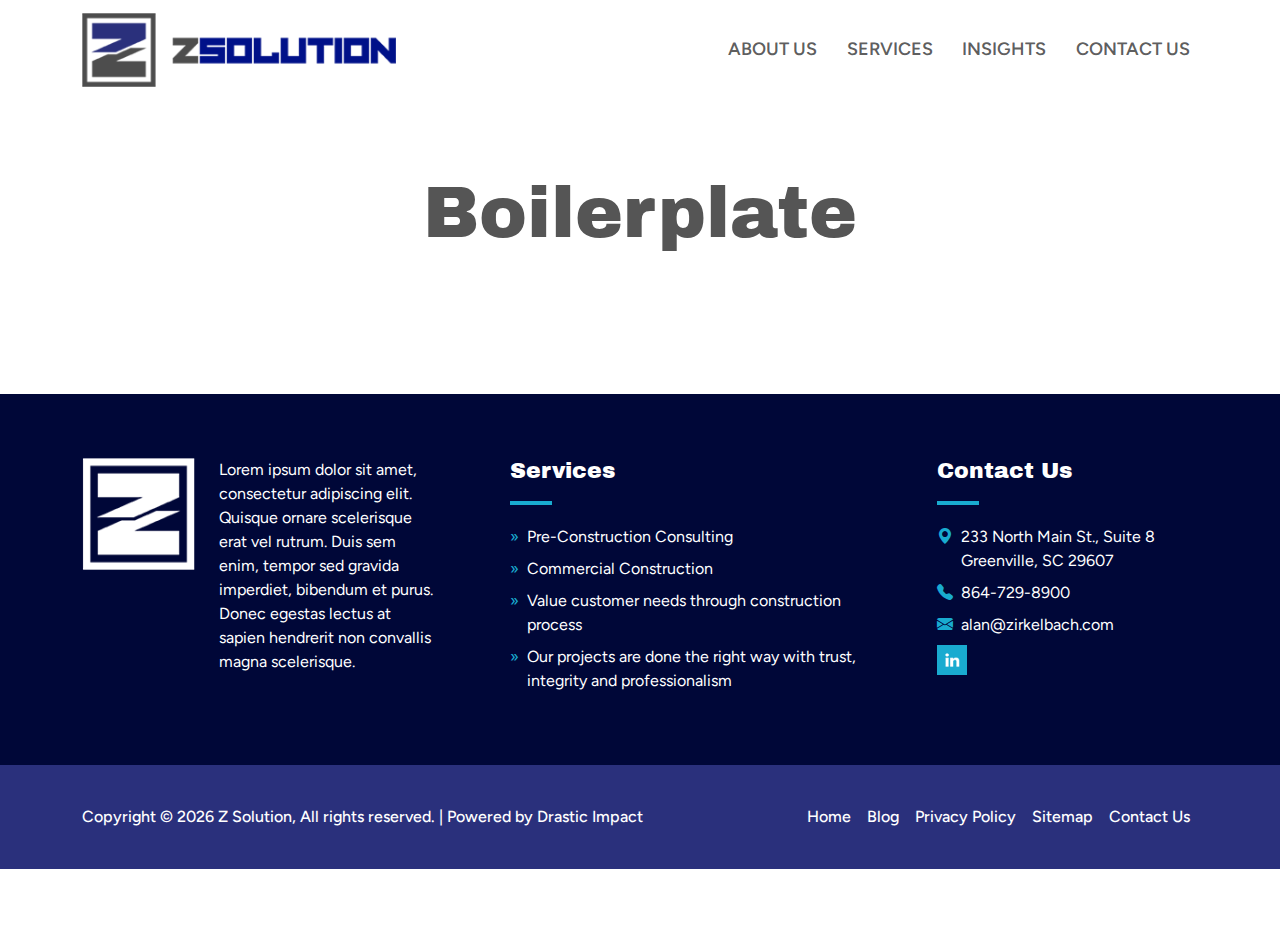
==== index.html @ bc0e9e6b "Z-Solutions-Website init" ====
<!DOCTYPE html>
<html lang="en" xml:lang="en" xmlns="http://www.w3.org/1999/xhtml">
<head>
	<meta charset="UTF-8" />
	<meta name="viewport" content="width=device-width, initial-scale=1, shrink-to-fit=no" />

	<!-- Site Meta Tags -->
	<title>Z-Solutions</title>
	<meta name="title" content="Z-Solutions" />
	<meta name="description" content="Z-Solutions Website" />
    <meta name="author" content="Z-Solutions" />
    <meta name="keywords" content="Z-Solutions" />

	<!-- Open Graph / Facebook -->
	<meta property="og:type" content="website" />
	<meta property="og:url" content="https://github.com/Developer-Zahid/Z-Solutions-Website" />
	<meta property="og:title" content="Z-Solutions" />
	<meta property="og:description" content="Z-Solutions Website" />
	<meta property="og:image" content="https://github.com/Developer-Zahid/Z-Solutions-Website/assets/images/og/og.jpg" />
	<!-- Twitter -->
	<meta property="twitter:card" content="summary_large_image" />
	<meta property="twitter:url" content="https://github.com/Developer-Zahid/Z-Solutions-Website" />
	<meta property="twitter:title" content="Z-Solutions" />
	<meta property="twitter:description" content="Z-Solutions Website" />
	<meta property="twitter:image" content="https://github.com/Developer-Zahid/Z-Solutions-Website/assets/images/og/og.jpg" />

	<!-- Favicon Link -->
	<link rel="icon" type="image/png" sizes="512x512" href="https://github.com/Developer-Zahid/Z-Solutions-Website/assets/images/favicon/android-chrome-512x512.png" />
	<link rel="icon" type="image/png" sizes="192x192" href="https://github.com/Developer-Zahid/Z-Solutions-Website/assets/images/favicon/android-chrome-192x192.png" />
	<link rel="apple-touch-icon" sizes="180x180" href="https://github.com/Developer-Zahid/Z-Solutions-Website/assets/images/favicon/apple-touch-icon.png" />
	<link rel="icon" type="image/png" sizes="32x32" href="https://github.com/Developer-Zahid/Z-Solutions-Website/assets/images/favicon/favicon-32x32.png" />
	<link rel="icon" type="image/png" sizes="16x16" href="https://github.com/Developer-Zahid/Z-Solutions-Website/assets/images/favicon/favicon-16x16.png" />
	<link rel="icon" type="image/x-icon" href="https://github.com/Developer-Zahid/Z-Solutions-Website/assets/images/favicon/favicon.ico" />
	<link rel="manifest" href="https://github.com/Developer-Zahid/Z-Solutions-Website/assets/images/favicon/site.webmanifest" />
	
	<!-- All CSS -->
	<link rel="stylesheet" href="https://cdn.jsdelivr.net/npm/bootstrap-icons@1.11.3/font/bootstrap-icons.min.css">
	<link rel="stylesheet" href="./assets/plugins/bootstrap/css/bootstrap.min.css" />
	<link rel="stylesheet" href="./assets/css/style.min.css" />
</head>
<body>
	<!-- Header Section -->
	<header class="header position-absolute top-0 start-0 end-0 bg-white">
		<div class="container">
			<nav class="navbar navbar-expand-lg">
				<a class="navbar-brand" href="./">
					<img class="navbar-brand__image" src="./assets/images/logo/logo.png" alt="Z-Solutions" loading="eager" />
				</a>
				<button class="navbar-toggler" type="button" data-bs-toggle="collapse" data-bs-target="#navbarNav" aria-controls="navbarNav" aria-expanded="false" aria-label="Toggle navigation">
					<i class="bi bi-list"></i>
				</button>
				<div class="collapse navbar-collapse" id="navbarNav">
					<ul class="navbar-nav ms-lg-auto pt-3 pt-lg-0">
						<li class="nav-item">
							<a href="#!" class="nav-link">About us</a>
						</li>			  
						<li class="nav-item">
							<a href="#!" class="nav-link">Services</a>
						</li>
						<li class="nav-item">
							<a href="#!" class="nav-link">Insights</a>
						</li>
						<li class="nav-item">
							<a href="#!" class="nav-link">Contact us</a>
						</li>
					</ul>
				</div>
			</nav>
		</div>
	</header>

	<!-- Banner Section -->
	<section class="banner section-gap">
		<div class="container">
			<h1 class="display-2 text-center">Boilerplate</h1>
		</div>
	</section>

	<!-- Footer Section -->
	<footer class="footer text-white">
		<div class="footer__top bg-primary py-5">
			<div class="container py-3">
				<div class="row justify-content-between">
					<div class="col-lg-4 mb-4 mb-lg-0">
						<div class="d-flex gap-4 flex-wrap flex-xl-nowrap align-items-start">
							<a href="./" class="footer-brand flex-shrink-0">
								<img class="footer-brand__image" src="./assets/images/logo/logo-mark.png" alt="Z-Solutions" loading="lazy" />
							</a>
							<p>Lorem ipsum dolor sit amet, consectetur adipiscing elit. Quisque ornare scelerisque erat vel rutrum. Duis sem enim, tempor sed gravida imperdiet, bibendum et purus. Donec egestas lectus at sapien hendrerit non convallis magna scelerisque.</p>
						</div>
					</div>
					<div class="col-lg-4 mb-4 mb-lg-0">
						<div class="footer__block">
							<h3 class="footer__block__title">Services</h3>
							<ul class="footer__list footer__list--arrow list-unstyled mb-0">
								<li class="footer__list__item">
									<a href="#!" class="footer__list__link">Pre-Construction Consulting</a>
								</li>
								<li class="footer__list__item">
									<a href="#!" class="footer__list__link">Commercial Construction</a>
								</li>
								<li class="footer__list__item">
									<a href="#!" class="footer__list__link">Value customer needs through construction process</a>
								</li>
								<li class="footer__list__item">
									<a href="#!" class="footer__list__link">Our projects are done the right way with trust, <br>integrity and professionalism</a>
								</li>
							</ul>
						</div>
					</div>
					<div class="col-lg-3">
						<div class="footer__block">
							<h3 class="footer__block__title">Contact Us</h3>
							<ul class="footer__list list-unstyled mb-0">
								<li class="footer__list__item">
									<i class="bi bi-geo-alt-fill text-secondary flex-shrink-0"></i>
									<a href="https://maps.app.goo.gl/KM6q6TGUAdBbfYhx7" target="_blank" class="footer__list__link">233 North Main St., Suite 8 Greenville, SC 29607</a>
								</li>
								<li class="footer__list__item">
									<i class="bi bi-telephone-fill text-secondary flex-shrink-0"></i>
									<a href="tel:8647298900" class="footer__list__link">864-729-8900</a>
								</li>
								<li class="footer__list__item">
									<i class="bi bi-envelope-fill text-secondary flex-shrink-0"></i>
									<a href="mailto:alan@zirkelbach.com" class="footer__list__link">alan@zirkelbach.com</a>
								</li>
								<li class="footer__list__item">
									<a href="https://www.linkedin.com/company/z-construction-llc" title="Linkedin" target="_blank" class="footer__list__link">
										<img src="./assets/images/icons/linkedin.png" alt="linkedin" width="30" height="30" loading="lazy" />
									</a>
								</li>
							</ul>
						</div>
					</div>
				</div>
			</div>
		</div>
		<div class="footer__bottom bg-tertiary py-4">
			<div class="container py-2">
				<div class="row">
					<div class="col">
						<div class="d-flex gap-3 align-items-center justify-content-between flex-wrap fw-medium flex-column flex-xl-row text-center">
							<p class="mb-0">Copyright © <span data-target="currentYear">2025</span> Z Solution, All rights reserved. | Powered by <a href="https://drasticimpact.com/" target="_blank" class="text-underline-hover">Drastic Impact</a></p>
							<ul class="nav justify-content-center">
								<li class="nav-item">
									<a class="nav-link" aria-current="page" href="./">Home</a>
								</li>
								<li class="nav-item">
									<a class="nav-link" href="#">Blog</a>
								</li>
								<li class="nav-item">
									<a class="nav-link" href="#">Privacy Policy</a>
								</li>
								<li class="nav-item">
									<a class="nav-link" href="#">Sitemap</a>
								</li>
								<li class="nav-item">
									<a class="nav-link" href="#">Contact Us</a>
								</li>    
							</ul>
						</div>
					</div>
				</div>
			</div>
		</div>
	</footer>

	<!-- Scroll To Top Button -->
	<div class="scroll-top position-fixed">
		<button type="button" class="scroll-top__btn border-0 d-inline-flex align-items-center justify-content-center">
			<i class="fa-solid fa-chevron-up"></i>
		</button>
	</div>

	<!-- All Scripts -->
	<script src="./assets/plugins/jquery/jquery-3.6.4.min.js"></script>
	<script src="./assets/plugins/bootstrap/js/bootstrap.bundle.min.js"></script>
	<script src="./assets/js/script.js" defer></script>
</body>
</html>
---- assets/css/style.min.css ----
:root{--bs-body-font-family: Figtree, serif;--bs-font-secondary: Archivo Black, serif;--bs-body-color: #555555;--bs-primary: #000738;--bs-primary-rgb: 0, 7, 56;--bs-secondary: #19ABD0;--bs-secondary-rgb: 25, 171, 208;--bs-tertiary: #2A307C;--bs-tertiary-rgb: 42, 48, 124;--bs-nav-link-color: #4D4D4D;--bs-link-color: inherit}.footer__copyright__link,.navbar-toggler{transition:all ease-in-out .25s}.navbar .nav-link{text-transform:uppercase}select:not(:disabled){cursor:pointer}.section-header__title{font-weight:700}.footer__block__title{position:relative}.footer__block__title::after{content:"";position:absolute}.footer .nav-link:hover,.footer__list__link:hover,.text-underline-hover:hover,.footer .nav-link:focus,.footer__list__link:focus,.text-underline-hover:focus{text-decoration:underline}*{-webkit-tap-highlight-color:rgba(0,0,0,0)}html,body{scroll-behavior:smooth}body{overflow-x:clip}a,button,input,select,textarea{font:inherit;word-wrap:anywhere}a,button,input,select,textarea{color:inherit}a,a:hover,a:focus,a:active{text-decoration:none}img,svg{display:block;max-width:100%}img{-o-object-fit:cover;object-fit:cover}.user-select-none{pointer-events:none}.list-inline{font-size:0}.list-inline-item{font-size:1rem}.bg-tertiary{background-color:var(--bs-tertiary)}.section-gap{--_section-gap: 1.875rem;padding:var(--_section-gap) 0}@media(min-width: 992px){.section-gap{--_section-gap: 3.125rem}}@media(min-width: 1200px){.section-gap{--_section-gap: 4.375rem}}.section-gap--fix{padding-bottom:calc(var(--_section-gap) - 24px)}.section-header{color:var(--bs-primary);text-align:center;margin-bottom:1.25rem}.section-header__title{font-size:1.875rem}@media(min-width: 992px){.section-header__title{font-size:2.5rem}}.match-height>[class*=col]{display:flex;flex-flow:column}.match-height>[class*=col]>*{flex:1 1 auto}.text-underline{text-decoration:underline}@font-face{font-family:"Figtree";src:url("../fonts/Figtree-Light.woff2") format("woff2");font-weight:300;font-style:normal;font-display:swap}@font-face{font-family:"Figtree";src:url("../fonts/Figtree-Regular.woff2") format("woff2");font-weight:400;font-style:normal;font-display:swap}@font-face{font-family:"Figtree";src:url("../fonts/Figtree-Medium.woff2") format("woff2");font-weight:500;font-style:normal;font-display:swap}@font-face{font-family:"Figtree";src:url("../fonts/Figtree-SemiBold.woff2") format("woff2");font-weight:600;font-style:normal;font-display:swap}@font-face{font-family:"Figtree";src:url("../fonts/Figtree-Bold.woff2") format("woff2");font-weight:700;font-style:normal;font-display:swap}@font-face{font-family:"Figtree";src:url("../fonts/Figtree-ExtraBold.woff2") format("woff2");font-weight:800;font-style:normal;font-display:swap}@font-face{font-family:"Archivo Black";src:url("../fonts/ArchivoBlack-Regular.woff2") format("woff2");font-weight:400;font-style:normal;font-display:swap}h1,.h1,h2,.h2,h3,.h3,h4,.h4,h5,.h5,h6,.h6{font-family:var(--bs-font-secondary);font-weight:400}.btn{box-shadow:none !important}.btn-primary{--bs-btn-bg: inherit;--bs-btn-border-color: inherit;--bs-btn-hover-bg: inherit;--bs-btn-hover-border-color: inherit;--bs-btn-active-bg: inherit;--bs-btn-active-border-color: inherit}.btn-primary:focus{color:inherit}.scroll-top{bottom:0.9375rem;right:0.9375rem;display:none;cursor:pointer;z-index:7}.scroll-top__btn{width:1.875rem;height:1.875rem;font-size:1.1rem;color:#fff;background-color:var(--bs-primary)}.form-control{--_padding-inline: 0.75rem;padding-left:var(--_padding-inline);padding-right:var(--_padding-inline);font-size:0.875rem}.form-control::-moz-placeholder{opacity:1;color:currentColor}.form-control::placeholder{opacity:1;color:currentColor}.form-control:focus{box-shadow:none}input::-webkit-outer-spin-button,input::-webkit-inner-spin-button{-webkit-appearance:none;appearance:none;margin:0}input:-webkit-autofill,input:-webkit-autofill:hover,input:-webkit-autofill:focus,input:-webkit-autofill:active{box-shadow:0 0 0px 6.25rem unset inset !important;-webkit-text-fill-color:var(--bs-body-color)}input:-internal-autofill-selected{-webkit-appearance:menulist-button;-moz-appearance:menulist-button;appearance:menulist-button;background-image:none !important;background-color:unset !important;color:var(--bs-body-color) !important}input[type=number]{-moz-appearance:textfield;-webkit-appearance:textfield;appearance:textfield}input[type=search]::-webkit-search-decoration,input[type=search]::-webkit-search-cancel-button,input[type=search]::-webkit-search-results-button,input[type=search]::-webkit-search-results-decoration{display:none}select{-webkit-appearance:initial;-moz-appearance:initial;appearance:initial}select:not(:disabled){--_bg-size: 0.75rem;background-image:url("data:image/svg+xml,%3Csvg width='100%' height='100%' viewBox='0 0 448 448' fill='none' xmlns='http://www.w3.org/2000/svg'%3E%3Cpath fill='%23000000' d='M79.9966 175.997H367.997C371.161 175.996 374.253 175.057 376.884 173.299C379.514 171.541 381.565 169.042 382.775 166.119C383.986 163.196 384.303 159.979 383.686 156.876C383.069 153.773 381.546 150.922 379.309 148.685L235.309 4.68458C232.308 1.68504 228.239 0 223.997 0C219.754 0 215.685 1.68504 212.685 4.68458L68.6846 148.685C66.4476 150.922 64.9243 153.773 64.3073 156.876C63.6902 159.979 64.007 163.196 65.2177 166.119C66.4285 169.042 68.4787 171.541 71.1093 173.299C73.7398 175.057 76.8326 175.996 79.9966 175.997ZM367.997 271.997H79.9966C76.8326 271.997 73.7398 272.936 71.1093 274.694C68.4787 276.452 66.4285 278.951 65.2177 281.874C64.007 284.797 63.6902 288.014 64.3073 291.117C64.9243 294.22 66.4476 297.071 68.6846 299.309L212.685 443.309C215.685 446.308 219.754 447.993 223.997 447.993C228.239 447.993 232.308 446.308 235.309 443.309L379.309 299.309C381.546 297.071 383.069 294.22 383.686 291.117C384.303 288.014 383.986 284.797 382.775 281.874C381.565 278.951 379.514 276.452 376.884 274.694C374.253 272.936 371.161 271.997 367.997 271.997Z' /%3E%3C/svg%3E");background-size:var(--_bg-size);background-repeat:no-repeat;background-position:calc(100% - var(--_padding-inline)) center}[data-theme=dark] select:not(:disabled){background-image:url("data:image/svg+xml,%3Csvg width='100%' height='100%' viewBox='0 0 448 448' fill='none' xmlns='http://www.w3.org/2000/svg'%3E%3Cpath fill='%23ffffff' d='M79.9966 175.997H367.997C371.161 175.996 374.253 175.057 376.884 173.299C379.514 171.541 381.565 169.042 382.775 166.119C383.986 163.196 384.303 159.979 383.686 156.876C383.069 153.773 381.546 150.922 379.309 148.685L235.309 4.68458C232.308 1.68504 228.239 0 223.997 0C219.754 0 215.685 1.68504 212.685 4.68458L68.6846 148.685C66.4476 150.922 64.9243 153.773 64.3073 156.876C63.6902 159.979 64.007 163.196 65.2177 166.119C66.4285 169.042 68.4787 171.541 71.1093 173.299C73.7398 175.057 76.8326 175.996 79.9966 175.997ZM367.997 271.997H79.9966C76.8326 271.997 73.7398 272.936 71.1093 274.694C68.4787 276.452 66.4285 278.951 65.2177 281.874C64.007 284.797 63.6902 288.014 64.3073 291.117C64.9243 294.22 66.4476 297.071 68.6846 299.309L212.685 443.309C215.685 446.308 219.754 447.993 223.997 447.993C228.239 447.993 232.308 446.308 235.309 443.309L379.309 299.309C381.546 297.071 383.069 294.22 383.686 291.117C384.303 288.014 383.986 284.797 382.775 281.874C381.565 278.951 379.514 276.452 376.884 274.694C374.253 272.936 371.161 271.997 367.997 271.997Z' /%3E%3C/svg%3E")}.navbar-brand{--bs-navbar-brand-color: var(--bs-body-color)}.navbar-brand__image{max-width:clamp(12rem,13.7274vw + 8.654rem,21rem)}.navbar-toggler{--bs-navbar-color: var(--bs-primary);--bs-navbar-toggler-font-size: 1.5rem;--bs-navbar-toggler-border-radius: 0;--bs-navbar-toggler-focus-width: 2px;--bs-navbar-toggler-padding-x: var(--bs-navbar-toggler-padding-y);z-index:8}.navbar-toggler[aria-expanded=true],.navbar-toggler:hover{color:var(--bs-primary)}.navbar-nav{gap:clamp(0rem,1.5253vw - .3718rem,1rem)}.navbar .nav-link{--bs-nav-link-font-size: 1.125rem;--bs-nav-link-font-weight: 600}.navbar .nav-link.active,.navbar .nav-link:hover,.navbar .nav-link:focus-visible{color:var(--bs-primary)}.footer{padding-top:3.75rem;padding-bottom:3.75rem}.footer-brand__image{max-width:clamp(3.75rem,5.9104vw + 2.3093rem,7.625rem)}.footer .nav{--bs-nav-link-hover-color: unset;--bs-nav-link-padding-x: 0.5rem}.footer__block__title{font-size:1.375rem;padding-bottom:1.25rem;margin-bottom:1.25rem}.footer__block__title::after{bottom:0;display:block;width:2.625rem;height:0.25rem;background-color:var(--bs-secondary)}.footer__text{font-size:0.75rem}.footer__list--arrow .footer__list__item::before{content:"»";flex-shrink:0;color:var(--bs-secondary)}.footer__list__item{display:flex;gap:0.5rem;margin-bottom:0.5rem}.footer__copyright{font-size:0.875rem}.footer__copyright__link:hover,.footer__copyright__link:focus{text-decoration:underline}/*# sourceMappingURL=style.min.css.map */
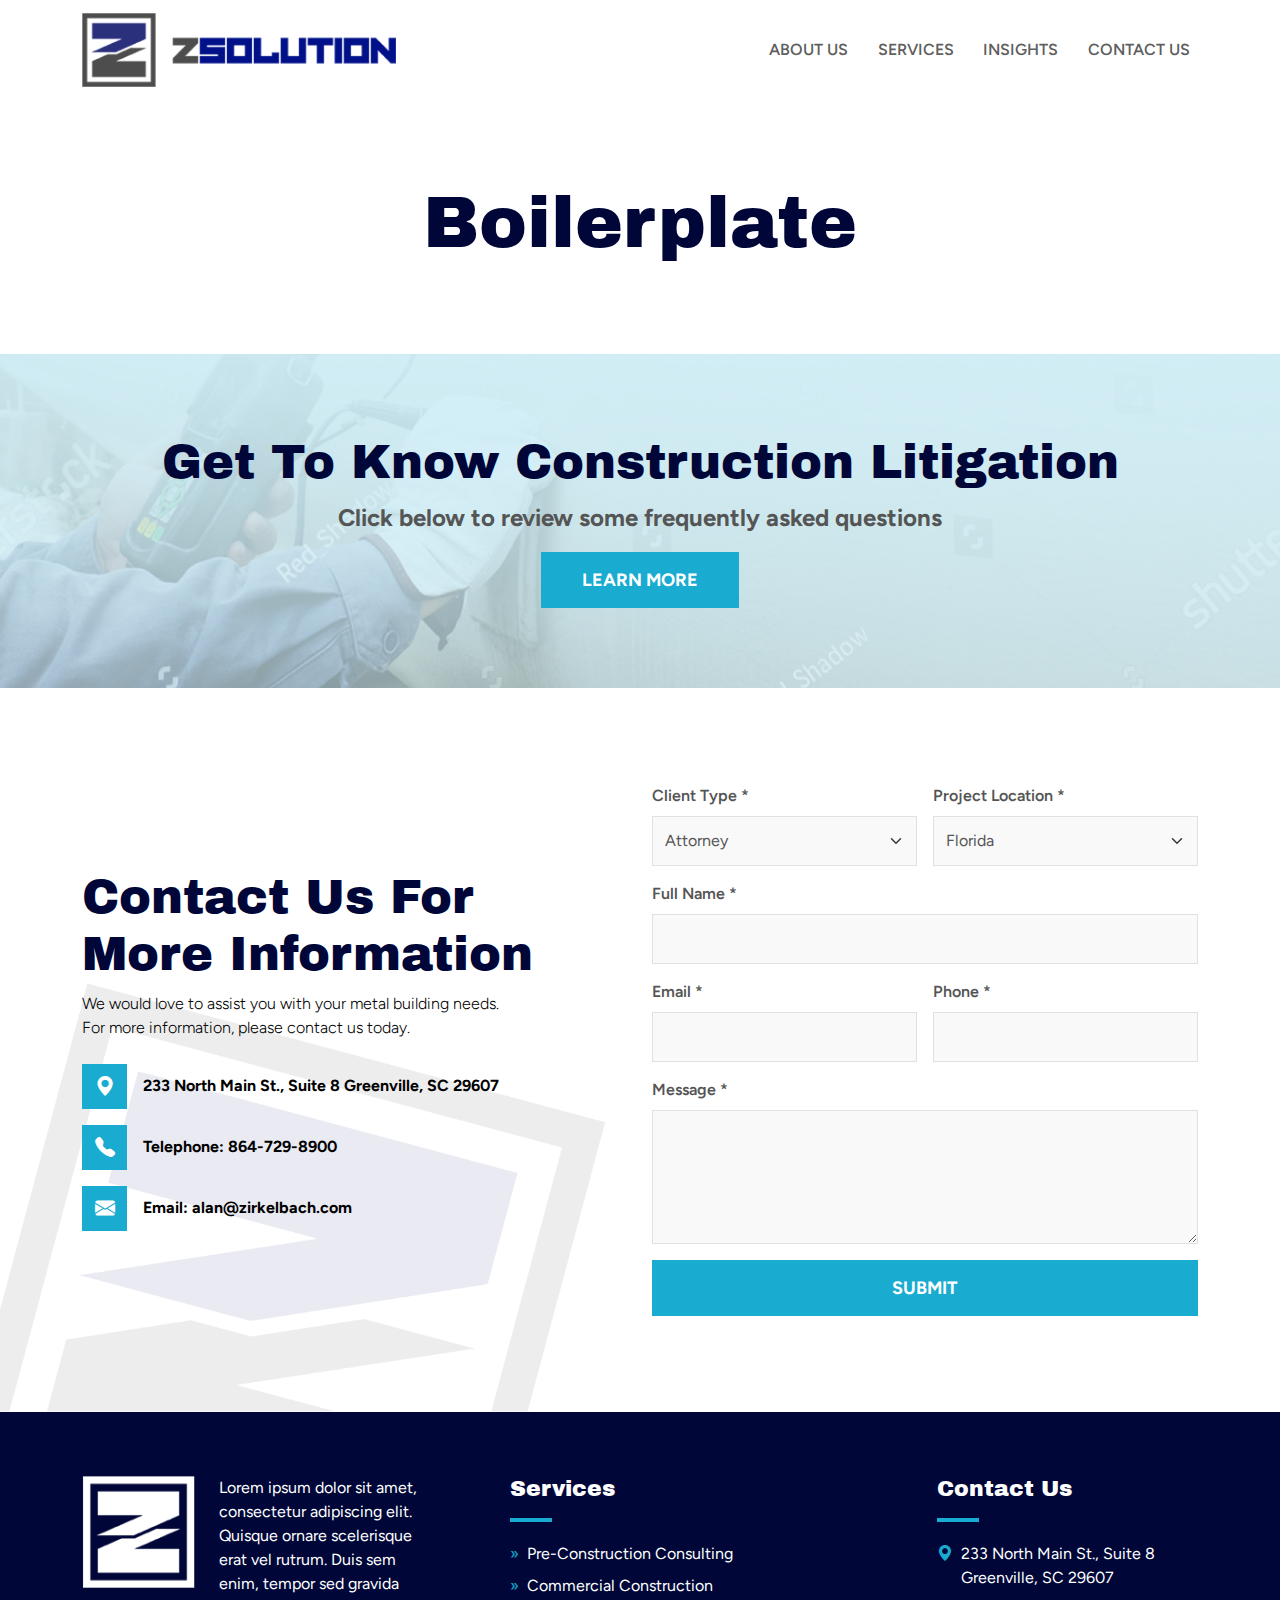
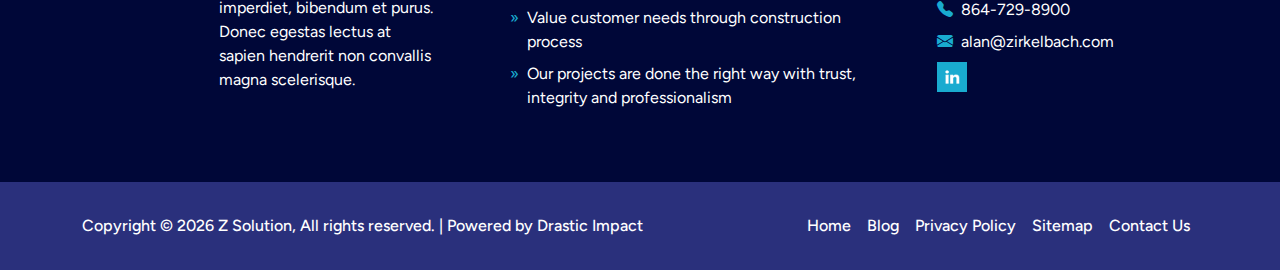
==== commit b4581934: "Added CTA & Contact Section" ====
--- a/index.html
+++ b/index.html
@@ -13,25 +13,25 @@
 
 	<!-- Open Graph / Facebook -->
 	<meta property="og:type" content="website" />
-	<meta property="og:url" content="https://github.com/Developer-Zahid/Z-Solutions-Website" />
+	<meta property="og:url" content="https://developer-zahid.github.io/Z-Solutions-Website" />
 	<meta property="og:title" content="Z-Solutions" />
 	<meta property="og:description" content="Z-Solutions Website" />
-	<meta property="og:image" content="https://github.com/Developer-Zahid/Z-Solutions-Website/assets/images/og/og.jpg" />
+	<meta property="og:image" content="https://developer-zahid.github.io/Z-Solutions-Website/assets/images/og/og.jpg" />
 	<!-- Twitter -->
 	<meta property="twitter:card" content="summary_large_image" />
-	<meta property="twitter:url" content="https://github.com/Developer-Zahid/Z-Solutions-Website" />
+	<meta property="twitter:url" content="https://developer-zahid.github.io/Z-Solutions-Website" />
 	<meta property="twitter:title" content="Z-Solutions" />
 	<meta property="twitter:description" content="Z-Solutions Website" />
-	<meta property="twitter:image" content="https://github.com/Developer-Zahid/Z-Solutions-Website/assets/images/og/og.jpg" />
+	<meta property="twitter:image" content="https://developer-zahid.github.io/Z-Solutions-Website/assets/images/og/og.jpg" />
 
 	<!-- Favicon Link -->
-	<link rel="icon" type="image/png" sizes="512x512" href="https://github.com/Developer-Zahid/Z-Solutions-Website/assets/images/favicon/android-chrome-512x512.png" />
-	<link rel="icon" type="image/png" sizes="192x192" href="https://github.com/Developer-Zahid/Z-Solutions-Website/assets/images/favicon/android-chrome-192x192.png" />
-	<link rel="apple-touch-icon" sizes="180x180" href="https://github.com/Developer-Zahid/Z-Solutions-Website/assets/images/favicon/apple-touch-icon.png" />
-	<link rel="icon" type="image/png" sizes="32x32" href="https://github.com/Developer-Zahid/Z-Solutions-Website/assets/images/favicon/favicon-32x32.png" />
-	<link rel="icon" type="image/png" sizes="16x16" href="https://github.com/Developer-Zahid/Z-Solutions-Website/assets/images/favicon/favicon-16x16.png" />
-	<link rel="icon" type="image/x-icon" href="https://github.com/Developer-Zahid/Z-Solutions-Website/assets/images/favicon/favicon.ico" />
-	<link rel="manifest" href="https://github.com/Developer-Zahid/Z-Solutions-Website/assets/images/favicon/site.webmanifest" />
+	<link rel="icon" type="image/png" sizes="512x512" href="https://developer-zahid.github.io/Z-Solutions-Website/assets/images/favicon/android-chrome-512x512.png" />
+	<link rel="icon" type="image/png" sizes="192x192" href="https://developer-zahid.github.io/Z-Solutions-Website/assets/images/favicon/android-chrome-192x192.png" />
+	<link rel="apple-touch-icon" sizes="180x180" href="https://developer-zahid.github.io/Z-Solutions-Website/assets/images/favicon/apple-touch-icon.png" />
+	<link rel="icon" type="image/png" sizes="32x32" href="https://developer-zahid.github.io/Z-Solutions-Website/assets/images/favicon/favicon-32x32.png" />
+	<link rel="icon" type="image/png" sizes="16x16" href="https://developer-zahid.github.io/Z-Solutions-Website/assets/images/favicon/favicon-16x16.png" />
+	<link rel="icon" type="image/x-icon" href="https://developer-zahid.github.io/Z-Solutions-Website/assets/images/favicon/favicon.ico" />
+	<link rel="manifest" href="https://developer-zahid.github.io/Z-Solutions-Website/assets/images/favicon/site.webmanifest" />
 	
 	<!-- All CSS -->
 	<link rel="stylesheet" href="https://cdn.jsdelivr.net/npm/bootstrap-icons@1.11.3/font/bootstrap-icons.min.css">
@@ -39,12 +39,12 @@
 	<link rel="stylesheet" href="./assets/css/style.min.css" />
 </head>
 <body>
-	<!-- Header Section -->
+	<!-- Section Header -->
 	<header class="header position-absolute top-0 start-0 end-0 bg-white">
 		<div class="container">
 			<nav class="navbar navbar-expand-lg">
 				<a class="navbar-brand" href="./">
-					<img class="navbar-brand__image" src="./assets/images/logo/logo.png" alt="Z-Solutions" loading="eager" />
+					<img class="navbar-brand__image" src="./assets/images/logo/logo.png" alt="Z-Solutions" loading="eager" fetchpriority="high" decoding="sync" />
 				</a>
 				<button class="navbar-toggler" type="button" data-bs-toggle="collapse" data-bs-target="#navbarNav" aria-controls="navbarNav" aria-expanded="false" aria-label="Toggle navigation">
 					<i class="bi bi-list"></i>
@@ -61,7 +61,7 @@
 							<a href="#!" class="nav-link">Insights</a>
 						</li>
 						<li class="nav-item">
-							<a href="#!" class="nav-link">Contact us</a>
+							<a href="#section-contact" class="nav-link">Contact us</a>
 						</li>
 					</ul>
 				</div>
@@ -69,14 +69,106 @@
 		</div>
 	</header>
 
-	<!-- Banner Section -->
+	<!-- Section Banner -->
 	<section class="banner section-gap">
 		<div class="container">
 			<h1 class="display-2 text-center">Boilerplate</h1>
 		</div>
 	</section>
 
-	<!-- Footer Section -->
+	<!-- Section CTA -->
+	<section class="section-cta section-gap text-center position-relative">
+		<img class="u-cover" src="./assets/images/common/cta-bg.png" alt="cta background" loading="lazy" fetchpriority="low" decoding="async" />
+		<div class="container position-relative ">
+			<h2 class="display-5 fw-normal">Get To Know Construction Litigation</h2>
+			<p class="fs-4 fw-bold">Click below to review some frequently asked questions</p>
+			<a class="btn btn-primary" href="#" role="button">Learn More</a>
+		</div>
+	</section>
+
+	<!-- Section Contact -->
+	<section id="section-contact" class="section-contact section-gap position-relative">
+		<img class="section-contact__shape position-absolute bottom-0 z-n1" src="./assets/images/common/contact-shape.png" alt="logo shape" loading="lazy" fetchpriority="low" decoding="async" />
+		<div class="container py-3">
+			<div class="row align-items-center">
+				<div class="col-lg-6 mb-5 mb-lg-0">
+					<h2 class="section-contact__title display-5 fw-normal">Contact Us For More Information</h2>
+					<p class="section-contact__text fw-light text-black mb-4">We would love to assist you with your metal building needs. For more information, please contact us today.</p>
+					<address class="mb-0">
+						<ul class="nav flex-column gap-3">
+							<li class="d-flex gap-3 align-items-center">
+								<span class="section-contact__icon ratio ratio-1x1 text-white bg-secondary flex-shrink-0">
+									<span class="d-flex justify-content-center align-items-center fs-5">
+										<i class="bi bi-geo-alt-fill"></i>
+									</span>
+								</span>
+								<a href="https://maps.app.goo.gl/KM6q6TGUAdBbfYhx7" target="_blank" class="text-underline-hover fw-bold text-black">233 North Main St., Suite 8 Greenville, SC 29607</a>
+							</li>
+							<li class="d-flex gap-3 align-items-center">
+								<span class="section-contact__icon ratio ratio-1x1 text-white bg-secondary flex-shrink-0">
+									<span class="d-flex justify-content-center align-items-center fs-5">
+										<i class="bi bi-telephone-fill"></i>
+									</span>
+								</span>
+								<a href="tel:8647298900" class="text-underline-hover fw-bold text-black">Telephone: 864-729-8900</a>
+							</li>
+							<li class="d-flex gap-3 align-items-center">
+								<span class="section-contact__icon ratio ratio-1x1 text-white bg-secondary flex-shrink-0">
+									<span class="d-flex justify-content-center align-items-center fs-5">
+										<i class="bi bi-envelope-fill"></i>
+									</span>
+								</span>
+								<a href="mailto:alan@zirkelbach.com" class="text-underline-hover fw-bold text-black">Email: alan@zirkelbach.com</a>
+							</li>
+						</ul>
+					</address>
+				</div>
+				<div class="col-lg-6">
+					<form action="#!">
+						<div class="row g-3">
+							<div class="col-md-6">
+								<label for="client-type" class="form-label fw-semibold">Client Type *</label>
+								<select id="client-type" name="client-type" class="form-select" required>
+									<option selected>Attorney</option>
+									<option value="1">One</option>
+									<option value="2">Two</option>
+									<option value="3">Three</option>
+								</select>
+							</div>
+							<div class="col-md-6">
+								<label for="project-location" class="form-label fw-semibold">Project Location *</label>
+								<select id="project-location" name="project-location" class="form-select" required>
+									<option selected>Florida</option>
+									<option value="1">One</option>
+									<option value="2">Two</option>
+									<option value="3">Three</option>
+								</select>
+							</div>
+							<div class="col-12">
+								<label for="full-name" class="form-label fw-semibold">Full Name *</label>
+								<input id="full-name" name="full-name" type="text" class="form-control" required/>
+							</div>
+							<div class="col-md-6">
+								<label for="email" class="form-label fw-semibold">Email *</label>
+								<input id="email" name="email" type="text" class="form-control" required/>
+							</div>
+							<div class="col-md-6">
+								<label for="phone" class="form-label fw-semibold">Phone *</label>
+								<input id="phone" name="phone" type="text" class="form-control" required/>
+							</div>
+							<div class="mb-3">
+								<label for="message" class="form-label fw-semibold">Message *</label>
+								<textarea id="message" name="message" class="form-control" rows="5" required></textarea>
+							</div>
+						</div>
+						<button type="submit" class="btn btn-primary w-100">Submit</button>
+					</form>
+				</div>
+			</div>
+		</div>
+	</section>
+
+	<!-- Section Footer -->
 	<footer class="footer text-white">
 		<div class="footer__top bg-primary py-5">
 			<div class="container py-3">
@@ -86,7 +178,7 @@
 							<a href="./" class="footer-brand flex-shrink-0">
 								<img class="footer-brand__image" src="./assets/images/logo/logo-mark.png" alt="Z-Solutions" loading="lazy" />
 							</a>
-							<p>Lorem ipsum dolor sit amet, consectetur adipiscing elit. Quisque ornare scelerisque erat vel rutrum. Duis sem enim, tempor sed gravida imperdiet, bibendum et purus. Donec egestas lectus at sapien hendrerit non convallis magna scelerisque.</p>
+							<p class="mb-0">Lorem ipsum dolor sit amet, consectetur adipiscing elit. Quisque ornare scelerisque erat vel rutrum. Duis sem enim, tempor sed gravida imperdiet, bibendum et purus. Donec egestas lectus at sapien hendrerit non convallis magna scelerisque.</p>
 						</div>
 					</div>
 					<div class="col-lg-4 mb-4 mb-lg-0">
@@ -126,7 +218,7 @@
 								</li>
 								<li class="footer__list__item">
 									<a href="https://www.linkedin.com/company/z-construction-llc" title="Linkedin" target="_blank" class="footer__list__link">
-										<img src="./assets/images/icons/linkedin.png" alt="linkedin" width="30" height="30" loading="lazy" />
+										<img src="./assets/images/icons/linkedin.png" alt="linkedin" width="30" height="30" loading="lazy" fetchpriority="low" decoding="async" />
 									</a>
 								</li>
 							</ul>
@@ -136,7 +228,7 @@
 			</div>
 		</div>
 		<div class="footer__bottom bg-tertiary py-4">
-			<div class="container py-2">
+			<div class="container">
 				<div class="row">
 					<div class="col">
 						<div class="d-flex gap-3 align-items-center justify-content-between flex-wrap fw-medium flex-column flex-xl-row text-center">
@@ -155,7 +247,7 @@
 									<a class="nav-link" href="#">Sitemap</a>
 								</li>
 								<li class="nav-item">
-									<a class="nav-link" href="#">Contact Us</a>
+									<a class="nav-link" href="#section-contact">Contact Us</a>
 								</li>    
 							</ul>
 						</div>
@@ -167,8 +259,8 @@
 
 	<!-- Scroll To Top Button -->
 	<div class="scroll-top position-fixed">
-		<button type="button" class="scroll-top__btn border-0 d-inline-flex align-items-center justify-content-center">
-			<i class="fa-solid fa-chevron-up"></i>
+		<button type="button" class="scroll-top__btn border-0 d-inline-flex align-items-center justify-content-center p-0">
+			<i class="bi bi-chevron-up"></i>
 		</button>
 	</div>
 
--- a/assets/css/style.min.css
+++ b/assets/css/style.min.css
@@ -1 +1 @@
-:root{--bs-body-font-family: Figtree, serif;--bs-font-secondary: Archivo Black, serif;--bs-body-color: #555555;--bs-primary: #000738;--bs-primary-rgb: 0, 7, 56;--bs-secondary: #19ABD0;--bs-secondary-rgb: 25, 171, 208;--bs-tertiary: #2A307C;--bs-tertiary-rgb: 42, 48, 124;--bs-nav-link-color: #4D4D4D;--bs-link-color: inherit}.footer__copyright__link,.navbar-toggler{transition:all ease-in-out .25s}.navbar .nav-link{text-transform:uppercase}select:not(:disabled){cursor:pointer}.section-header__title{font-weight:700}.footer__block__title{position:relative}.footer__block__title::after{content:"";position:absolute}.footer .nav-link:hover,.footer__list__link:hover,.text-underline-hover:hover,.footer .nav-link:focus,.footer__list__link:focus,.text-underline-hover:focus{text-decoration:underline}*{-webkit-tap-highlight-color:rgba(0,0,0,0)}html,body{scroll-behavior:smooth}body{overflow-x:clip}a,button,input,select,textarea{font:inherit;word-wrap:anywhere}a,button,input,select,textarea{color:inherit}a,a:hover,a:focus,a:active{text-decoration:none}img,svg{display:block;max-width:100%}img{-o-object-fit:cover;object-fit:cover}.user-select-none{pointer-events:none}.list-inline{font-size:0}.list-inline-item{font-size:1rem}.bg-tertiary{background-color:var(--bs-tertiary)}.section-gap{--_section-gap: 1.875rem;padding:var(--_section-gap) 0}@media(min-width: 992px){.section-gap{--_section-gap: 3.125rem}}@media(min-width: 1200px){.section-gap{--_section-gap: 4.375rem}}.section-gap--fix{padding-bottom:calc(var(--_section-gap) - 24px)}.section-header{color:var(--bs-primary);text-align:center;margin-bottom:1.25rem}.section-header__title{font-size:1.875rem}@media(min-width: 992px){.section-header__title{font-size:2.5rem}}.match-height>[class*=col]{display:flex;flex-flow:column}.match-height>[class*=col]>*{flex:1 1 auto}.text-underline{text-decoration:underline}@font-face{font-family:"Figtree";src:url("../fonts/Figtree-Light.woff2") format("woff2");font-weight:300;font-style:normal;font-display:swap}@font-face{font-family:"Figtree";src:url("../fonts/Figtree-Regular.woff2") format("woff2");font-weight:400;font-style:normal;font-display:swap}@font-face{font-family:"Figtree";src:url("../fonts/Figtree-Medium.woff2") format("woff2");font-weight:500;font-style:normal;font-display:swap}@font-face{font-family:"Figtree";src:url("../fonts/Figtree-SemiBold.woff2") format("woff2");font-weight:600;font-style:normal;font-display:swap}@font-face{font-family:"Figtree";src:url("../fonts/Figtree-Bold.woff2") format("woff2");font-weight:700;font-style:normal;font-display:swap}@font-face{font-family:"Figtree";src:url("../fonts/Figtree-ExtraBold.woff2") format("woff2");font-weight:800;font-style:normal;font-display:swap}@font-face{font-family:"Archivo Black";src:url("../fonts/ArchivoBlack-Regular.woff2") format("woff2");font-weight:400;font-style:normal;font-display:swap}h1,.h1,h2,.h2,h3,.h3,h4,.h4,h5,.h5,h6,.h6{font-family:var(--bs-font-secondary);font-weight:400}.btn{box-shadow:none !important}.btn-primary{--bs-btn-bg: inherit;--bs-btn-border-color: inherit;--bs-btn-hover-bg: inherit;--bs-btn-hover-border-color: inherit;--bs-btn-active-bg: inherit;--bs-btn-active-border-color: inherit}.btn-primary:focus{color:inherit}.scroll-top{bottom:0.9375rem;right:0.9375rem;display:none;cursor:pointer;z-index:7}.scroll-top__btn{width:1.875rem;height:1.875rem;font-size:1.1rem;color:#fff;background-color:var(--bs-primary)}.form-control{--_padding-inline: 0.75rem;padding-left:var(--_padding-inline);padding-right:var(--_padding-inline);font-size:0.875rem}.form-control::-moz-placeholder{opacity:1;color:currentColor}.form-control::placeholder{opacity:1;color:currentColor}.form-control:focus{box-shadow:none}input::-webkit-outer-spin-button,input::-webkit-inner-spin-button{-webkit-appearance:none;appearance:none;margin:0}input:-webkit-autofill,input:-webkit-autofill:hover,input:-webkit-autofill:focus,input:-webkit-autofill:active{box-shadow:0 0 0px 6.25rem unset inset !important;-webkit-text-fill-color:var(--bs-body-color)}input:-internal-autofill-selected{-webkit-appearance:menulist-button;-moz-appearance:menulist-button;appearance:menulist-button;background-image:none !important;background-color:unset !important;color:var(--bs-body-color) !important}input[type=number]{-moz-appearance:textfield;-webkit-appearance:textfield;appearance:textfield}input[type=search]::-webkit-search-decoration,input[type=search]::-webkit-search-cancel-button,input[type=search]::-webkit-search-results-button,input[type=search]::-webkit-search-results-decoration{display:none}select{-webkit-appearance:initial;-moz-appearance:initial;appearance:initial}select:not(:disabled){--_bg-size: 0.75rem;background-image:url("data:image/svg+xml,%3Csvg width='100%' height='100%' viewBox='0 0 448 448' fill='none' xmlns='http://www.w3.org/2000/svg'%3E%3Cpath fill='%23000000' d='M79.9966 175.997H367.997C371.161 175.996 374.253 175.057 376.884 173.299C379.514 171.541 381.565 169.042 382.775 166.119C383.986 163.196 384.303 159.979 383.686 156.876C383.069 153.773 381.546 150.922 379.309 148.685L235.309 4.68458C232.308 1.68504 228.239 0 223.997 0C219.754 0 215.685 1.68504 212.685 4.68458L68.6846 148.685C66.4476 150.922 64.9243 153.773 64.3073 156.876C63.6902 159.979 64.007 163.196 65.2177 166.119C66.4285 169.042 68.4787 171.541 71.1093 173.299C73.7398 175.057 76.8326 175.996 79.9966 175.997ZM367.997 271.997H79.9966C76.8326 271.997 73.7398 272.936 71.1093 274.694C68.4787 276.452 66.4285 278.951 65.2177 281.874C64.007 284.797 63.6902 288.014 64.3073 291.117C64.9243 294.22 66.4476 297.071 68.6846 299.309L212.685 443.309C215.685 446.308 219.754 447.993 223.997 447.993C228.239 447.993 232.308 446.308 235.309 443.309L379.309 299.309C381.546 297.071 383.069 294.22 383.686 291.117C384.303 288.014 383.986 284.797 382.775 281.874C381.565 278.951 379.514 276.452 376.884 274.694C374.253 272.936 371.161 271.997 367.997 271.997Z' /%3E%3C/svg%3E");background-size:var(--_bg-size);background-repeat:no-repeat;background-position:calc(100% - var(--_padding-inline)) center}[data-theme=dark] select:not(:disabled){background-image:url("data:image/svg+xml,%3Csvg width='100%' height='100%' viewBox='0 0 448 448' fill='none' xmlns='http://www.w3.org/2000/svg'%3E%3Cpath fill='%23ffffff' d='M79.9966 175.997H367.997C371.161 175.996 374.253 175.057 376.884 173.299C379.514 171.541 381.565 169.042 382.775 166.119C383.986 163.196 384.303 159.979 383.686 156.876C383.069 153.773 381.546 150.922 379.309 148.685L235.309 4.68458C232.308 1.68504 228.239 0 223.997 0C219.754 0 215.685 1.68504 212.685 4.68458L68.6846 148.685C66.4476 150.922 64.9243 153.773 64.3073 156.876C63.6902 159.979 64.007 163.196 65.2177 166.119C66.4285 169.042 68.4787 171.541 71.1093 173.299C73.7398 175.057 76.8326 175.996 79.9966 175.997ZM367.997 271.997H79.9966C76.8326 271.997 73.7398 272.936 71.1093 274.694C68.4787 276.452 66.4285 278.951 65.2177 281.874C64.007 284.797 63.6902 288.014 64.3073 291.117C64.9243 294.22 66.4476 297.071 68.6846 299.309L212.685 443.309C215.685 446.308 219.754 447.993 223.997 447.993C228.239 447.993 232.308 446.308 235.309 443.309L379.309 299.309C381.546 297.071 383.069 294.22 383.686 291.117C384.303 288.014 383.986 284.797 382.775 281.874C381.565 278.951 379.514 276.452 376.884 274.694C374.253 272.936 371.161 271.997 367.997 271.997Z' /%3E%3C/svg%3E")}.navbar-brand{--bs-navbar-brand-color: var(--bs-body-color)}.navbar-brand__image{max-width:clamp(12rem,13.7274vw + 8.654rem,21rem)}.navbar-toggler{--bs-navbar-color: var(--bs-primary);--bs-navbar-toggler-font-size: 1.5rem;--bs-navbar-toggler-border-radius: 0;--bs-navbar-toggler-focus-width: 2px;--bs-navbar-toggler-padding-x: var(--bs-navbar-toggler-padding-y);z-index:8}.navbar-toggler[aria-expanded=true],.navbar-toggler:hover{color:var(--bs-primary)}.navbar-nav{gap:clamp(0rem,1.5253vw - .3718rem,1rem)}.navbar .nav-link{--bs-nav-link-font-size: 1.125rem;--bs-nav-link-font-weight: 600}.navbar .nav-link.active,.navbar .nav-link:hover,.navbar .nav-link:focus-visible{color:var(--bs-primary)}.footer{padding-top:3.75rem;padding-bottom:3.75rem}.footer-brand__image{max-width:clamp(3.75rem,5.9104vw + 2.3093rem,7.625rem)}.footer .nav{--bs-nav-link-hover-color: unset;--bs-nav-link-padding-x: 0.5rem}.footer__block__title{font-size:1.375rem;padding-bottom:1.25rem;margin-bottom:1.25rem}.footer__block__title::after{bottom:0;display:block;width:2.625rem;height:0.25rem;background-color:var(--bs-secondary)}.footer__text{font-size:0.75rem}.footer__list--arrow .footer__list__item::before{content:"»";flex-shrink:0;color:var(--bs-secondary)}.footer__list__item{display:flex;gap:0.5rem;margin-bottom:0.5rem}.footer__copyright{font-size:0.875rem}.footer__copyright__link:hover,.footer__copyright__link:focus{text-decoration:underline}/*# sourceMappingURL=style.min.css.map */+:root{--bs-body-font-family: Figtree, serif;--bs-secondary-font-family: Archivo Black, serif;--bs-body-color: #555555;--bs-primary: #000738;--bs-primary-rgb: 0, 7, 56;--bs-secondary: #19ABD0;--bs-secondary-rgb: 25, 171, 208;--bs-secondary-light: #d1eef6;--bs-secondary-light-rgb: 209, 238, 246;--bs-tertiary: #2A307C;--bs-tertiary-rgb: 42, 48, 124;--bs-nav-link-color: #4D4D4D;--bs-link-color: inherit;--bs-border-radius: 0}.footer__copyright__link,.navbar-toggler{transition:all ease-in-out .25s}.navbar .nav-link,.btn{text-transform:uppercase}select:not(:disabled){cursor:pointer}.section-header__title{font-weight:700}.footer__block__title{position:relative}.u-cover{position:absolute;top:0;right:0;bottom:0;left:0;width:100%;height:100%}.footer__block__title::after{content:"";position:absolute}.footer .nav-link:hover,.footer__list__link:hover,.text-underline-hover:hover,.footer .nav-link:focus,.footer__list__link:focus,.text-underline-hover:focus{text-decoration:underline}*{-webkit-tap-highlight-color:rgba(0,0,0,0)}html,body{scroll-behavior:smooth}body{overflow-x:clip}a,button,input,select,option,textarea{font:inherit;word-wrap:anywhere}a,button,input,select,textarea{color:inherit}a,a:hover,a:focus,a:active{text-decoration:none}img,svg{display:block;max-width:100%}h1,h2{color:var(--bs-primary)}img{-o-object-fit:cover;object-fit:cover}.user-select-none{pointer-events:none}.list-inline{font-size:0}.list-inline-item{font-size:1rem}.bg-tertiary{background-color:var(--bs-tertiary)}.section-gap{--_section-gap: 1.875rem;padding:var(--_section-gap) 0}@media(min-width: 992px){.section-gap{--_section-gap: 3.125rem}}@media(min-width: 1200px){.section-gap{--_section-gap: 5rem}}.section-gap--fix{padding-bottom:calc(var(--_section-gap) - 24px)}.section-header{color:var(--bs-primary);text-align:center;margin-bottom:1.25rem}.section-header__title{font-size:1.875rem}@media(min-width: 992px){.section-header__title{font-size:2.5rem}}.match-height>[class*=col]{display:flex;flex-flow:column}.match-height>[class*=col]>*{flex:1 1 auto}.text-underline{text-decoration:underline}@font-face{font-family:"Figtree";src:url("../fonts/Figtree-Light.woff2") format("woff2");font-weight:300;font-style:normal;font-display:swap}@font-face{font-family:"Figtree";src:url("../fonts/Figtree-Regular.woff2") format("woff2");font-weight:400;font-style:normal;font-display:swap}@font-face{font-family:"Figtree";src:url("../fonts/Figtree-Medium.woff2") format("woff2");font-weight:500;font-style:normal;font-display:swap}@font-face{font-family:"Figtree";src:url("../fonts/Figtree-SemiBold.woff2") format("woff2");font-weight:600;font-style:normal;font-display:swap}@font-face{font-family:"Figtree";src:url("../fonts/Figtree-Bold.woff2") format("woff2");font-weight:700;font-style:normal;font-display:swap}@font-face{font-family:"Figtree";src:url("../fonts/Figtree-ExtraBold.woff2") format("woff2");font-weight:800;font-style:normal;font-display:swap}@font-face{font-family:"Archivo Black";src:url("../fonts/ArchivoBlack-Regular.woff2") format("woff2");font-weight:400;font-style:normal;font-display:swap}h1,.h1,h2,.h2,h3,.h3,h4,.h4,h5,.h5,h6,.h6{font-family:var(--bs-secondary-font-family);font-weight:400}.btn{--bs-btn-font-size: 1.125rem;--bs-btn-padding-x: 2.5rem;--bs-btn-padding-y: 1.125rem;--bs-btn-font-weight: 700;--bs-btn-line-height: 1;box-shadow:none !important}.btn-primary{--bs-btn-bg: var(--bs-secondary);--bs-btn-border-color: var(--bs-btn-bg);--bs-btn-hover-bg: var(--bs-tertiary);--bs-btn-hover-border-color: var(--bs-btn-hover-bg);--bs-btn-active-bg: var(--bs-primary);--bs-btn-active-border-color: var(--bs-btn-bg)}.scroll-top{bottom:0.9375rem;right:0.9375rem;display:none;cursor:pointer;z-index:7}.scroll-top__btn{width:3.125rem;height:3.125rem;font-size:1.1rem;color:#fff;background-color:var(--bs-tertiary)}.form-control,.form-select{--bs-body-bg: #f9f9f9;min-height:3.125rem}.form-control:focus,.form-select:focus{box-shadow:none}.form-control{--_padding-inline: 0.75rem;padding-left:var(--_padding-inline);padding-right:var(--_padding-inline)}.form-control::-moz-placeholder{opacity:1;color:currentColor}.form-control::placeholder{opacity:1;color:currentColor}input::-webkit-outer-spin-button,input::-webkit-inner-spin-button{-webkit-appearance:none;appearance:none;margin:0}input:-webkit-autofill,input:-webkit-autofill:hover,input:-webkit-autofill:focus,input:-webkit-autofill:active{box-shadow:0 0 0px 6.25rem unset inset !important;-webkit-text-fill-color:var(--bs-body-color)}input:-internal-autofill-selected{-webkit-appearance:menulist-button;-moz-appearance:menulist-button;appearance:menulist-button;background-image:none !important;background-color:unset !important;color:var(--bs-body-color) !important}input[type=number]{-moz-appearance:textfield;-webkit-appearance:textfield;appearance:textfield}input[type=search]::-webkit-search-decoration,input[type=search]::-webkit-search-cancel-button,input[type=search]::-webkit-search-results-button,input[type=search]::-webkit-search-results-decoration{display:none}select{-webkit-appearance:initial;-moz-appearance:initial;appearance:initial}select:focus{box-shadow:none}.navbar-brand{--bs-navbar-brand-color: var(--bs-body-color)}.navbar-brand__image{max-width:clamp(12rem,13.7274vw + 8.654rem,21rem)}.navbar-toggler{--bs-navbar-color: var(--bs-primary);--bs-navbar-toggler-font-size: 1.5rem;--bs-navbar-toggler-border-radius: 0;--bs-navbar-toggler-focus-width: 2px;--bs-navbar-toggler-padding-x: var(--bs-navbar-toggler-padding-y);z-index:8}.navbar-toggler[aria-expanded=true],.navbar-toggler:hover{color:var(--bs-primary)}.navbar-nav{gap:clamp(0rem,1.5253vw - .3718rem,1rem)}.navbar .nav-link{--bs-nav-link-font-size: 1rem;--bs-nav-link-font-weight: 600}.navbar .nav-link.active,.navbar .nav-link:hover,.navbar .nav-link:focus-visible{color:var(--bs-primary)}.footer-brand__image{max-width:clamp(3.75rem,5.9104vw + 2.3093rem,7.625rem)}.footer .nav{--bs-nav-link-hover-color: unset;--bs-nav-link-padding-x: 0.5rem}.footer__block__title{font-size:1.375rem;padding-bottom:1.25rem;margin-bottom:1.25rem}.footer__block__title::after{bottom:0;display:block;width:2.625rem;height:0.25rem;background-color:var(--bs-secondary)}.footer__text{font-size:0.75rem}.footer__list--arrow .footer__list__item::before{content:"»";flex-shrink:0;color:var(--bs-secondary)}.footer__list__item{display:flex;gap:0.5rem;margin-bottom:0.5rem}.footer__copyright{font-size:0.875rem}.footer__copyright__link:hover,.footer__copyright__link:focus{text-decoration:underline}.section-cta{background-color:var(--bs-secondary-light)}.section-contact__shape{width:clamp(21.875rem,28.5987vw + 14.9041rem,40.625rem)}.section-contact__title{max-width:16ch}.section-contact__text{max-width:42ch}.section-contact__icon{width:2.8125rem}/*# sourceMappingURL=style.min.css.map */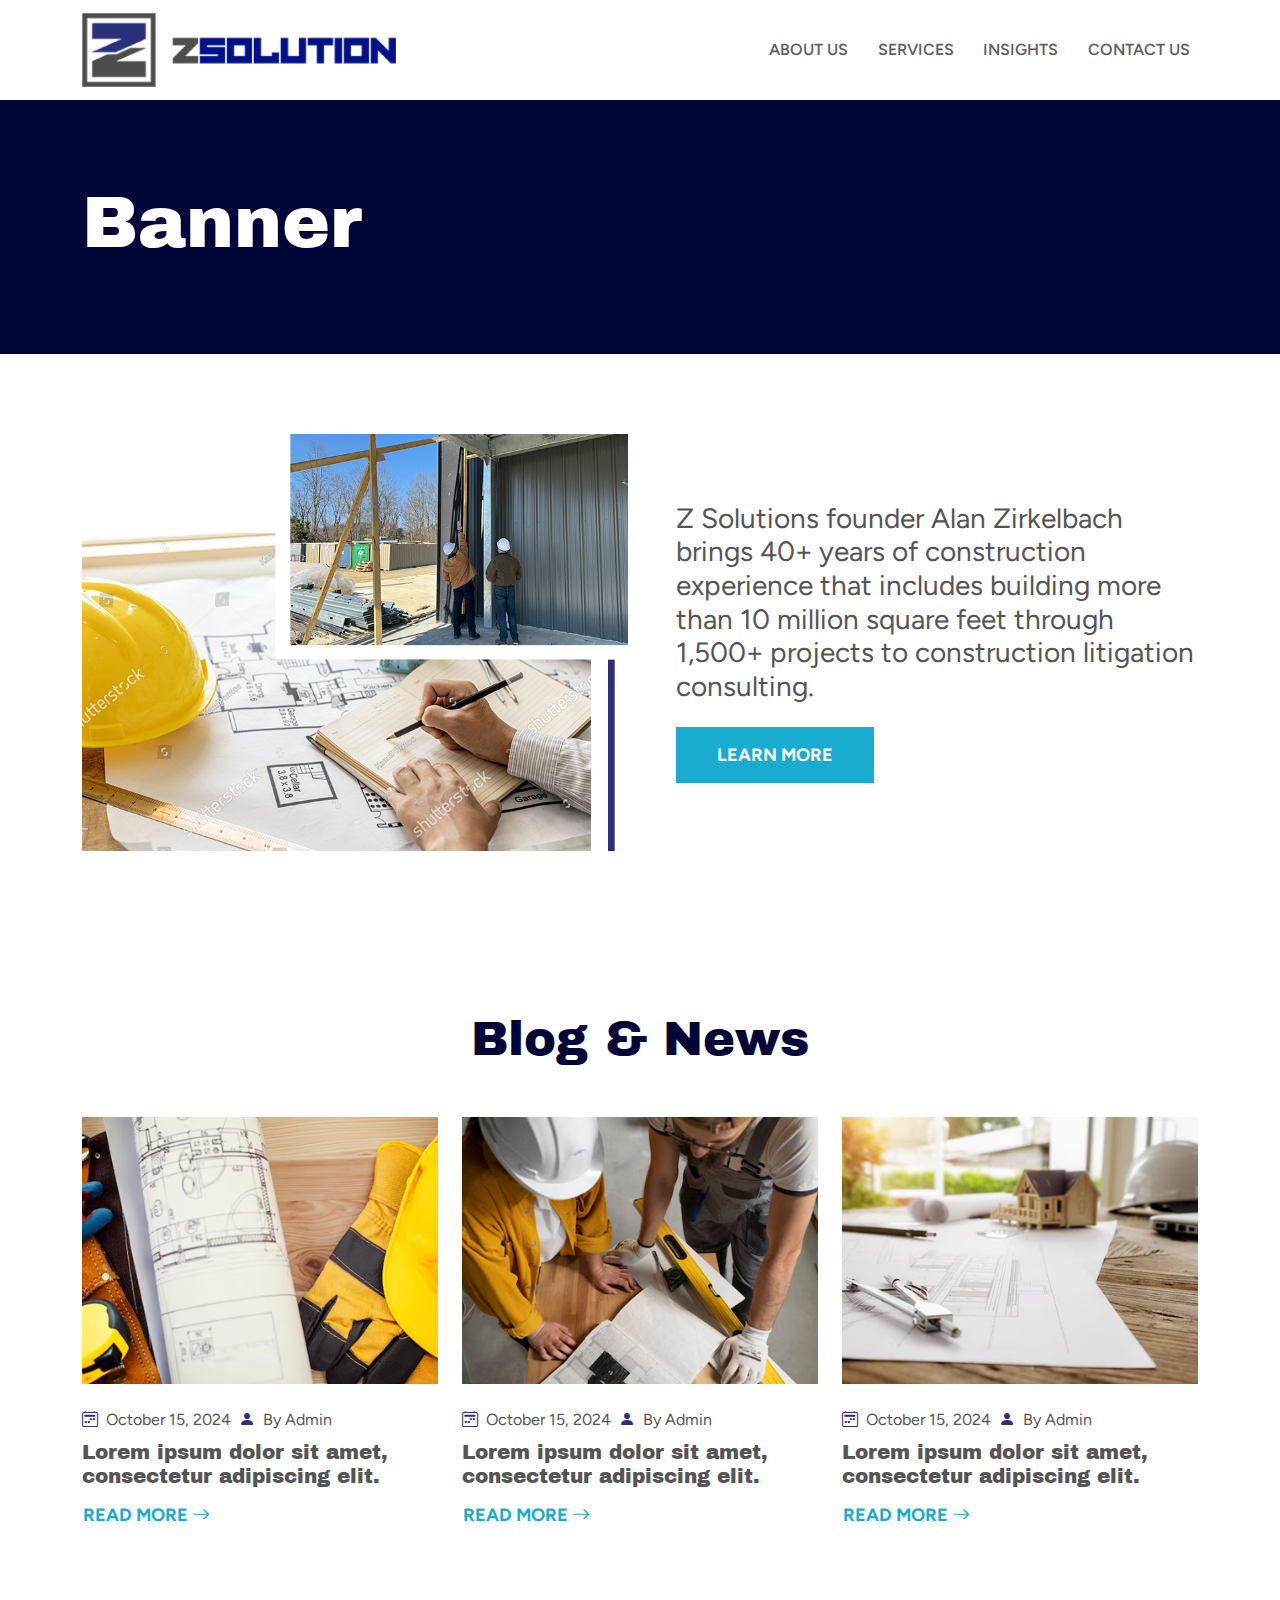
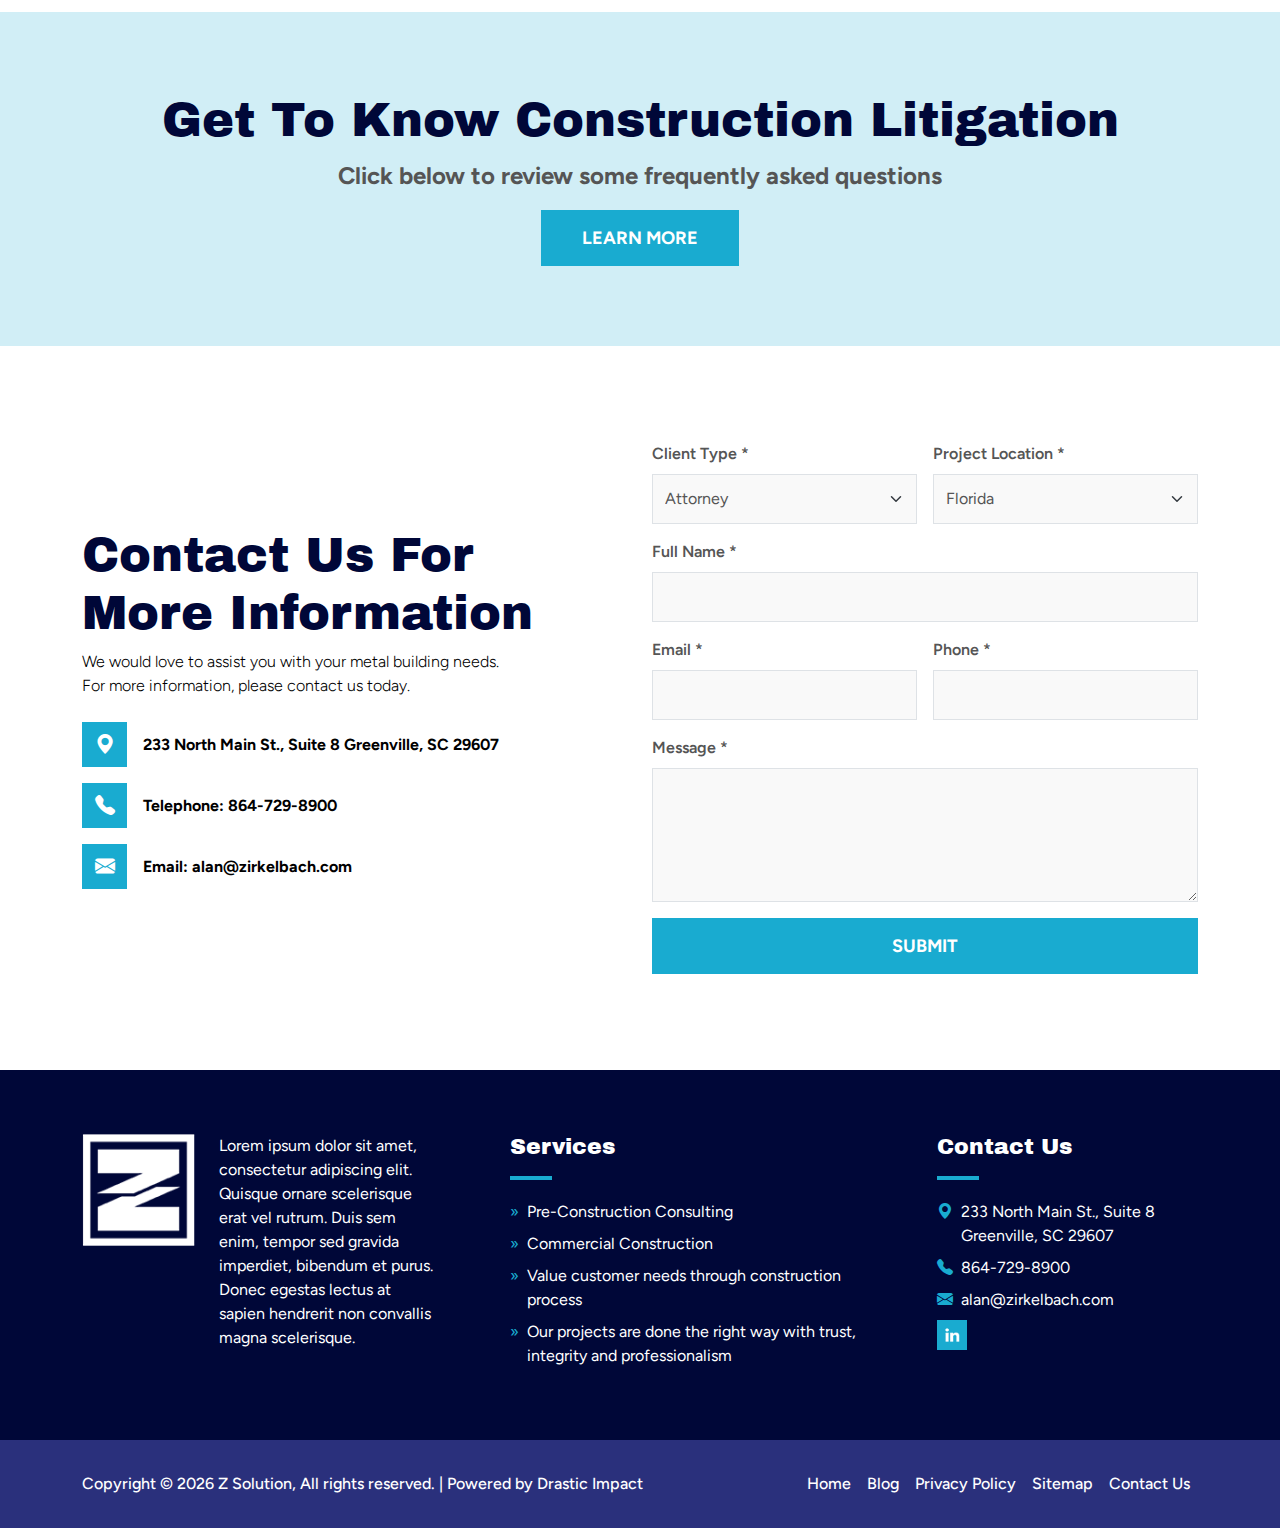
==== commit 697f4fb5: "Added Home Blog Section" ====
--- a/index.html
+++ b/index.html
@@ -52,10 +52,10 @@
 				<div class="collapse navbar-collapse" id="navbarNav">
 					<ul class="navbar-nav ms-lg-auto pt-3 pt-lg-0">
 						<li class="nav-item">
-							<a href="#!" class="nav-link">About us</a>
+							<a href="./about.html" class="nav-link">About us</a>
 						</li>			  
 						<li class="nav-item">
-							<a href="#!" class="nav-link">Services</a>
+							<a href="./services.html" class="nav-link">Services</a>
 						</li>
 						<li class="nav-item">
 							<a href="#!" class="nav-link">Insights</a>
@@ -70,29 +70,112 @@
 	</header>
 
 	<!-- Section Banner -->
-	<section class="banner section-gap">
+	<section class="section-banner section-gap bg-primary">
 		<div class="container">
-			<h1 class="display-2 text-center">Boilerplate</h1>
+			<h1 class="display-2 text-white">Banner</h1>
+		</div>
+	</section>
+
+	<!-- Section Home About -->
+	<section class="section-home-about section-gap">
+		<div class="container">
+			<div class="row align-items-center">
+				<div class="col-lg-6 mb-4 mb-lg-0">
+					<img src="./assets/images/pages/home/about.jpg" alt="about" height="486" loading="lazy" fetchpriority="low" decoding="async" />
+				</div>
+				<div class="col-lg-6">
+					<div class="ps-lg-4">
+						<h2 class="section-home-about__title fs-3 fw-normal ff-primary mb-4">Z Solutions founder Alan Zirkelbach brings 40+ years of construction experience that includes building more than 10 million square feet through 1,500+ projects to construction litigation consulting.</h2>
+						<a href="#!" class="btn btn-primary">Learn More</a>
+					</div>
+				</div>
+			</div>
+		</div>
+	</section>
+
+	<!-- Section Home Blog -->
+	<section class="section-home-blog section-gap">
+		<div class="container">
+			<h2 class="display-5 text-primary fw-normal text-center mb-4 mb-md-5">Blog & News</h2>
+			<div class="row">
+				<div class="col-lg-4 col-md-6 mb-3 mb-lg-0">
+					<article class="blog-card position-relative">
+						<figure class="blog-card__head ratio ratio-4x3 mb-4">
+							<img src="./assets/images/pages/home/blog-1.png" alt="blog preview" height="312" loading="lazy" fetchpriority="low" decoding="async" />
+						</figure>
+						<figcaption class="blog-card__body">
+							<div class="d-flex flex-wrap gap-2 align-items-center">
+								<span class="d-flex gap-2 align-items-center">
+									<i class="bi bi-calendar2-week text-tertiary"></i> October 15, 2024	
+								</span>
+								<span class="d-flex gap-2 align-items-center">
+									<i class="bi bi-person-fill text-tertiary"></i> By Admin
+								</span>
+							</div>
+							<h3 class="fs-5 fw-normal my-2">Lorem ipsum dolor sit amet, consectetur adipiscing elit.</h3>
+							<a href="#!" class="btn text-secondary p-2 ps-0 stretched-link">Read More <i class="bi bi-arrow-right"></i></a>
+						</figcaption>
+					</article>
+				</div>
+				<div class="col-lg-4 col-md-6 mb-3 mb-lg-0">
+					<article class="blog-card position-relative">
+						<figure class="blog-card__head ratio ratio-4x3 mb-4">
+							<img src="./assets/images/pages/home/blog-2.png" alt="blog preview" height="312" loading="lazy" fetchpriority="low" decoding="async" />
+						</figure>
+						<figcaption class="blog-card__body">
+							<div class="d-flex flex-wrap gap-2 align-items-center">
+								<span class="d-flex gap-2 align-items-center">
+									<i class="bi bi-calendar2-week text-tertiary"></i> October 15, 2024	
+								</span>
+								<span class="d-flex gap-2 align-items-center">
+									<i class="bi bi-person-fill text-tertiary"></i> By Admin
+								</span>
+							</div>
+							<h3 class="fs-5 fw-normal my-2">Lorem ipsum dolor sit amet, consectetur adipiscing elit.</h3>
+							<a href="#!" class="btn text-secondary p-2 ps-0 stretched-link">Read More <i class="bi bi-arrow-right"></i></a>
+						</figcaption>
+					</article>
+				</div>
+				<div class="col-lg-4 col-md-6 mb-3 mb-lg-0">
+					<article class="blog-card position-relative">
+						<figure class="blog-card__head ratio ratio-4x3 mb-4">
+							<img src="./assets/images/pages/home/blog-3.png" alt="blog preview" height="312" loading="lazy" fetchpriority="low" decoding="async" />
+						</figure>
+						<figcaption class="blog-card__body">
+							<div class="d-flex flex-wrap gap-2 align-items-center">
+								<span class="d-flex gap-2 align-items-center">
+									<i class="bi bi-calendar2-week text-tertiary"></i> October 15, 2024	
+								</span>
+								<span class="d-flex gap-2 align-items-center">
+									<i class="bi bi-person-fill text-tertiary"></i> By Admin
+								</span>
+							</div>
+							<h3 class="fs-5 fw-normal my-2">Lorem ipsum dolor sit amet, consectetur adipiscing elit.</h3>
+							<a href="#!" class="btn text-secondary p-2 ps-0 stretched-link">Read More <i class="bi bi-arrow-right"></i></a>
+						</figcaption>
+					</article>
+				</div>
+			</div>
 		</div>
 	</section>
 
 	<!-- Section CTA -->
-	<section class="section-cta section-gap text-center position-relative">
-		<img class="u-cover" src="./assets/images/common/cta-bg.png" alt="cta background" loading="lazy" fetchpriority="low" decoding="async" />
+	<section class="section-cta section-gap text-center position-relative z-0">
+		<img class="u-cover" src="./assets/images/common/cta-bg.png" alt="cta background" height="334" loading="lazy" fetchpriority="low" decoding="async" />
 		<div class="container position-relative ">
-			<h2 class="display-5 fw-normal">Get To Know Construction Litigation</h2>
+			<h2 class="display-5 text-primary fw-normal">Get To Know Construction Litigation</h2>
 			<p class="fs-4 fw-bold">Click below to review some frequently asked questions</p>
-			<a class="btn btn-primary" href="#" role="button">Learn More</a>
+			<a href="#!" class="btn btn-primary">Learn More</a>
 		</div>
 	</section>
 
 	<!-- Section Contact -->
 	<section id="section-contact" class="section-contact section-gap position-relative">
-		<img class="section-contact__shape position-absolute bottom-0 z-n1" src="./assets/images/common/contact-shape.png" alt="logo shape" loading="lazy" fetchpriority="low" decoding="async" />
+		<img class="section-contact__shape position-absolute bottom-0 z-n1" src="./assets/images/common/contact-shape.png" alt="logo shape" height="462" loading="lazy" fetchpriority="low" decoding="async" />
 		<div class="container py-3">
 			<div class="row align-items-center">
 				<div class="col-lg-6 mb-5 mb-lg-0">
-					<h2 class="section-contact__title display-5 fw-normal">Contact Us For More Information</h2>
+					<h2 class="section-contact__title text-primary display-5 fw-normal">Contact Us For More Information</h2>
 					<p class="section-contact__text fw-light text-black mb-4">We would love to assist you with your metal building needs. For more information, please contact us today.</p>
 					<address class="mb-0">
 						<ul class="nav flex-column gap-3">
@@ -238,13 +321,13 @@
 									<a class="nav-link" aria-current="page" href="./">Home</a>
 								</li>
 								<li class="nav-item">
-									<a class="nav-link" href="#">Blog</a>
-								</li>
-								<li class="nav-item">
-									<a class="nav-link" href="#">Privacy Policy</a>
-								</li>
-								<li class="nav-item">
-									<a class="nav-link" href="#">Sitemap</a>
+									<a class="nav-link" href="#!">Blog</a>
+								</li>
+								<li class="nav-item">
+									<a class="nav-link" href="#!">Privacy Policy</a>
+								</li>
+								<li class="nav-item">
+									<a class="nav-link" href="#!">Sitemap</a>
 								</li>
 								<li class="nav-item">
 									<a class="nav-link" href="#section-contact">Contact Us</a>
--- a/assets/css/style.min.css
+++ b/assets/css/style.min.css
@@ -1 +1 @@
-:root{--bs-body-font-family: Figtree, serif;--bs-secondary-font-family: Archivo Black, serif;--bs-body-color: #555555;--bs-primary: #000738;--bs-primary-rgb: 0, 7, 56;--bs-secondary: #19ABD0;--bs-secondary-rgb: 25, 171, 208;--bs-secondary-light: #d1eef6;--bs-secondary-light-rgb: 209, 238, 246;--bs-tertiary: #2A307C;--bs-tertiary-rgb: 42, 48, 124;--bs-nav-link-color: #4D4D4D;--bs-link-color: inherit;--bs-border-radius: 0}.footer__copyright__link,.navbar-toggler{transition:all ease-in-out .25s}.navbar .nav-link,.btn{text-transform:uppercase}select:not(:disabled){cursor:pointer}.section-header__title{font-weight:700}.footer__block__title{position:relative}.u-cover{position:absolute;top:0;right:0;bottom:0;left:0;width:100%;height:100%}.footer__block__title::after{content:"";position:absolute}.footer .nav-link:hover,.footer__list__link:hover,.text-underline-hover:hover,.footer .nav-link:focus,.footer__list__link:focus,.text-underline-hover:focus{text-decoration:underline}*{-webkit-tap-highlight-color:rgba(0,0,0,0)}html,body{scroll-behavior:smooth}body{overflow-x:clip}a,button,input,select,option,textarea{font:inherit;word-wrap:anywhere}a,button,input,select,textarea{color:inherit}a,a:hover,a:focus,a:active{text-decoration:none}img,svg{display:block;max-width:100%}h1,h2{color:var(--bs-primary)}img{-o-object-fit:cover;object-fit:cover}.user-select-none{pointer-events:none}.list-inline{font-size:0}.list-inline-item{font-size:1rem}.bg-tertiary{background-color:var(--bs-tertiary)}.section-gap{--_section-gap: 1.875rem;padding:var(--_section-gap) 0}@media(min-width: 992px){.section-gap{--_section-gap: 3.125rem}}@media(min-width: 1200px){.section-gap{--_section-gap: 5rem}}.section-gap--fix{padding-bottom:calc(var(--_section-gap) - 24px)}.section-header{color:var(--bs-primary);text-align:center;margin-bottom:1.25rem}.section-header__title{font-size:1.875rem}@media(min-width: 992px){.section-header__title{font-size:2.5rem}}.match-height>[class*=col]{display:flex;flex-flow:column}.match-height>[class*=col]>*{flex:1 1 auto}.text-underline{text-decoration:underline}@font-face{font-family:"Figtree";src:url("../fonts/Figtree-Light.woff2") format("woff2");font-weight:300;font-style:normal;font-display:swap}@font-face{font-family:"Figtree";src:url("../fonts/Figtree-Regular.woff2") format("woff2");font-weight:400;font-style:normal;font-display:swap}@font-face{font-family:"Figtree";src:url("../fonts/Figtree-Medium.woff2") format("woff2");font-weight:500;font-style:normal;font-display:swap}@font-face{font-family:"Figtree";src:url("../fonts/Figtree-SemiBold.woff2") format("woff2");font-weight:600;font-style:normal;font-display:swap}@font-face{font-family:"Figtree";src:url("../fonts/Figtree-Bold.woff2") format("woff2");font-weight:700;font-style:normal;font-display:swap}@font-face{font-family:"Figtree";src:url("../fonts/Figtree-ExtraBold.woff2") format("woff2");font-weight:800;font-style:normal;font-display:swap}@font-face{font-family:"Archivo Black";src:url("../fonts/ArchivoBlack-Regular.woff2") format("woff2");font-weight:400;font-style:normal;font-display:swap}h1,.h1,h2,.h2,h3,.h3,h4,.h4,h5,.h5,h6,.h6{font-family:var(--bs-secondary-font-family);font-weight:400}.btn{--bs-btn-font-size: 1.125rem;--bs-btn-padding-x: 2.5rem;--bs-btn-padding-y: 1.125rem;--bs-btn-font-weight: 700;--bs-btn-line-height: 1;box-shadow:none !important}.btn-primary{--bs-btn-bg: var(--bs-secondary);--bs-btn-border-color: var(--bs-btn-bg);--bs-btn-hover-bg: var(--bs-tertiary);--bs-btn-hover-border-color: var(--bs-btn-hover-bg);--bs-btn-active-bg: var(--bs-primary);--bs-btn-active-border-color: var(--bs-btn-bg)}.scroll-top{bottom:0.9375rem;right:0.9375rem;display:none;cursor:pointer;z-index:7}.scroll-top__btn{width:3.125rem;height:3.125rem;font-size:1.1rem;color:#fff;background-color:var(--bs-tertiary)}.form-control,.form-select{--bs-body-bg: #f9f9f9;min-height:3.125rem}.form-control:focus,.form-select:focus{box-shadow:none}.form-control{--_padding-inline: 0.75rem;padding-left:var(--_padding-inline);padding-right:var(--_padding-inline)}.form-control::-moz-placeholder{opacity:1;color:currentColor}.form-control::placeholder{opacity:1;color:currentColor}input::-webkit-outer-spin-button,input::-webkit-inner-spin-button{-webkit-appearance:none;appearance:none;margin:0}input:-webkit-autofill,input:-webkit-autofill:hover,input:-webkit-autofill:focus,input:-webkit-autofill:active{box-shadow:0 0 0px 6.25rem unset inset !important;-webkit-text-fill-color:var(--bs-body-color)}input:-internal-autofill-selected{-webkit-appearance:menulist-button;-moz-appearance:menulist-button;appearance:menulist-button;background-image:none !important;background-color:unset !important;color:var(--bs-body-color) !important}input[type=number]{-moz-appearance:textfield;-webkit-appearance:textfield;appearance:textfield}input[type=search]::-webkit-search-decoration,input[type=search]::-webkit-search-cancel-button,input[type=search]::-webkit-search-results-button,input[type=search]::-webkit-search-results-decoration{display:none}select{-webkit-appearance:initial;-moz-appearance:initial;appearance:initial}select:focus{box-shadow:none}.navbar-brand{--bs-navbar-brand-color: var(--bs-body-color)}.navbar-brand__image{max-width:clamp(12rem,13.7274vw + 8.654rem,21rem)}.navbar-toggler{--bs-navbar-color: var(--bs-primary);--bs-navbar-toggler-font-size: 1.5rem;--bs-navbar-toggler-border-radius: 0;--bs-navbar-toggler-focus-width: 2px;--bs-navbar-toggler-padding-x: var(--bs-navbar-toggler-padding-y);z-index:8}.navbar-toggler[aria-expanded=true],.navbar-toggler:hover{color:var(--bs-primary)}.navbar-nav{gap:clamp(0rem,1.5253vw - .3718rem,1rem)}.navbar .nav-link{--bs-nav-link-font-size: 1rem;--bs-nav-link-font-weight: 600}.navbar .nav-link.active,.navbar .nav-link:hover,.navbar .nav-link:focus-visible{color:var(--bs-primary)}.footer-brand__image{max-width:clamp(3.75rem,5.9104vw + 2.3093rem,7.625rem)}.footer .nav{--bs-nav-link-hover-color: unset;--bs-nav-link-padding-x: 0.5rem}.footer__block__title{font-size:1.375rem;padding-bottom:1.25rem;margin-bottom:1.25rem}.footer__block__title::after{bottom:0;display:block;width:2.625rem;height:0.25rem;background-color:var(--bs-secondary)}.footer__text{font-size:0.75rem}.footer__list--arrow .footer__list__item::before{content:"»";flex-shrink:0;color:var(--bs-secondary)}.footer__list__item{display:flex;gap:0.5rem;margin-bottom:0.5rem}.footer__copyright{font-size:0.875rem}.footer__copyright__link:hover,.footer__copyright__link:focus{text-decoration:underline}.section-cta{background-color:var(--bs-secondary-light)}.section-contact__shape{width:clamp(21.875rem,28.5987vw + 14.9041rem,40.625rem)}.section-contact__title{max-width:16ch}.section-contact__text{max-width:42ch}.section-contact__icon{width:2.8125rem}/*# sourceMappingURL=style.min.css.map */+:root{--bs-body-font-family: Figtree, serif;--bs-secondary-font-family: Archivo Black, serif;--bs-body-color: #555555;--bs-primary: #000738;--bs-primary-rgb: 0, 7, 56;--bs-secondary: #19ABD0;--bs-secondary-rgb: 25, 171, 208;--bs-secondary-light: #d1eef6;--bs-secondary-light-rgb: 209, 238, 246;--bs-tertiary: #2A307C;--bs-tertiary-rgb: 42, 48, 124;--bs-nav-link-color: #4D4D4D;--bs-link-color: inherit;--bs-border-radius: 0}.footer__copyright__link,.navbar-toggler{transition:all ease-in-out .25s}.section-services__card__title,.navbar .nav-link,.btn{text-transform:uppercase}select:not(:disabled){cursor:pointer}.section-header__title{font-weight:700}.section-common-banner__title,.footer__block__title{position:relative}.u-cover{position:absolute;top:0;right:0;bottom:0;left:0;width:100%;height:100%}.section-about__media::before,.section-common-banner__title::after,.footer__block__title::after{content:"";position:absolute}.u-cover{-webkit-user-select:none;-moz-user-select:none;user-select:none;pointer-events:none}.footer .nav-link:hover,.footer__list__link:hover,.text-underline-hover:hover,.footer .nav-link:focus,.footer__list__link:focus,.text-underline-hover:focus{text-decoration:underline}*{-webkit-tap-highlight-color:rgba(0,0,0,0)}html,body{scroll-behavior:smooth}body{overflow-x:clip}a,button,input,select,option,textarea{font:inherit;word-wrap:anywhere}a,button,input,select,textarea{color:inherit}a,a:hover,a:focus,a:active{text-decoration:none}figure{margin-bottom:0}img,svg{display:block;max-width:100%}img{-o-object-fit:cover;object-fit:cover;height:auto}.user-select-none{pointer-events:none}.list-inline{font-size:0}.list-inline-item{font-size:1rem}.text-tertiary{color:var(--bs-tertiary)}.bg-tertiary{background-color:var(--bs-tertiary)}.ff-primary{font-family:var(--bs-body-font-family)}.section-gap{--_section-gap: 1.875rem;padding-top:var(--_section-gap);padding-bottom:var(--_section-gap)}@media(min-width: 992px){.section-gap{--_section-gap: 3.125rem}}@media(min-width: 1200px){.section-gap{--_section-gap: 5rem}}.section-gap--fix{padding-bottom:calc(var(--_section-gap) - 24px)}.section-header{color:var(--bs-primary);text-align:center;margin-bottom:1.25rem}.section-header__title{font-size:1.875rem}@media(min-width: 992px){.section-header__title{font-size:2.5rem}}.match-height>[class*=col]{display:flex;flex-flow:column}.match-height>[class*=col]>*{flex:1 1 auto}.text-underline{text-decoration:underline}.u-cover{z-index:-1}@font-face{font-family:"Figtree";src:url("../fonts/Figtree-Light.woff2") format("woff2");font-weight:300;font-style:normal;font-display:swap}@font-face{font-family:"Figtree";src:url("../fonts/Figtree-Regular.woff2") format("woff2");font-weight:400;font-style:normal;font-display:swap}@font-face{font-family:"Figtree";src:url("../fonts/Figtree-Medium.woff2") format("woff2");font-weight:500;font-style:normal;font-display:swap}@font-face{font-family:"Figtree";src:url("../fonts/Figtree-SemiBold.woff2") format("woff2");font-weight:600;font-style:normal;font-display:swap}@font-face{font-family:"Figtree";src:url("../fonts/Figtree-Bold.woff2") format("woff2");font-weight:700;font-style:normal;font-display:swap}@font-face{font-family:"Figtree";src:url("../fonts/Figtree-ExtraBold.woff2") format("woff2");font-weight:800;font-style:normal;font-display:swap}@font-face{font-family:"Archivo Black";src:url("../fonts/ArchivoBlack-Regular.woff2") format("woff2");font-weight:400;font-style:normal;font-display:swap}h1,.h1,h2,.h2,h3,.h3,h4,.h4,h5,.h5,h6,.h6{font-family:var(--bs-secondary-font-family);font-weight:400}.btn{--bs-btn-font-size: 1.125rem;--bs-btn-padding-x: 2.5rem;--bs-btn-padding-y: 1.125rem;--bs-btn-font-weight: 700;--bs-btn-line-height: 1;box-shadow:none !important}.btn-primary{--bs-btn-bg: var(--bs-secondary);--bs-btn-border-color: var(--bs-btn-bg);--bs-btn-hover-bg: var(--bs-tertiary);--bs-btn-hover-border-color: var(--bs-btn-hover-bg);--bs-btn-active-bg: var(--bs-primary);--bs-btn-active-border-color: var(--bs-btn-bg)}.scroll-top{bottom:0.9375rem;right:0.9375rem;display:none;cursor:pointer;z-index:7}.scroll-top__btn{width:clamp(2rem,1.7159vw + 1.5817rem,3.125rem);aspect-ratio:1/1;font-size:1.1rem;color:#fff;background-color:var(--bs-tertiary)}.form-control,.form-select{--bs-body-bg: #f9f9f9;min-height:3.125rem}.form-control:focus,.form-select:focus{box-shadow:none}.form-control{--_padding-inline: 0.75rem;padding-left:var(--_padding-inline);padding-right:var(--_padding-inline)}.form-control::-moz-placeholder{opacity:1;color:currentColor}.form-control::placeholder{opacity:1;color:currentColor}input::-webkit-outer-spin-button,input::-webkit-inner-spin-button{-webkit-appearance:none;appearance:none;margin:0}input:-webkit-autofill,input:-webkit-autofill:hover,input:-webkit-autofill:focus,input:-webkit-autofill:active{box-shadow:0 0 0px 6.25rem unset inset !important;-webkit-text-fill-color:var(--bs-body-color)}input:-internal-autofill-selected{-webkit-appearance:menulist-button;-moz-appearance:menulist-button;appearance:menulist-button;background-image:none !important;background-color:unset !important;color:var(--bs-body-color) !important}input[type=number]{-moz-appearance:textfield;-webkit-appearance:textfield;appearance:textfield}input[type=search]::-webkit-search-decoration,input[type=search]::-webkit-search-cancel-button,input[type=search]::-webkit-search-results-button,input[type=search]::-webkit-search-results-decoration{display:none}select{-webkit-appearance:initial;-moz-appearance:initial;appearance:initial}select:focus{box-shadow:none}.header{z-index:9}.navbar-brand{--bs-navbar-brand-color: var(--bs-body-color)}.navbar-brand__image{max-width:clamp(12rem,13.7274vw + 8.654rem,21rem)}.navbar-toggler{--bs-navbar-color: var(--bs-primary);--bs-navbar-toggler-font-size: 1.5rem;--bs-navbar-toggler-border-radius: 0;--bs-navbar-toggler-focus-width: 2px;--bs-navbar-toggler-padding-x: var(--bs-navbar-toggler-padding-y);z-index:8}.navbar-toggler[aria-expanded=true],.navbar-toggler:hover{color:var(--bs-primary)}.navbar-toggler[aria-expanded=true] .bi::before{content:""}.navbar-nav{gap:clamp(0rem,1.5253vw - .3718rem,1rem)}.navbar .nav-link{--bs-nav-link-font-size: 1rem;--bs-nav-link-font-weight: 600}.navbar .nav-link.active,.navbar .nav-link:hover,.navbar .nav-link:focus-visible{color:var(--bs-primary)}.footer-brand__image{max-width:clamp(3.75rem,5.9104vw + 2.3093rem,7.625rem)}.footer .nav{--bs-nav-link-hover-color: unset;--bs-nav-link-padding-x: 0.5rem}.footer__block__title{font-size:1.375rem;padding-bottom:1.25rem;margin-bottom:1.25rem}.footer__block__title::after{bottom:0;display:block;width:2.625rem;height:0.25rem;background-color:var(--bs-secondary)}.footer__text{font-size:0.75rem}.footer__list--arrow .footer__list__item::before{content:"»";flex-shrink:0;color:var(--bs-secondary)}.footer__list__item{display:flex;gap:0.5rem;margin-bottom:0.5rem}.footer__copyright{font-size:0.875rem}.footer__copyright__link:hover,.footer__copyright__link:focus{text-decoration:underline}.section-cta{background-color:var(--bs-secondary-light)}.section-contact__shape{width:clamp(21.875rem,28.5987vw + 14.9041rem,40.625rem)}.section-contact__title{max-width:16ch}.section-contact__text{max-width:42ch}.section-contact__icon{width:2.8125rem}.section-common-banner__title::after{bottom:0;width:clamp(5.5rem,6.8637vw + 3.827rem,10rem);height:clamp(.3rem,.3051vw + .2256rem,.5rem);background-color:var(--bs-secondary);display:block}.section-home-about__title{max-width:31ch}.section-about__media{--_padding-block: 2.1875rem;padding-top:var(--_padding-block);padding-bottom:var(--_padding-block)}@media(min-width: 480px){.section-about__media{--_padding-block: 3.75rem;padding-left:70px}}.section-about__media::before{top:0;left:0;width:50%;height:100%;background-color:var(--bs-tertiary);display:block;z-index:-1}@media(min-width: 480px){.section-about__media::before{width:45%}}@media(max-width: 1199.98px){.section-services__title{--bs-border-width: 0}}.section-services__list{display:grid;gap:clamp(2rem,5.55vw + .5084rem,5.5rem)}@media(min-width: 992px){.section-services__list li:nth-of-type(even) .section-services__card{grid-template-columns:1fr .2fr .8fr}}@media(min-width: 992px){.section-services__list li:nth-of-type(even) .section-services__card__media{grid-column:2/-1}}@media(min-width: 992px){.section-services__list li:nth-of-type(even) .section-services__card__body{grid-column:1/3}}.section-services__card{display:grid;align-items:center}@media(min-width: 992px){.section-services__card{grid-template-columns:.8fr .2fr 1fr}}@media(min-width: 992px){.section-services__card__media,.section-services__card__body{grid-row:1/-1}}@media(min-width: 992px){.section-services__card__media{grid-column:1/3}}.section-services__card__body{z-index:1;box-shadow:0 0 1.875rem rgba(var(--bs-secondary-rgb), 0.2)}@media(min-width: 992px){.section-services__card__body{grid-column:2/-1}}/*# sourceMappingURL=style.min.css.map */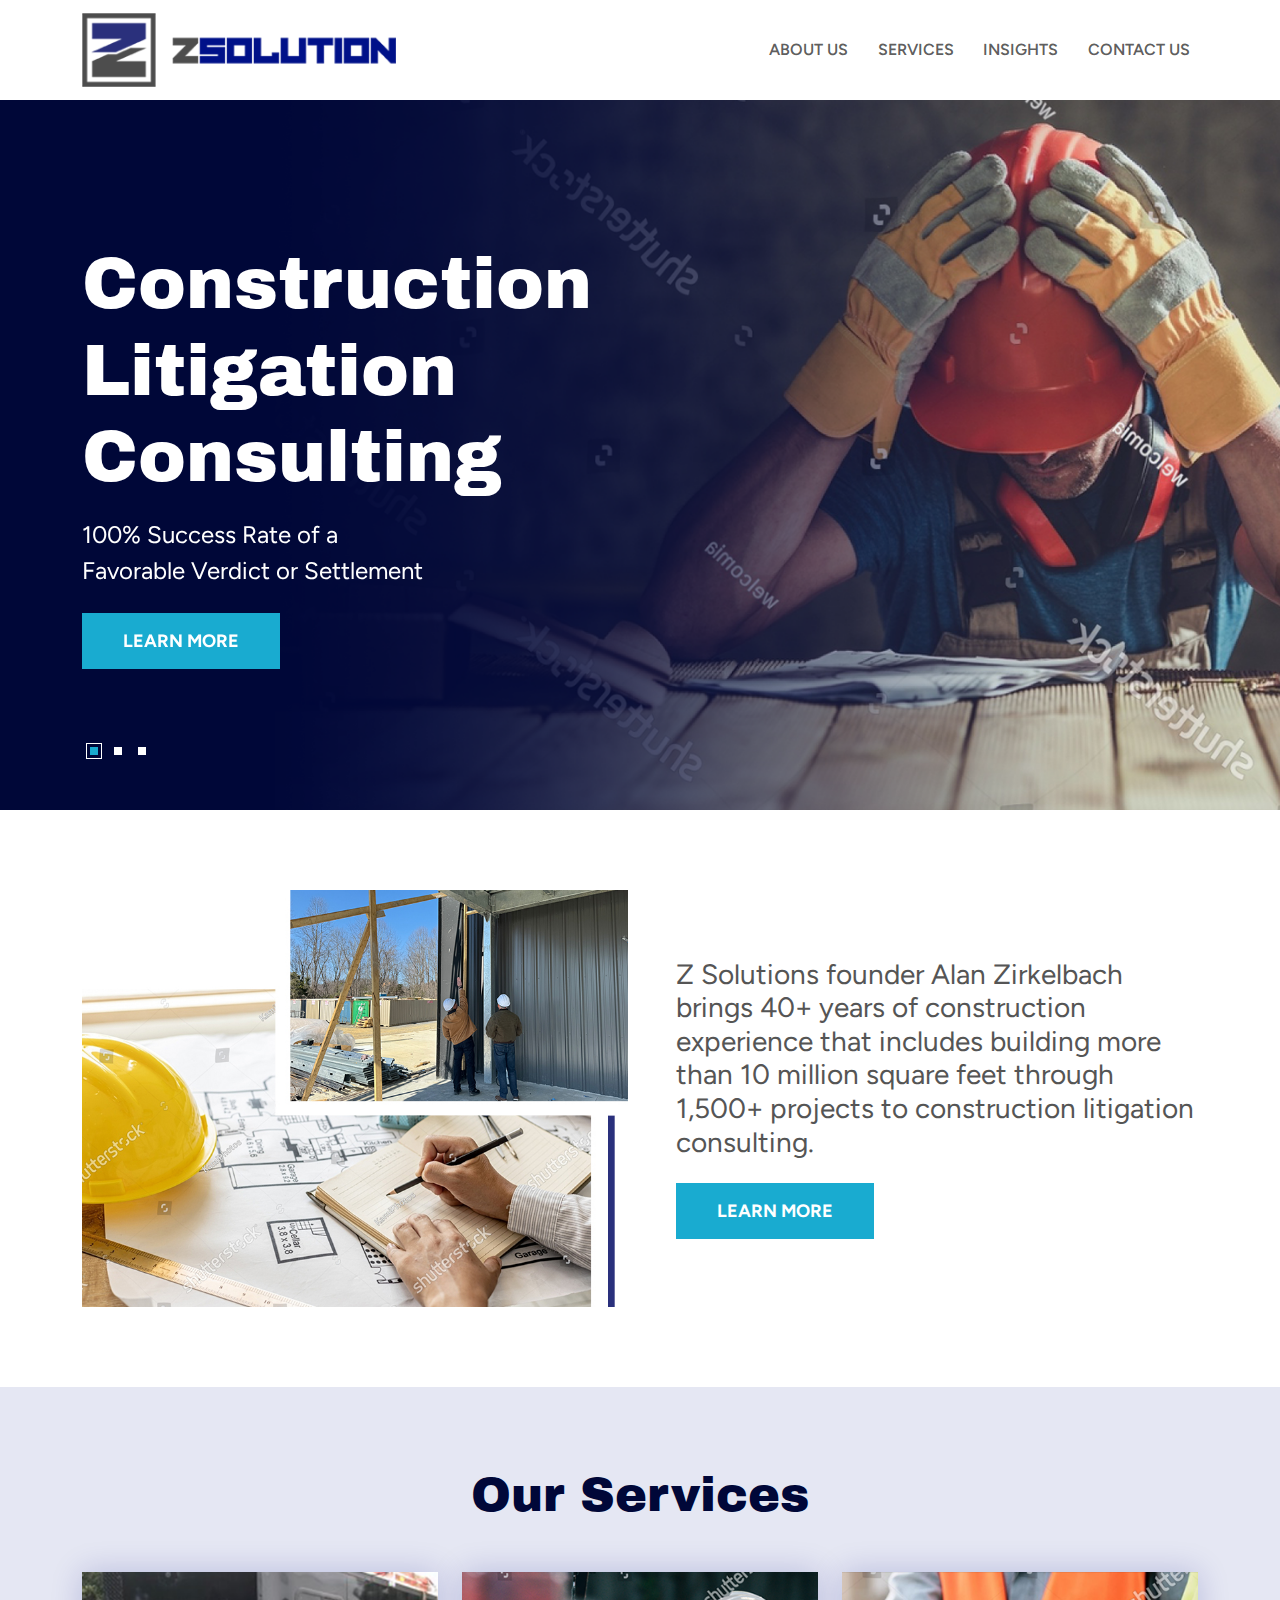
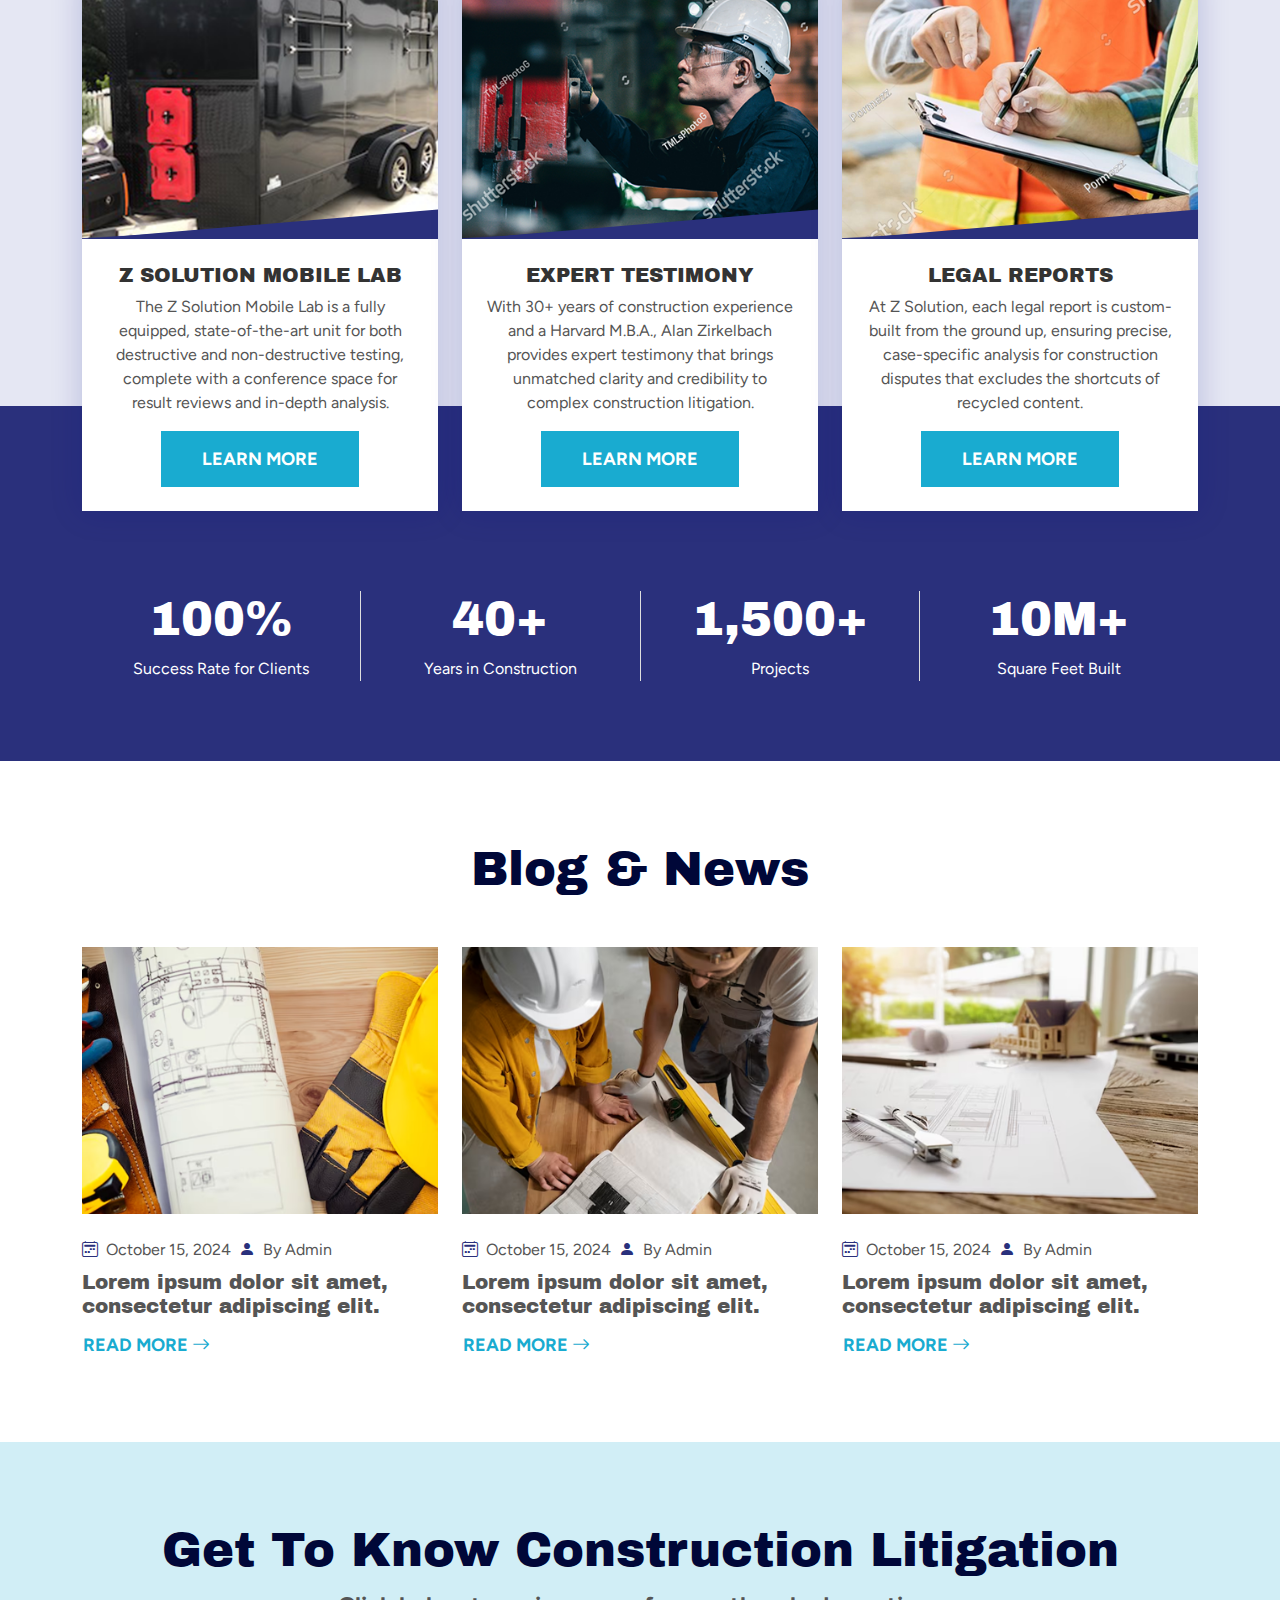
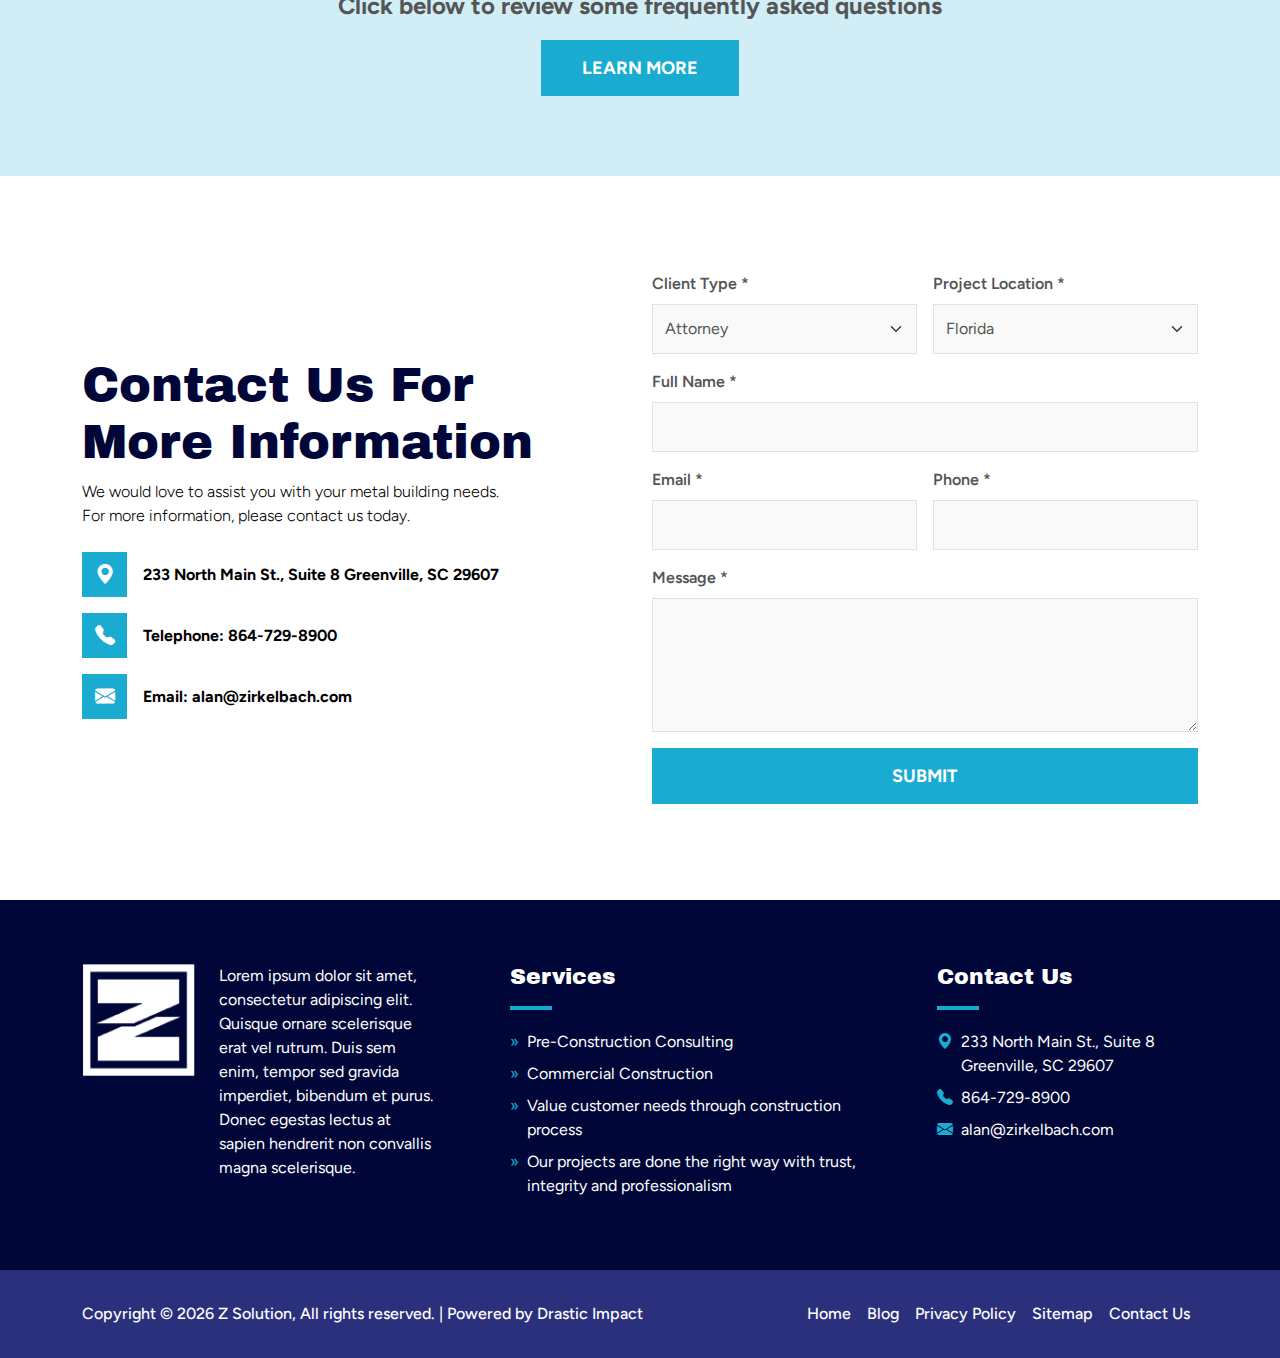
==== commit 4697bacf: "Home Page Done" ====
--- a/index.html
+++ b/index.html
@@ -36,6 +36,12 @@
 	<!-- All CSS -->
 	<link rel="stylesheet" href="https://cdn.jsdelivr.net/npm/bootstrap-icons@1.11.3/font/bootstrap-icons.min.css">
 	<link rel="stylesheet" href="./assets/plugins/bootstrap/css/bootstrap.min.css" />
+
+	<!-- ========= Just for current page link | Don't include this to other pages ========== -->
+	<link rel="stylesheet" href="https://cdn.jsdelivr.net/npm/swiper@11/swiper-bundle.min.css" />
+	<!-- ==== current page link End ==== -->
+
+	 <!-- All CSS -->
 	<link rel="stylesheet" href="./assets/css/style.min.css" />
 </head>
 <body>
@@ -70,9 +76,45 @@
 	</header>
 
 	<!-- Section Banner -->
-	<section class="section-banner section-gap bg-primary">
-		<div class="container">
-			<h1 class="display-2 text-white">Banner</h1>
+	<section class="section-home-banner bg-primary text-white position-relative">
+		<div class="swiper" data-swiper="banner-slider">
+			<div class="swiper-wrapper">
+				<div class="swiper-slide">
+					<div class="section-home-banner__card h-100 d-flex align-items-center section-gap position-relative z-0">
+						<img class="u-cover" src="./assets/images/pages/home/banner-bg.png" alt="banner background" height="416" loading="eager" fetchpriority="high" decoding="sync" />
+						<div class="container">
+							<h1 class="section-home-banner__card__title display-2">Construction Litigation Consulting</h1>
+							<p class="section-home-banner__card__text fs-4 mt-3 mb-4">100% Success Rate of a Favorable Verdict or Settlement</p>
+							<a href="#section-contact" class="btn btn-primary">Learn More</a>
+						</div>
+					</div>
+				</div>
+				<div class="swiper-slide">
+					<div class="section-home-banner__card h-100 d-flex align-items-center section-gap position-relative z-0">
+						<img class="u-cover" src="./assets/images/pages/about/banner-bg.png" alt="banner background" height="416" loading="lazy" fetchpriority="low" decoding="async" />
+						<div class="container">
+							<h1 class="section-home-banner__card__title display-2">About Us</h1>
+							<p class="section-home-banner__card__text fs-4 mt-3 mb-4">100% Success Rate of a Favorable Verdict or Settlement</p>
+							<a href="./about.html" class="btn btn-primary">Learn More</a>
+						</div>
+					</div>
+				</div>
+				<div class="swiper-slide">
+					<div class="section-home-banner__card h-100 d-flex align-items-center section-gap position-relative z-0">
+						<img class="u-cover" src="./assets/images/pages/services/banner-bg.png" alt="banner background" height="416" loading="lazy" fetchpriority="low" decoding="async" />
+						<div class="container">
+							<h1 class="section-home-banner__card__title display-2">Services</h1>
+							<p class="section-home-banner__card__text fs-4 mt-3 mb-4">100% Success Rate of a Favorable Verdict or Settlement</p>
+							<a href="./services.html" class="btn btn-primary">Learn More</a>
+						</div>
+					</div>
+				</div>
+			</div>
+			<div class="section-home-banner__pagination position-absolute bottom-0 z-2 w-100 pb-5">
+				<div class="container">
+					<div class="swiper-pagination position-static text-start"></div>
+				</div>
+			</div>
 		</div>
 	</section>
 
@@ -88,6 +130,75 @@
 						<h2 class="section-home-about__title fs-3 fw-normal ff-primary mb-4">Z Solutions founder Alan Zirkelbach brings 40+ years of construction experience that includes building more than 10 million square feet through 1,500+ projects to construction litigation consulting.</h2>
 						<a href="#!" class="btn btn-primary">Learn More</a>
 					</div>
+				</div>
+			</div>
+		</div>
+	</section>
+
+	<!-- Section Home Services -->
+	<section class="section-home-services section-gap pb-0 position-relative z-0">
+		<div class="container">
+			<h2 class="display-5 text-primary fw-normal text-center mb-4 mb-md-5">Our Services</h2>
+			<div class="row match-height">
+				<div class="col-lg-4 col-md-6 mb-3 mb-lg-0">
+					<article class="service-card d-flex flex-column position-relative">
+						<figure class="service-card__head ratio ratio-4x3">
+							<img src="./assets/images/pages/home/service-1.png" alt="service preview" height="312" loading="lazy" fetchpriority="low" decoding="async" />
+						</figure>
+						<figcaption class="service-card__body flex-grow-1 d-flex flex-column align-items-center bg-white p-4 pb-xxl-5 text-center">
+							<h3 class="service-card__title fs-5 fw-normal text-uppercase">Z SOLUTION MOBILE LAB</h3>
+							<p class="service-card__text">The Z Solution Mobile Lab is a fully equipped, state-of-the-art unit for both destructive and non-destructive testing, complete with a conference space for result reviews and in-depth analysis.</p>
+							<a href="#!" class="btn btn-primary mt-auto">Learn More</a>
+						</figcaption>
+					</article>
+				</div>
+				<div class="col-lg-4 col-md-6 mb-3 mb-lg-0">
+					<article class="service-card d-flex flex-column position-relative">
+						<figure class="service-card__head ratio ratio-4x3">
+							<img src="./assets/images/pages/home/service-2.png" alt="service preview" height="312" loading="lazy" fetchpriority="low" decoding="async" />
+						</figure>
+						<figcaption class="service-card__body flex-grow-1 d-flex flex-column align-items-center bg-white p-4 pb-xxl-5 text-center">
+							<h3 class="service-card__title fs-5 fw-normal text-uppercase">EXPERT TESTIMONY</h3>
+							<p class="service-card__text">With 30+ years of construction experience and a Harvard M.B.A., Alan Zirkelbach provides expert testimony that brings unmatched clarity and credibility to complex construction litigation.</p>
+							<a href="#!" class="btn btn-primary mt-auto">Learn More</a>
+						</figcaption>
+					</article>
+				</div>
+				<div class="col-lg-4 col-md-6 mb-3 mb-lg-0">
+					<article class="service-card d-flex flex-column position-relative">
+						<figure class="service-card__head ratio ratio-4x3">
+							<img src="./assets/images/pages/home/service-3.png" alt="service preview" height="312" loading="lazy" fetchpriority="low" decoding="async" />
+						</figure>
+						<figcaption class="service-card__body flex-grow-1 d-flex flex-column align-items-center bg-white p-4 pb-xxl-5 text-center">
+							<h3 class="service-card__title fs-5 fw-normal text-uppercase">LEGAL REPORTS</h3>
+							<p class="service-card__text">At Z Solution, each legal report is custom-built from the ground up, ensuring precise, case-specific analysis for construction disputes that excludes the shortcuts of recycled content.</p>
+							<a href="#!" class="btn btn-primary mt-auto">Learn More</a>
+						</figcaption>
+					</article>
+				</div>
+			</div>
+		</div>
+	</section>
+
+	<!-- Section Statistics -->
+	<section data-trigger="counter" class="section-statistics section-gap bg-tertiary text-white text-center">
+		<div class="container">
+			<div class="section-statistics__grid">
+				<div class="section-statistics__card bg-tertiary p-3 p-lg-0">
+					<h2 class="display-5"><span data-target="count">100</span>%</h2>
+					<p class="mb-0">Success Rate for Clients</p>
+				</div>
+				<div class="section-statistics__card bg-tertiary p-3 p-lg-0">
+					<h3 class="display-5"><span data-target="count">40</span>+</h3>
+					<p class="mb-0">Years in Construction</p>
+				</div>
+				<div class="section-statistics__card bg-tertiary p-3 p-lg-0">
+					<h3 class="display-5"><span data-target="count">1,500</span>+</h3>
+					<p class="mb-0">Projects</p>
+				</div>
+				<div class="section-statistics__card bg-tertiary p-3 p-lg-0">
+					<h3 class="display-5"><span data-target="count">10</span>M+</h3>
+					<p class="mb-0">Square Feet Built</p>
 				</div>
 			</div>
 		</div>
@@ -112,7 +223,7 @@
 									<i class="bi bi-person-fill text-tertiary"></i> By Admin
 								</span>
 							</div>
-							<h3 class="fs-5 fw-normal my-2">Lorem ipsum dolor sit amet, consectetur adipiscing elit.</h3>
+							<h3 class="blog-card__title  fs-5 fw-normal my-2">Lorem ipsum dolor sit amet, consectetur adipiscing elit.</h3>
 							<a href="#!" class="btn text-secondary p-2 ps-0 stretched-link">Read More <i class="bi bi-arrow-right"></i></a>
 						</figcaption>
 					</article>
@@ -131,7 +242,7 @@
 									<i class="bi bi-person-fill text-tertiary"></i> By Admin
 								</span>
 							</div>
-							<h3 class="fs-5 fw-normal my-2">Lorem ipsum dolor sit amet, consectetur adipiscing elit.</h3>
+							<h3 class="blog-card__title fs-5 fw-normal my-2">Lorem ipsum dolor sit amet, consectetur adipiscing elit.</h3>
 							<a href="#!" class="btn text-secondary p-2 ps-0 stretched-link">Read More <i class="bi bi-arrow-right"></i></a>
 						</figcaption>
 					</article>
@@ -150,7 +261,7 @@
 									<i class="bi bi-person-fill text-tertiary"></i> By Admin
 								</span>
 							</div>
-							<h3 class="fs-5 fw-normal my-2">Lorem ipsum dolor sit amet, consectetur adipiscing elit.</h3>
+							<h3 class="blog-card__title fs-5 fw-normal my-2">Lorem ipsum dolor sit amet, consectetur adipiscing elit.</h3>
 							<a href="#!" class="btn text-secondary p-2 ps-0 stretched-link">Read More <i class="bi bi-arrow-right"></i></a>
 						</figcaption>
 					</article>
@@ -351,5 +462,64 @@
 	<script src="./assets/plugins/jquery/jquery-3.6.4.min.js"></script>
 	<script src="./assets/plugins/bootstrap/js/bootstrap.bundle.min.js"></script>
 	<script src="./assets/js/script.js" defer></script>
+
+	<!--
+		=========
+		Just for current page scripts | Don't include this to other pages
+		==========
+	-->
+	<script src="https://cdn.jsdelivr.net/npm/swiper@11/swiper-bundle.min.js"></script>
+	<script defer>
+		$(document).ready(function () {
+			/* Banner Slider Functions */
+			new Swiper('[data-swiper="banner-slider"]', {
+				rewind: true,
+				pagination: {
+					clickable: true,
+					el: ".swiper-pagination",
+				},
+				autoplay: {
+					delay: 8000,
+					disableOnInteraction: false,
+				},
+				keyboard: {
+					enabled: true,
+				},
+			});
+			
+			/* jQuery Counter Up Functions */
+			function commaSeparateNumber(num) {
+				return num.toString().replace(/\B(?=(\d{3})+(?!\d))/g, ",");
+			};
+			function startCounter() {
+				let scrollY = (window.pageYOffset || document.documentElement.scrollTop) + window.innerHeight;
+				let divPos = $('[data-trigger="counter"]').get(0).offsetTop;
+				if (scrollY > divPos) {
+					$(window).off("scroll", startCounter);
+					$('[data-target="count"]').each(function () {
+						var $this = $(this);
+						jQuery({
+							Counter: 0,
+						}).animate(
+							{
+								Counter: $this.text().replace(/,/g, ""),
+							},
+							{
+								duration: 1500,
+								easing: "swing",
+								step: function () {
+									$this.text(commaSeparateNumber(Math.floor(this.Counter)));
+								},
+								complete: function () {
+									$this.text(commaSeparateNumber(this.Counter));
+								},
+							}
+						);
+					});
+				}
+			};
+			$(window).scroll(startCounter);
+		});
+	</script>
 </body>
 </html>--- a/assets/css/style.min.css
+++ b/assets/css/style.min.css
@@ -1 +1 @@
-:root{--bs-body-font-family: Figtree, serif;--bs-secondary-font-family: Archivo Black, serif;--bs-body-color: #555555;--bs-primary: #000738;--bs-primary-rgb: 0, 7, 56;--bs-secondary: #19ABD0;--bs-secondary-rgb: 25, 171, 208;--bs-secondary-light: #d1eef6;--bs-secondary-light-rgb: 209, 238, 246;--bs-tertiary: #2A307C;--bs-tertiary-rgb: 42, 48, 124;--bs-nav-link-color: #4D4D4D;--bs-link-color: inherit;--bs-border-radius: 0}.footer__copyright__link,.navbar-toggler{transition:all ease-in-out .25s}.section-services__card__title,.navbar .nav-link,.btn{text-transform:uppercase}select:not(:disabled){cursor:pointer}.section-header__title{font-weight:700}.section-common-banner__title,.footer__block__title{position:relative}.u-cover{position:absolute;top:0;right:0;bottom:0;left:0;width:100%;height:100%}.section-about__media::before,.section-common-banner__title::after,.footer__block__title::after{content:"";position:absolute}.u-cover{-webkit-user-select:none;-moz-user-select:none;user-select:none;pointer-events:none}.footer .nav-link:hover,.footer__list__link:hover,.text-underline-hover:hover,.footer .nav-link:focus,.footer__list__link:focus,.text-underline-hover:focus{text-decoration:underline}*{-webkit-tap-highlight-color:rgba(0,0,0,0)}html,body{scroll-behavior:smooth}body{overflow-x:clip}a,button,input,select,option,textarea{font:inherit;word-wrap:anywhere}a,button,input,select,textarea{color:inherit}a,a:hover,a:focus,a:active{text-decoration:none}figure{margin-bottom:0}img,svg{display:block;max-width:100%}img{-o-object-fit:cover;object-fit:cover;height:auto}.user-select-none{pointer-events:none}.list-inline{font-size:0}.list-inline-item{font-size:1rem}.text-tertiary{color:var(--bs-tertiary)}.bg-tertiary{background-color:var(--bs-tertiary)}.ff-primary{font-family:var(--bs-body-font-family)}.section-gap{--_section-gap: 1.875rem;padding-top:var(--_section-gap);padding-bottom:var(--_section-gap)}@media(min-width: 992px){.section-gap{--_section-gap: 3.125rem}}@media(min-width: 1200px){.section-gap{--_section-gap: 5rem}}.section-gap--fix{padding-bottom:calc(var(--_section-gap) - 24px)}.section-header{color:var(--bs-primary);text-align:center;margin-bottom:1.25rem}.section-header__title{font-size:1.875rem}@media(min-width: 992px){.section-header__title{font-size:2.5rem}}.match-height>[class*=col]{display:flex;flex-flow:column}.match-height>[class*=col]>*{flex:1 1 auto}.text-underline{text-decoration:underline}.u-cover{z-index:-1}@font-face{font-family:"Figtree";src:url("../fonts/Figtree-Light.woff2") format("woff2");font-weight:300;font-style:normal;font-display:swap}@font-face{font-family:"Figtree";src:url("../fonts/Figtree-Regular.woff2") format("woff2");font-weight:400;font-style:normal;font-display:swap}@font-face{font-family:"Figtree";src:url("../fonts/Figtree-Medium.woff2") format("woff2");font-weight:500;font-style:normal;font-display:swap}@font-face{font-family:"Figtree";src:url("../fonts/Figtree-SemiBold.woff2") format("woff2");font-weight:600;font-style:normal;font-display:swap}@font-face{font-family:"Figtree";src:url("../fonts/Figtree-Bold.woff2") format("woff2");font-weight:700;font-style:normal;font-display:swap}@font-face{font-family:"Figtree";src:url("../fonts/Figtree-ExtraBold.woff2") format("woff2");font-weight:800;font-style:normal;font-display:swap}@font-face{font-family:"Archivo Black";src:url("../fonts/ArchivoBlack-Regular.woff2") format("woff2");font-weight:400;font-style:normal;font-display:swap}h1,.h1,h2,.h2,h3,.h3,h4,.h4,h5,.h5,h6,.h6{font-family:var(--bs-secondary-font-family);font-weight:400}.btn{--bs-btn-font-size: 1.125rem;--bs-btn-padding-x: 2.5rem;--bs-btn-padding-y: 1.125rem;--bs-btn-font-weight: 700;--bs-btn-line-height: 1;box-shadow:none !important}.btn-primary{--bs-btn-bg: var(--bs-secondary);--bs-btn-border-color: var(--bs-btn-bg);--bs-btn-hover-bg: var(--bs-tertiary);--bs-btn-hover-border-color: var(--bs-btn-hover-bg);--bs-btn-active-bg: var(--bs-primary);--bs-btn-active-border-color: var(--bs-btn-bg)}.scroll-top{bottom:0.9375rem;right:0.9375rem;display:none;cursor:pointer;z-index:7}.scroll-top__btn{width:clamp(2rem,1.7159vw + 1.5817rem,3.125rem);aspect-ratio:1/1;font-size:1.1rem;color:#fff;background-color:var(--bs-tertiary)}.form-control,.form-select{--bs-body-bg: #f9f9f9;min-height:3.125rem}.form-control:focus,.form-select:focus{box-shadow:none}.form-control{--_padding-inline: 0.75rem;padding-left:var(--_padding-inline);padding-right:var(--_padding-inline)}.form-control::-moz-placeholder{opacity:1;color:currentColor}.form-control::placeholder{opacity:1;color:currentColor}input::-webkit-outer-spin-button,input::-webkit-inner-spin-button{-webkit-appearance:none;appearance:none;margin:0}input:-webkit-autofill,input:-webkit-autofill:hover,input:-webkit-autofill:focus,input:-webkit-autofill:active{box-shadow:0 0 0px 6.25rem unset inset !important;-webkit-text-fill-color:var(--bs-body-color)}input:-internal-autofill-selected{-webkit-appearance:menulist-button;-moz-appearance:menulist-button;appearance:menulist-button;background-image:none !important;background-color:unset !important;color:var(--bs-body-color) !important}input[type=number]{-moz-appearance:textfield;-webkit-appearance:textfield;appearance:textfield}input[type=search]::-webkit-search-decoration,input[type=search]::-webkit-search-cancel-button,input[type=search]::-webkit-search-results-button,input[type=search]::-webkit-search-results-decoration{display:none}select{-webkit-appearance:initial;-moz-appearance:initial;appearance:initial}select:focus{box-shadow:none}.header{z-index:9}.navbar-brand{--bs-navbar-brand-color: var(--bs-body-color)}.navbar-brand__image{max-width:clamp(12rem,13.7274vw + 8.654rem,21rem)}.navbar-toggler{--bs-navbar-color: var(--bs-primary);--bs-navbar-toggler-font-size: 1.5rem;--bs-navbar-toggler-border-radius: 0;--bs-navbar-toggler-focus-width: 2px;--bs-navbar-toggler-padding-x: var(--bs-navbar-toggler-padding-y);z-index:8}.navbar-toggler[aria-expanded=true],.navbar-toggler:hover{color:var(--bs-primary)}.navbar-toggler[aria-expanded=true] .bi::before{content:""}.navbar-nav{gap:clamp(0rem,1.5253vw - .3718rem,1rem)}.navbar .nav-link{--bs-nav-link-font-size: 1rem;--bs-nav-link-font-weight: 600}.navbar .nav-link.active,.navbar .nav-link:hover,.navbar .nav-link:focus-visible{color:var(--bs-primary)}.footer-brand__image{max-width:clamp(3.75rem,5.9104vw + 2.3093rem,7.625rem)}.footer .nav{--bs-nav-link-hover-color: unset;--bs-nav-link-padding-x: 0.5rem}.footer__block__title{font-size:1.375rem;padding-bottom:1.25rem;margin-bottom:1.25rem}.footer__block__title::after{bottom:0;display:block;width:2.625rem;height:0.25rem;background-color:var(--bs-secondary)}.footer__text{font-size:0.75rem}.footer__list--arrow .footer__list__item::before{content:"»";flex-shrink:0;color:var(--bs-secondary)}.footer__list__item{display:flex;gap:0.5rem;margin-bottom:0.5rem}.footer__copyright{font-size:0.875rem}.footer__copyright__link:hover,.footer__copyright__link:focus{text-decoration:underline}.section-cta{background-color:var(--bs-secondary-light)}.section-contact__shape{width:clamp(21.875rem,28.5987vw + 14.9041rem,40.625rem)}.section-contact__title{max-width:16ch}.section-contact__text{max-width:42ch}.section-contact__icon{width:2.8125rem}.section-common-banner__title::after{bottom:0;width:clamp(5.5rem,6.8637vw + 3.827rem,10rem);height:clamp(.3rem,.3051vw + .2256rem,.5rem);background-color:var(--bs-secondary);display:block}.section-home-about__title{max-width:31ch}.section-about__media{--_padding-block: 2.1875rem;padding-top:var(--_padding-block);padding-bottom:var(--_padding-block)}@media(min-width: 480px){.section-about__media{--_padding-block: 3.75rem;padding-left:70px}}.section-about__media::before{top:0;left:0;width:50%;height:100%;background-color:var(--bs-tertiary);display:block;z-index:-1}@media(min-width: 480px){.section-about__media::before{width:45%}}@media(max-width: 1199.98px){.section-services__title{--bs-border-width: 0}}.section-services__list{display:grid;gap:clamp(2rem,5.55vw + .5084rem,5.5rem)}@media(min-width: 992px){.section-services__list li:nth-of-type(even) .section-services__card{grid-template-columns:1fr .2fr .8fr}}@media(min-width: 992px){.section-services__list li:nth-of-type(even) .section-services__card__media{grid-column:2/-1}}@media(min-width: 992px){.section-services__list li:nth-of-type(even) .section-services__card__body{grid-column:1/3}}.section-services__card{display:grid;align-items:center}@media(min-width: 992px){.section-services__card{grid-template-columns:.8fr .2fr 1fr}}@media(min-width: 992px){.section-services__card__media,.section-services__card__body{grid-row:1/-1}}@media(min-width: 992px){.section-services__card__media{grid-column:1/3}}.section-services__card__body{z-index:1;box-shadow:0 0 1.875rem rgba(var(--bs-secondary-rgb), 0.2)}@media(min-width: 992px){.section-services__card__body{grid-column:2/-1}}/*# sourceMappingURL=style.min.css.map */+:root{--bs-body-font-family: Figtree, serif;--bs-secondary-font-family: Archivo Black, serif;--bs-body-color: #555555;--bs-primary: #000738;--bs-primary-rgb: 0, 7, 56;--bs-secondary: #19ABD0;--bs-secondary-rgb: 25, 171, 208;--bs-secondary-light: #d1eef6;--bs-secondary-light-rgb: 209, 238, 246;--bs-tertiary: #2A307C;--bs-tertiary-rgb: 42, 48, 124;--bs-nav-link-color: #4D4D4D;--bs-link-color: inherit;--bs-border-radius: 0}.footer__copyright__link,.navbar-toggler{transition:all ease-in-out .25s}.section-services__card__title,.navbar .nav-link,.btn{text-transform:uppercase}select:not(:disabled){cursor:pointer}.section-header__title{font-weight:700}.section-common-banner__title,.footer__block__title{position:relative}.u-cover{position:absolute;top:0;right:0;bottom:0;left:0;width:100%;height:100%}.section-about__media::before,.section-home-services::after,.service-card__head::after,.section-common-banner__title::after,.footer__block__title::after{content:"";position:absolute}.u-cover{-webkit-user-select:none;-moz-user-select:none;user-select:none;pointer-events:none}.footer .nav-link:hover,.footer__list__link:hover,.text-underline-hover:hover,.footer .nav-link:focus,.footer__list__link:focus,.text-underline-hover:focus{text-decoration:underline}*{-webkit-tap-highlight-color:rgba(0,0,0,0)}html,body{scroll-behavior:smooth}body{overflow-x:clip}a,button,input,select,option,textarea{font:inherit;word-wrap:anywhere}a,button,input,select,textarea{color:inherit}a,a:hover,a:focus,a:active{text-decoration:none}figure{margin-bottom:0}img,svg{display:block;max-width:100%}img{-o-object-fit:cover;object-fit:cover;height:auto}.user-select-none{pointer-events:none}.list-inline{font-size:0}.list-inline-item{font-size:1rem}.text-tertiary{color:var(--bs-tertiary)}.bg-tertiary{background-color:var(--bs-tertiary)}.ff-primary{font-family:var(--bs-body-font-family)}.section-gap{--_section-gap: 3.125rem;padding-top:var(--_section-gap);padding-bottom:var(--_section-gap)}@media(min-width: 1200px){.section-gap{--_section-gap: 5rem}}.section-gap--fix{padding-bottom:calc(var(--_section-gap) - 24px)}.section-header{color:var(--bs-primary);text-align:center;margin-bottom:1.25rem}.section-header__title{font-size:1.875rem}@media(min-width: 992px){.section-header__title{font-size:2.5rem}}.match-height>[class*=col]{display:flex;flex-flow:column}.match-height>[class*=col]>*{flex:1 1 auto}.text-underline{text-decoration:underline}.u-cover{z-index:-1}@font-face{font-family:"Figtree";src:url("../fonts/Figtree-Light.woff2") format("woff2");font-weight:300;font-style:normal;font-display:swap}@font-face{font-family:"Figtree";src:url("../fonts/Figtree-Regular.woff2") format("woff2");font-weight:400;font-style:normal;font-display:swap}@font-face{font-family:"Figtree";src:url("../fonts/Figtree-Medium.woff2") format("woff2");font-weight:500;font-style:normal;font-display:swap}@font-face{font-family:"Figtree";src:url("../fonts/Figtree-SemiBold.woff2") format("woff2");font-weight:600;font-style:normal;font-display:swap}@font-face{font-family:"Figtree";src:url("../fonts/Figtree-Bold.woff2") format("woff2");font-weight:700;font-style:normal;font-display:swap}@font-face{font-family:"Figtree";src:url("../fonts/Figtree-ExtraBold.woff2") format("woff2");font-weight:800;font-style:normal;font-display:swap}@font-face{font-family:"Archivo Black";src:url("../fonts/ArchivoBlack-Regular.woff2") format("woff2");font-weight:400;font-style:normal;font-display:swap}h1,.h1,h2,.h2,h3,.h3,h4,.h4,h5,.h5,h6,.h6{font-family:var(--bs-secondary-font-family);font-weight:400}.btn{--bs-btn-font-size: 1.125rem;--bs-btn-padding-x: 2.5rem;--bs-btn-padding-y: 1.125rem;--bs-btn-font-weight: 700;--bs-btn-line-height: 1;box-shadow:none !important}.btn-primary{--bs-btn-bg: var(--bs-secondary);--bs-btn-border-color: var(--bs-btn-bg);--bs-btn-hover-bg: var(--bs-tertiary);--bs-btn-hover-border-color: var(--bs-btn-hover-bg);--bs-btn-active-bg: var(--bs-primary);--bs-btn-active-border-color: var(--bs-btn-bg)}.scroll-top{bottom:0.9375rem;right:0.9375rem;display:none;cursor:pointer;z-index:7}.scroll-top__btn{width:clamp(2rem,1.7159vw + 1.5817rem,3.125rem);aspect-ratio:1/1;font-size:1.1rem;color:#fff;background-color:var(--bs-tertiary)}.form-control,.form-select{--bs-body-bg: #f9f9f9;min-height:3.125rem}.form-control:focus,.form-select:focus{box-shadow:none}.form-control{--_padding-inline: 0.75rem;padding-left:var(--_padding-inline);padding-right:var(--_padding-inline)}.form-control::-moz-placeholder{opacity:1;color:currentColor}.form-control::placeholder{opacity:1;color:currentColor}input::-webkit-outer-spin-button,input::-webkit-inner-spin-button{-webkit-appearance:none;appearance:none;margin:0}input:-webkit-autofill,input:-webkit-autofill:hover,input:-webkit-autofill:focus,input:-webkit-autofill:active{box-shadow:0 0 0px 6.25rem unset inset !important;-webkit-text-fill-color:var(--bs-body-color)}input:-internal-autofill-selected{-webkit-appearance:menulist-button;-moz-appearance:menulist-button;appearance:menulist-button;background-image:none !important;background-color:unset !important;color:var(--bs-body-color) !important}input[type=number]{-moz-appearance:textfield;-webkit-appearance:textfield;appearance:textfield}input[type=search]::-webkit-search-decoration,input[type=search]::-webkit-search-cancel-button,input[type=search]::-webkit-search-results-button,input[type=search]::-webkit-search-results-decoration{display:none}select{-webkit-appearance:initial;-moz-appearance:initial;appearance:initial}select:focus{box-shadow:none}.header{z-index:9}.navbar-brand{--bs-navbar-brand-color: var(--bs-body-color)}.navbar-brand__image{max-width:clamp(12rem,13.7274vw + 8.654rem,21rem)}.navbar-toggler{--bs-navbar-color: var(--bs-primary);--bs-navbar-toggler-font-size: 1.5rem;--bs-navbar-toggler-border-radius: 0;--bs-navbar-toggler-focus-width: 2px;--bs-navbar-toggler-padding-x: var(--bs-navbar-toggler-padding-y);z-index:8}.navbar-toggler[aria-expanded=true],.navbar-toggler:hover{color:var(--bs-primary)}.navbar-toggler[aria-expanded=true] .bi::before{content:""}.navbar-nav{gap:clamp(0rem,1.5253vw - .3718rem,1rem)}.navbar .nav-link{--bs-nav-link-font-size: 1rem;--bs-nav-link-font-weight: 600}.navbar .nav-link.active,.navbar .nav-link:hover,.navbar .nav-link:focus-visible{color:var(--bs-primary)}.footer-brand__image{max-width:clamp(3.75rem,5.9104vw + 2.3093rem,7.625rem)}.footer .nav{--bs-nav-link-hover-color: unset;--bs-nav-link-padding-x: 0.5rem}.footer__block__title{font-size:1.375rem;padding-bottom:1.25rem;margin-bottom:1.25rem}.footer__block__title::after{bottom:0;display:block;width:2.625rem;height:0.25rem;background-color:var(--bs-secondary)}.footer__text{font-size:0.75rem}.footer__list--arrow .footer__list__item::before{content:"»";flex-shrink:0;color:var(--bs-secondary)}.footer__list__item{display:flex;gap:0.5rem;margin-bottom:0.5rem}.footer__copyright{font-size:0.875rem}.footer__copyright__link:hover,.footer__copyright__link:focus{text-decoration:underline}.section-cta{background-color:var(--bs-secondary-light)}.section-contact__shape{width:clamp(21.875rem,28.5987vw + 14.9041rem,40.625rem)}.section-contact__title{max-width:16ch}.section-contact__text{max-width:42ch}.section-contact__icon{width:2.8125rem}.section-common-banner__title::after{bottom:0;width:clamp(5.5rem,6.8637vw + 3.827rem,10rem);height:clamp(.3rem,.3051vw + .2256rem,.5rem);background-color:var(--bs-secondary);display:block}.section-home-banner .swiper-slide{height:auto}.section-home-banner__card{min-height:calc(90vh - var(--header-size))}.section-home-banner__card__title{max-width:15ch}.section-home-banner__card__text{max-width:24ch}.section-home-banner__pagination{--swiper-theme-color: var(--bs-secondary);--swiper-pagination-bullet-inactive-color: #ffffff;--swiper-pagination-bullet-inactive-opacity: 1;--swiper-pagination-bullet-border-radius: 0;--swiper-pagination-bullet-horizontal-gap: 0.5rem}.section-home-banner__pagination .swiper-pagination-bullet-active{outline:1px solid #fff;outline-offset:3px}.section-home-about__title{max-width:31ch}.section-home-services{background-color:#e5e7f3}.section-home-services::after{height:6.5625rem;background-color:var(--bs-tertiary);width:100%;bottom:0;display:block;z-index:-1}.service-card{box-shadow:0 0 1.875rem rgba(0,17,137,.2)}.service-card__head::after{height:1.875rem;background-color:var(--bs-tertiary);width:100%;bottom:0;display:block;-webkit-clip-path:polygon(0 100%, 100% 0, 100% 100%);clip-path:polygon(0 100%, 100% 0, 100% 100%)}.service-card__title{color:#333}.section-statistics__grid{display:grid;gap:1px;background-color:#dedede}@media(min-width: 576px){.section-statistics__grid{grid-template-columns:1fr 1fr}}@media(min-width: 992px){.section-statistics__grid{grid-template-columns:1fr 1fr 1fr 1fr}}.blog-card:hover .blog-card__title,.blog-card:focus-within .blog-card__title{color:var(--bs-tertiary)}.blog-card:focus-within{outline:2px solid var(--bs-secondary-light);outline-offset:5px}.section-about__media{--_padding-block: 2.1875rem;padding-top:var(--_padding-block);padding-bottom:var(--_padding-block)}@media(min-width: 480px){.section-about__media{--_padding-block: 3.75rem;padding-left:70px}}.section-about__media::before{top:0;left:0;width:50%;height:100%;background-color:var(--bs-tertiary);display:block;z-index:-1}@media(min-width: 480px){.section-about__media::before{width:45%}}@media(max-width: 1199.98px){.section-services__title{--bs-border-width: 0}}.section-services__list{display:grid;gap:clamp(2rem,5.55vw + .5084rem,5.5rem)}@media(min-width: 992px){.section-services__list li:nth-of-type(even) .section-services__card{grid-template-columns:1fr .2fr .8fr}}@media(min-width: 992px){.section-services__list li:nth-of-type(even) .section-services__card__media{grid-column:2/-1}}@media(min-width: 992px){.section-services__list li:nth-of-type(even) .section-services__card__body{grid-column:1/3}}.section-services__card{display:grid;align-items:center}@media(min-width: 992px){.section-services__card{grid-template-columns:.8fr .2fr 1fr}}@media(min-width: 992px){.section-services__card__media,.section-services__card__body{grid-row:1/-1}}@media(min-width: 992px){.section-services__card__media{grid-column:1/3}}.section-services__card__body{z-index:1;box-shadow:0 0 1.875rem rgba(var(--bs-secondary-rgb), 0.2)}@media(min-width: 992px){.section-services__card__body{grid-column:2/-1}}/*# sourceMappingURL=style.min.css.map */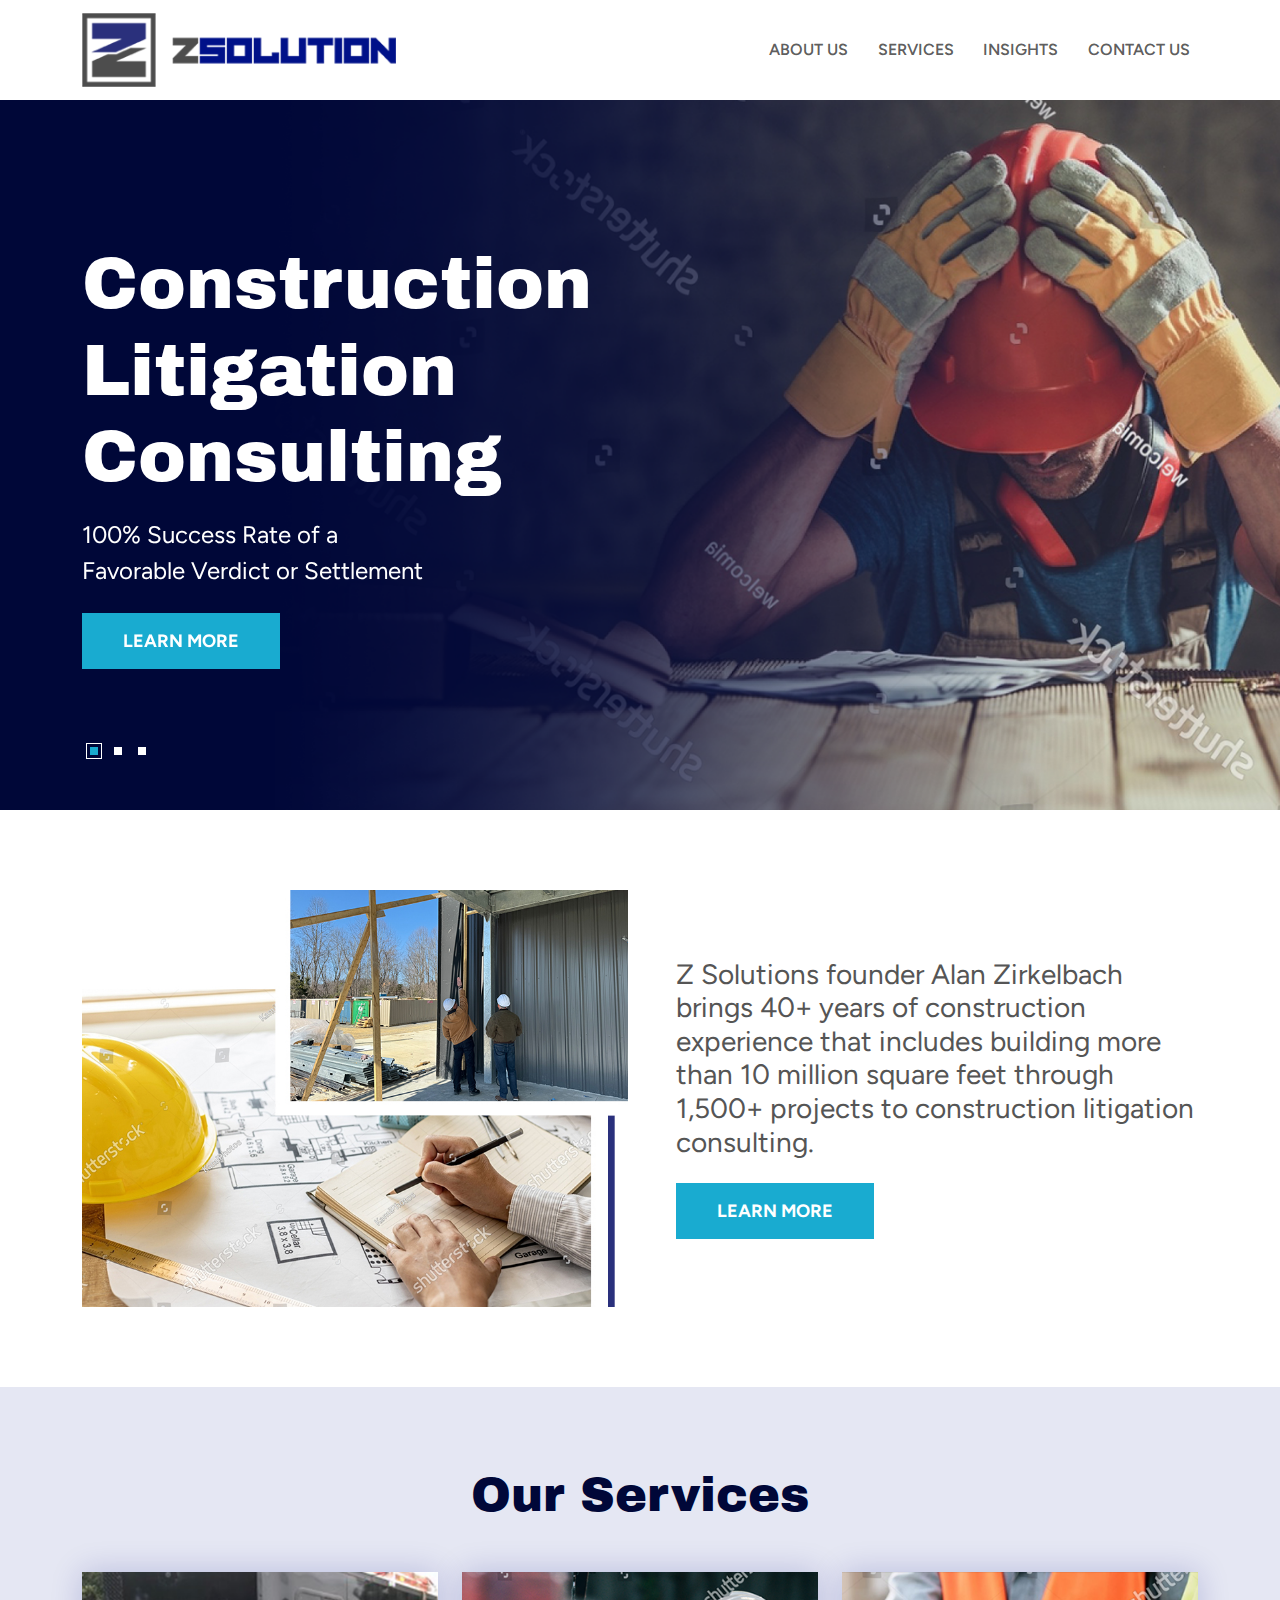
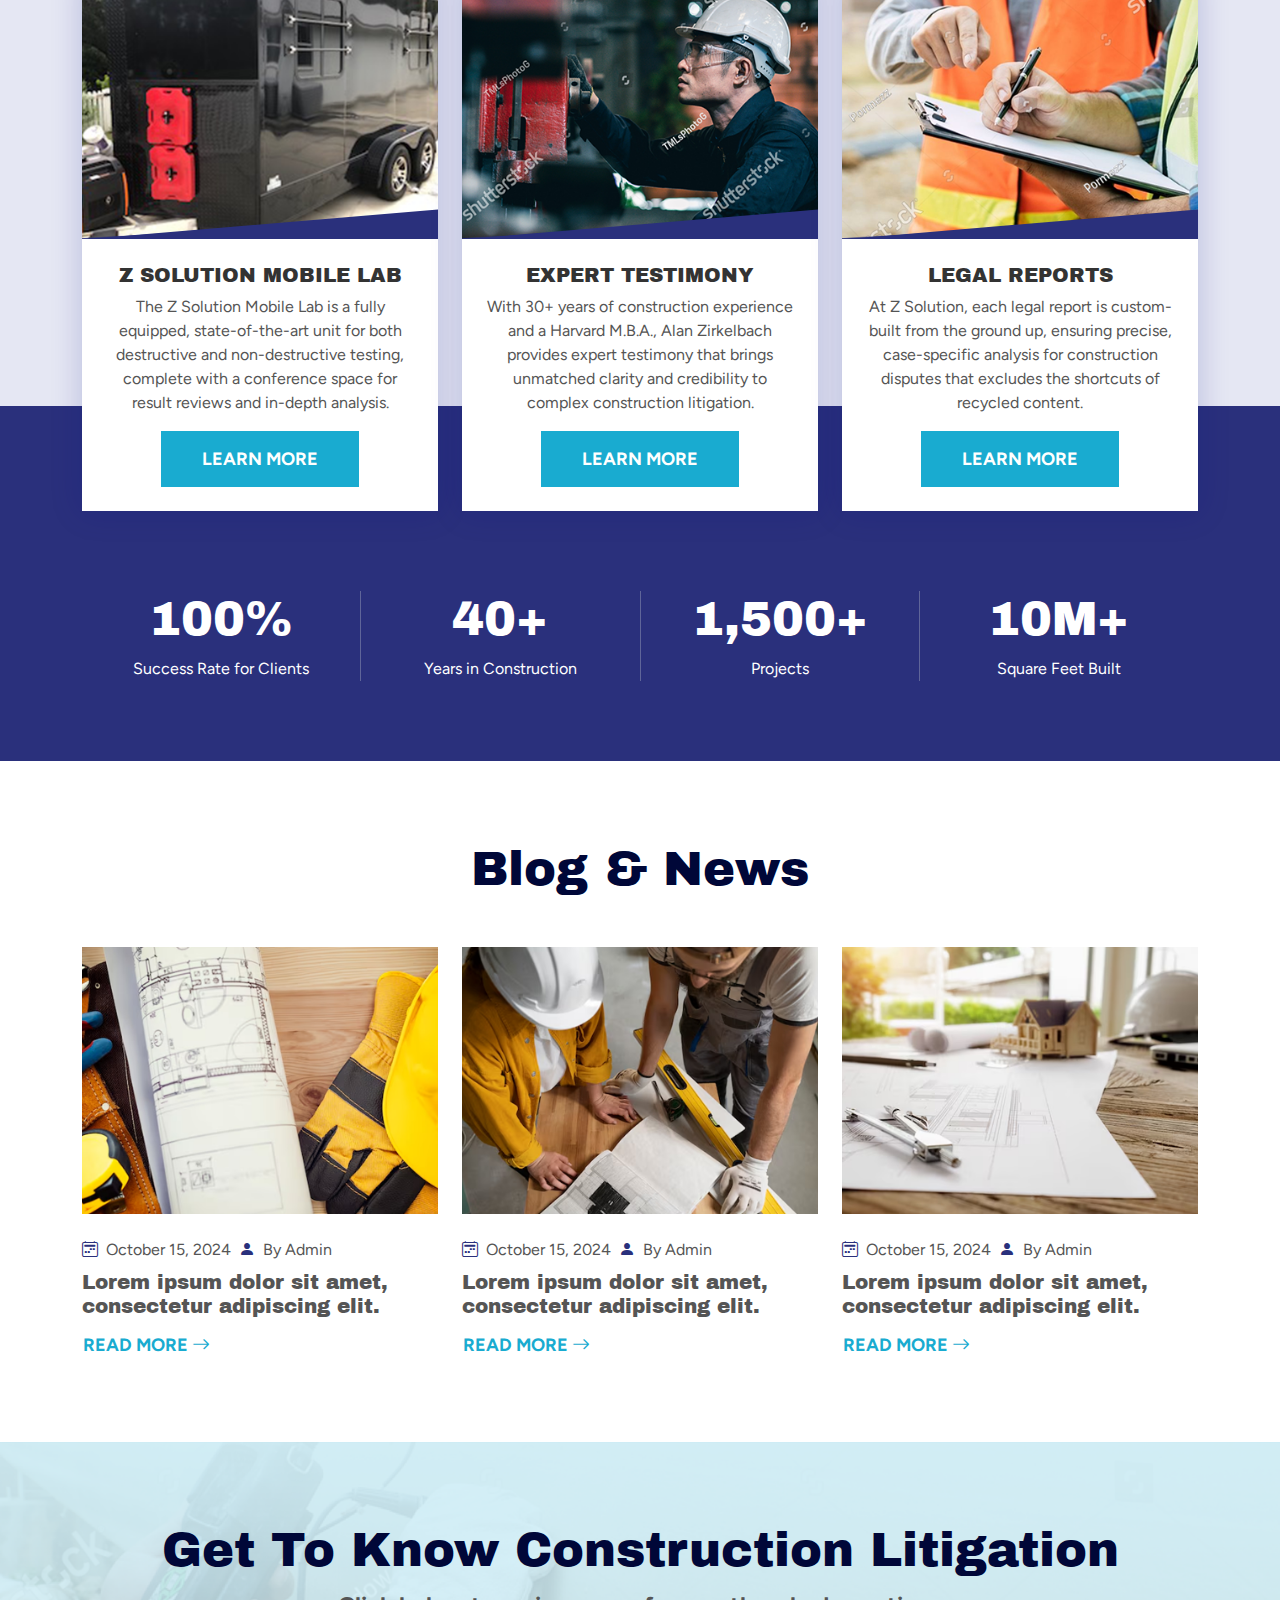
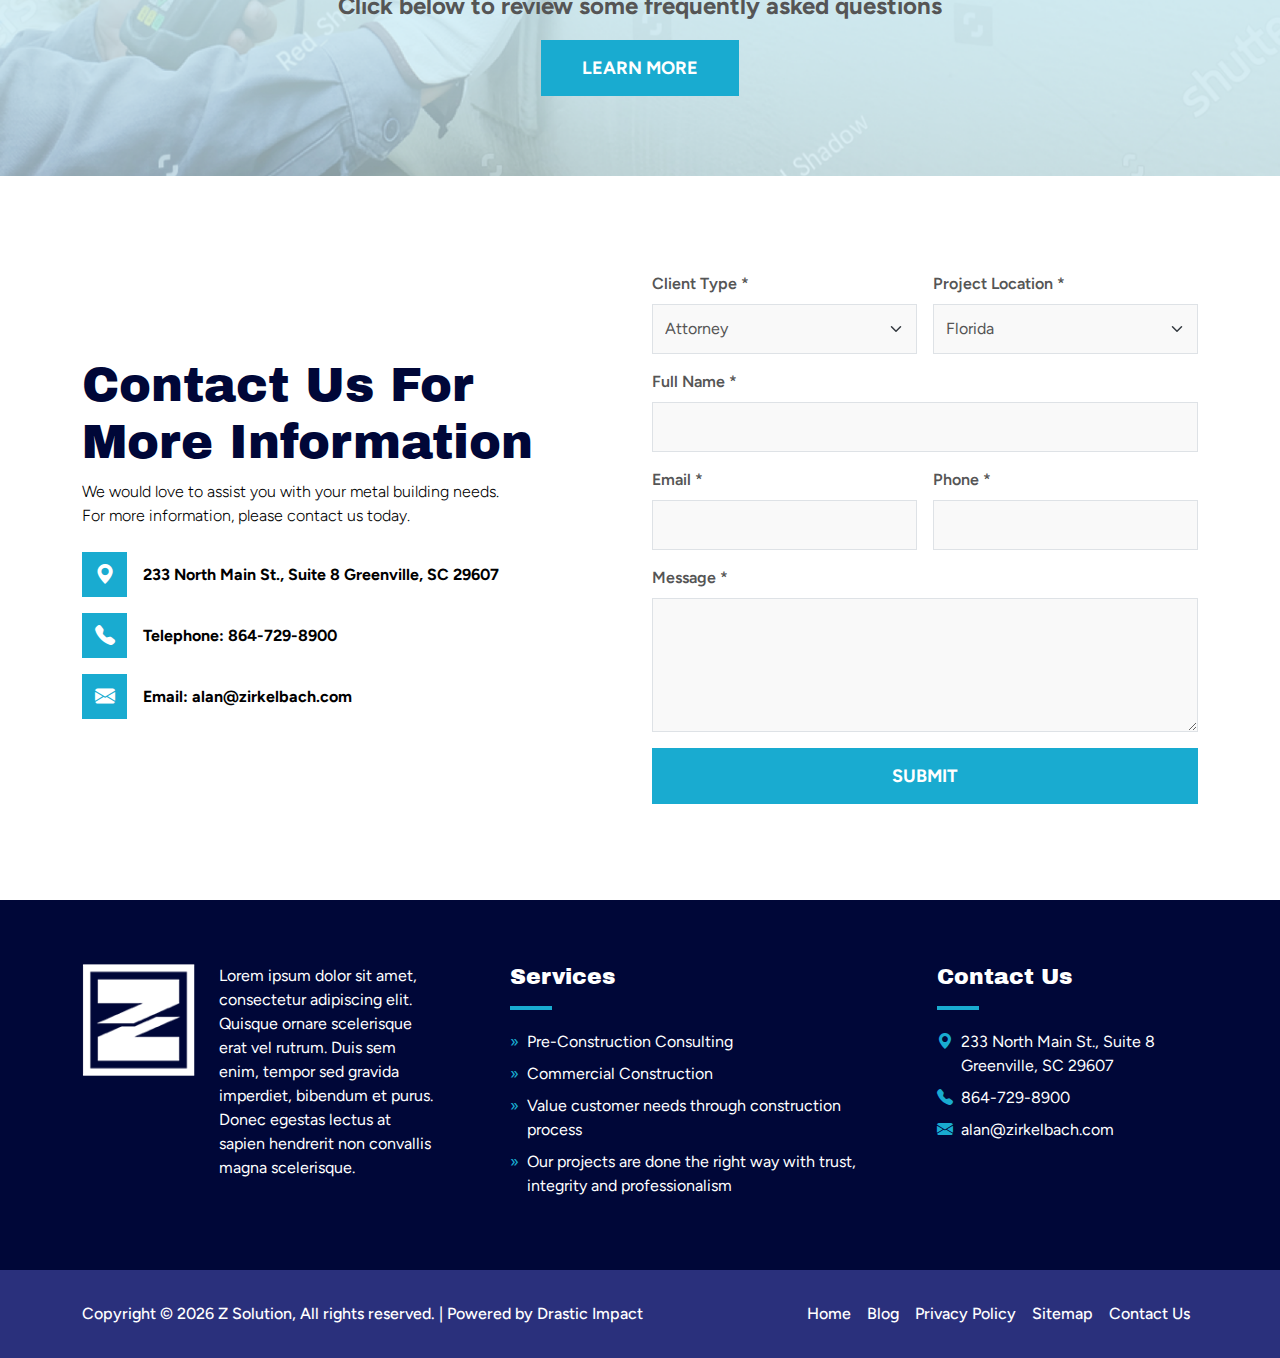
==== commit d1b0c4b6: "Fixed all responsive issue" ====
--- a/index.html
+++ b/index.html
@@ -468,7 +468,7 @@
 		Just for current page scripts | Don't include this to other pages
 		==========
 	-->
-	<script src="https://cdn.jsdelivr.net/npm/swiper@11/swiper-bundle.min.js"></script>
+	<script src="https://cdn.jsdelivr.net/npm/swiper@11/swiper-bundle.min.js" defer></script>
 	<script defer>
 		$(document).ready(function () {
 			/* Banner Slider Functions */
--- a/assets/css/style.min.css
+++ b/assets/css/style.min.css
@@ -1 +1 @@
-:root{--bs-body-font-family: Figtree, serif;--bs-secondary-font-family: Archivo Black, serif;--bs-body-color: #555555;--bs-primary: #000738;--bs-primary-rgb: 0, 7, 56;--bs-secondary: #19ABD0;--bs-secondary-rgb: 25, 171, 208;--bs-secondary-light: #d1eef6;--bs-secondary-light-rgb: 209, 238, 246;--bs-tertiary: #2A307C;--bs-tertiary-rgb: 42, 48, 124;--bs-nav-link-color: #4D4D4D;--bs-link-color: inherit;--bs-border-radius: 0}.footer__copyright__link,.navbar-toggler{transition:all ease-in-out .25s}.section-services__card__title,.navbar .nav-link,.btn{text-transform:uppercase}select:not(:disabled){cursor:pointer}.section-header__title{font-weight:700}.section-common-banner__title,.footer__block__title{position:relative}.u-cover{position:absolute;top:0;right:0;bottom:0;left:0;width:100%;height:100%}.section-about__media::before,.section-home-services::after,.service-card__head::after,.section-common-banner__title::after,.footer__block__title::after{content:"";position:absolute}.u-cover{-webkit-user-select:none;-moz-user-select:none;user-select:none;pointer-events:none}.footer .nav-link:hover,.footer__list__link:hover,.text-underline-hover:hover,.footer .nav-link:focus,.footer__list__link:focus,.text-underline-hover:focus{text-decoration:underline}*{-webkit-tap-highlight-color:rgba(0,0,0,0)}html,body{scroll-behavior:smooth}body{overflow-x:clip}a,button,input,select,option,textarea{font:inherit;word-wrap:anywhere}a,button,input,select,textarea{color:inherit}a,a:hover,a:focus,a:active{text-decoration:none}figure{margin-bottom:0}img,svg{display:block;max-width:100%}img{-o-object-fit:cover;object-fit:cover;height:auto}.user-select-none{pointer-events:none}.list-inline{font-size:0}.list-inline-item{font-size:1rem}.text-tertiary{color:var(--bs-tertiary)}.bg-tertiary{background-color:var(--bs-tertiary)}.ff-primary{font-family:var(--bs-body-font-family)}.section-gap{--_section-gap: 3.125rem;padding-top:var(--_section-gap);padding-bottom:var(--_section-gap)}@media(min-width: 1200px){.section-gap{--_section-gap: 5rem}}.section-gap--fix{padding-bottom:calc(var(--_section-gap) - 24px)}.section-header{color:var(--bs-primary);text-align:center;margin-bottom:1.25rem}.section-header__title{font-size:1.875rem}@media(min-width: 992px){.section-header__title{font-size:2.5rem}}.match-height>[class*=col]{display:flex;flex-flow:column}.match-height>[class*=col]>*{flex:1 1 auto}.text-underline{text-decoration:underline}.u-cover{z-index:-1}@font-face{font-family:"Figtree";src:url("../fonts/Figtree-Light.woff2") format("woff2");font-weight:300;font-style:normal;font-display:swap}@font-face{font-family:"Figtree";src:url("../fonts/Figtree-Regular.woff2") format("woff2");font-weight:400;font-style:normal;font-display:swap}@font-face{font-family:"Figtree";src:url("../fonts/Figtree-Medium.woff2") format("woff2");font-weight:500;font-style:normal;font-display:swap}@font-face{font-family:"Figtree";src:url("../fonts/Figtree-SemiBold.woff2") format("woff2");font-weight:600;font-style:normal;font-display:swap}@font-face{font-family:"Figtree";src:url("../fonts/Figtree-Bold.woff2") format("woff2");font-weight:700;font-style:normal;font-display:swap}@font-face{font-family:"Figtree";src:url("../fonts/Figtree-ExtraBold.woff2") format("woff2");font-weight:800;font-style:normal;font-display:swap}@font-face{font-family:"Archivo Black";src:url("../fonts/ArchivoBlack-Regular.woff2") format("woff2");font-weight:400;font-style:normal;font-display:swap}h1,.h1,h2,.h2,h3,.h3,h4,.h4,h5,.h5,h6,.h6{font-family:var(--bs-secondary-font-family);font-weight:400}.btn{--bs-btn-font-size: 1.125rem;--bs-btn-padding-x: 2.5rem;--bs-btn-padding-y: 1.125rem;--bs-btn-font-weight: 700;--bs-btn-line-height: 1;box-shadow:none !important}.btn-primary{--bs-btn-bg: var(--bs-secondary);--bs-btn-border-color: var(--bs-btn-bg);--bs-btn-hover-bg: var(--bs-tertiary);--bs-btn-hover-border-color: var(--bs-btn-hover-bg);--bs-btn-active-bg: var(--bs-primary);--bs-btn-active-border-color: var(--bs-btn-bg)}.scroll-top{bottom:0.9375rem;right:0.9375rem;display:none;cursor:pointer;z-index:7}.scroll-top__btn{width:clamp(2rem,1.7159vw + 1.5817rem,3.125rem);aspect-ratio:1/1;font-size:1.1rem;color:#fff;background-color:var(--bs-tertiary)}.form-control,.form-select{--bs-body-bg: #f9f9f9;min-height:3.125rem}.form-control:focus,.form-select:focus{box-shadow:none}.form-control{--_padding-inline: 0.75rem;padding-left:var(--_padding-inline);padding-right:var(--_padding-inline)}.form-control::-moz-placeholder{opacity:1;color:currentColor}.form-control::placeholder{opacity:1;color:currentColor}input::-webkit-outer-spin-button,input::-webkit-inner-spin-button{-webkit-appearance:none;appearance:none;margin:0}input:-webkit-autofill,input:-webkit-autofill:hover,input:-webkit-autofill:focus,input:-webkit-autofill:active{box-shadow:0 0 0px 6.25rem unset inset !important;-webkit-text-fill-color:var(--bs-body-color)}input:-internal-autofill-selected{-webkit-appearance:menulist-button;-moz-appearance:menulist-button;appearance:menulist-button;background-image:none !important;background-color:unset !important;color:var(--bs-body-color) !important}input[type=number]{-moz-appearance:textfield;-webkit-appearance:textfield;appearance:textfield}input[type=search]::-webkit-search-decoration,input[type=search]::-webkit-search-cancel-button,input[type=search]::-webkit-search-results-button,input[type=search]::-webkit-search-results-decoration{display:none}select{-webkit-appearance:initial;-moz-appearance:initial;appearance:initial}select:focus{box-shadow:none}.header{z-index:9}.navbar-brand{--bs-navbar-brand-color: var(--bs-body-color)}.navbar-brand__image{max-width:clamp(12rem,13.7274vw + 8.654rem,21rem)}.navbar-toggler{--bs-navbar-color: var(--bs-primary);--bs-navbar-toggler-font-size: 1.5rem;--bs-navbar-toggler-border-radius: 0;--bs-navbar-toggler-focus-width: 2px;--bs-navbar-toggler-padding-x: var(--bs-navbar-toggler-padding-y);z-index:8}.navbar-toggler[aria-expanded=true],.navbar-toggler:hover{color:var(--bs-primary)}.navbar-toggler[aria-expanded=true] .bi::before{content:""}.navbar-nav{gap:clamp(0rem,1.5253vw - .3718rem,1rem)}.navbar .nav-link{--bs-nav-link-font-size: 1rem;--bs-nav-link-font-weight: 600}.navbar .nav-link.active,.navbar .nav-link:hover,.navbar .nav-link:focus-visible{color:var(--bs-primary)}.footer-brand__image{max-width:clamp(3.75rem,5.9104vw + 2.3093rem,7.625rem)}.footer .nav{--bs-nav-link-hover-color: unset;--bs-nav-link-padding-x: 0.5rem}.footer__block__title{font-size:1.375rem;padding-bottom:1.25rem;margin-bottom:1.25rem}.footer__block__title::after{bottom:0;display:block;width:2.625rem;height:0.25rem;background-color:var(--bs-secondary)}.footer__text{font-size:0.75rem}.footer__list--arrow .footer__list__item::before{content:"»";flex-shrink:0;color:var(--bs-secondary)}.footer__list__item{display:flex;gap:0.5rem;margin-bottom:0.5rem}.footer__copyright{font-size:0.875rem}.footer__copyright__link:hover,.footer__copyright__link:focus{text-decoration:underline}.section-cta{background-color:var(--bs-secondary-light)}.section-contact__shape{width:clamp(21.875rem,28.5987vw + 14.9041rem,40.625rem)}.section-contact__title{max-width:16ch}.section-contact__text{max-width:42ch}.section-contact__icon{width:2.8125rem}.section-common-banner__title::after{bottom:0;width:clamp(5.5rem,6.8637vw + 3.827rem,10rem);height:clamp(.3rem,.3051vw + .2256rem,.5rem);background-color:var(--bs-secondary);display:block}.section-home-banner .swiper-slide{height:auto}.section-home-banner__card{min-height:calc(90vh - var(--header-size))}.section-home-banner__card__title{max-width:15ch}.section-home-banner__card__text{max-width:24ch}.section-home-banner__pagination{--swiper-theme-color: var(--bs-secondary);--swiper-pagination-bullet-inactive-color: #ffffff;--swiper-pagination-bullet-inactive-opacity: 1;--swiper-pagination-bullet-border-radius: 0;--swiper-pagination-bullet-horizontal-gap: 0.5rem}.section-home-banner__pagination .swiper-pagination-bullet-active{outline:1px solid #fff;outline-offset:3px}.section-home-about__title{max-width:31ch}.section-home-services{background-color:#e5e7f3}.section-home-services::after{height:6.5625rem;background-color:var(--bs-tertiary);width:100%;bottom:0;display:block;z-index:-1}.service-card{box-shadow:0 0 1.875rem rgba(0,17,137,.2)}.service-card__head::after{height:1.875rem;background-color:var(--bs-tertiary);width:100%;bottom:0;display:block;-webkit-clip-path:polygon(0 100%, 100% 0, 100% 100%);clip-path:polygon(0 100%, 100% 0, 100% 100%)}.service-card__title{color:#333}.section-statistics__grid{display:grid;gap:1px;background-color:#dedede}@media(min-width: 576px){.section-statistics__grid{grid-template-columns:1fr 1fr}}@media(min-width: 992px){.section-statistics__grid{grid-template-columns:1fr 1fr 1fr 1fr}}.blog-card:hover .blog-card__title,.blog-card:focus-within .blog-card__title{color:var(--bs-tertiary)}.blog-card:focus-within{outline:2px solid var(--bs-secondary-light);outline-offset:5px}.section-about__media{--_padding-block: 2.1875rem;padding-top:var(--_padding-block);padding-bottom:var(--_padding-block)}@media(min-width: 480px){.section-about__media{--_padding-block: 3.75rem;padding-left:70px}}.section-about__media::before{top:0;left:0;width:50%;height:100%;background-color:var(--bs-tertiary);display:block;z-index:-1}@media(min-width: 480px){.section-about__media::before{width:45%}}@media(max-width: 1199.98px){.section-services__title{--bs-border-width: 0}}.section-services__list{display:grid;gap:clamp(2rem,5.55vw + .5084rem,5.5rem)}@media(min-width: 992px){.section-services__list li:nth-of-type(even) .section-services__card{grid-template-columns:1fr .2fr .8fr}}@media(min-width: 992px){.section-services__list li:nth-of-type(even) .section-services__card__media{grid-column:2/-1}}@media(min-width: 992px){.section-services__list li:nth-of-type(even) .section-services__card__body{grid-column:1/3}}.section-services__card{display:grid;align-items:center}@media(min-width: 992px){.section-services__card{grid-template-columns:.8fr .2fr 1fr}}@media(min-width: 992px){.section-services__card__media,.section-services__card__body{grid-row:1/-1}}@media(min-width: 992px){.section-services__card__media{grid-column:1/3}}.section-services__card__body{z-index:1;box-shadow:0 0 1.875rem rgba(var(--bs-secondary-rgb), 0.2)}@media(min-width: 992px){.section-services__card__body{grid-column:2/-1}}/*# sourceMappingURL=style.min.css.map */+:root{--bs-body-font-family: Figtree, serif;--bs-secondary-font-family: Archivo Black, serif;--bs-body-color: #555555;--bs-primary: #000738;--bs-primary-rgb: 0, 7, 56;--bs-secondary: #19ABD0;--bs-secondary-rgb: 25, 171, 208;--bs-secondary-light: #d1eef6;--bs-secondary-light-rgb: 209, 238, 246;--bs-tertiary: #2A307C;--bs-tertiary-rgb: 42, 48, 124;--bs-nav-link-color: #4D4D4D;--bs-link-color: inherit;--bs-border-radius: 0}.navbar-toggler{transition:all ease-in-out .25s}.section-services__card__title,.navbar .nav-link,.btn{text-transform:uppercase}select:not(:disabled){cursor:pointer}.section-header__title{font-weight:700}.section-common-banner__title,.footer__block__title{position:relative}.u-cover{position:absolute;top:0;right:0;bottom:0;left:0;width:100%;height:100%}.section-about__media::before,.section-home-services::after,.service-card__head::after,.section-common-banner__title::after,.footer__block__title::after{content:"";position:absolute}.u-cover{-webkit-user-select:none;-moz-user-select:none;user-select:none;pointer-events:none}.footer .nav-link:hover,.footer__list__link:hover,.text-underline-hover:hover,.footer .nav-link:focus,.footer__list__link:focus,.text-underline-hover:focus{text-decoration:underline}*{-webkit-tap-highlight-color:rgba(0,0,0,0)}html,body{scroll-behavior:smooth}body{overflow-x:clip}a,button,input,select,option,textarea{font:inherit;word-wrap:anywhere}a,button,input,select,textarea{color:inherit}a,a:hover,a:focus,a:active{text-decoration:none}figure{margin-bottom:0}img,svg{display:block;max-width:100%}img{-o-object-fit:cover;object-fit:cover;height:auto}.user-select-none{pointer-events:none}.list-inline{font-size:0}.list-inline-item{font-size:1rem}.text-tertiary{color:var(--bs-tertiary)}.bg-tertiary{background-color:var(--bs-tertiary)}.ff-primary{font-family:var(--bs-body-font-family)}.section-gap{--_section-gap: 3.125rem;padding-top:var(--_section-gap);padding-bottom:var(--_section-gap)}@media(min-width: 1200px){.section-gap{--_section-gap: 5rem}}.section-gap--fix{padding-bottom:calc(var(--_section-gap) - 24px)}.section-header{color:var(--bs-primary);text-align:center;margin-bottom:1.25rem}.section-header__title{font-size:1.875rem}@media(min-width: 992px){.section-header__title{font-size:2.5rem}}.match-height>[class*=col]{display:flex;flex-flow:column}.match-height>[class*=col]>*{flex:1 1 auto}.text-underline{text-decoration:underline}.u-cover{z-index:-1}@font-face{font-family:"Figtree";src:url("../fonts/Figtree-Light.woff2") format("woff2");font-weight:300;font-style:normal;font-display:swap}@font-face{font-family:"Figtree";src:url("../fonts/Figtree-Regular.woff2") format("woff2");font-weight:400;font-style:normal;font-display:swap}@font-face{font-family:"Figtree";src:url("../fonts/Figtree-Medium.woff2") format("woff2");font-weight:500;font-style:normal;font-display:swap}@font-face{font-family:"Figtree";src:url("../fonts/Figtree-SemiBold.woff2") format("woff2");font-weight:600;font-style:normal;font-display:swap}@font-face{font-family:"Figtree";src:url("../fonts/Figtree-Bold.woff2") format("woff2");font-weight:700;font-style:normal;font-display:swap}@font-face{font-family:"Figtree";src:url("../fonts/Figtree-ExtraBold.woff2") format("woff2");font-weight:800;font-style:normal;font-display:swap}@font-face{font-family:"Archivo Black";src:url("../fonts/ArchivoBlack-Regular.woff2") format("woff2");font-weight:400;font-style:normal;font-display:swap}h1,.h1,h2,.h2,h3,.h3,h4,.h4,h5,.h5,h6,.h6{font-family:var(--bs-secondary-font-family);font-weight:400}.btn{--bs-btn-font-size: 1.125rem;--bs-btn-padding-x: 2.5rem;--bs-btn-padding-y: 1.125rem;--bs-btn-font-weight: 700;--bs-btn-line-height: 1;box-shadow:none !important}.btn-primary{--bs-btn-bg: var(--bs-secondary);--bs-btn-border-color: var(--bs-btn-bg);--bs-btn-hover-bg: var(--bs-tertiary);--bs-btn-hover-border-color: var(--bs-btn-hover-bg);--bs-btn-active-bg: var(--bs-primary);--bs-btn-active-border-color: var(--bs-btn-bg)}.scroll-top{bottom:0.9375rem;right:0.9375rem;display:none;cursor:pointer;z-index:7}.scroll-top__btn{width:clamp(2rem,1.7159vw + 1.5817rem,3.125rem);aspect-ratio:1/1;font-size:1.1rem;color:#fff;background-color:var(--bs-tertiary)}.form-control,.form-select{--bs-body-bg: #f9f9f9;min-height:3.125rem}.form-control:focus,.form-select:focus{box-shadow:none}.form-control{--_padding-inline: 0.75rem;padding-left:var(--_padding-inline);padding-right:var(--_padding-inline)}.form-control::-moz-placeholder{opacity:1;color:currentColor}.form-control::placeholder{opacity:1;color:currentColor}input::-webkit-outer-spin-button,input::-webkit-inner-spin-button{-webkit-appearance:none;appearance:none;margin:0}input:-webkit-autofill,input:-webkit-autofill:hover,input:-webkit-autofill:focus,input:-webkit-autofill:active{box-shadow:0 0 0px 6.25rem unset inset !important;-webkit-text-fill-color:var(--bs-body-color)}input:-internal-autofill-selected{-webkit-appearance:menulist-button;-moz-appearance:menulist-button;appearance:menulist-button;background-image:none !important;background-color:unset !important;color:var(--bs-body-color) !important}input[type=number]{-moz-appearance:textfield;-webkit-appearance:textfield;appearance:textfield}input[type=search]::-webkit-search-decoration,input[type=search]::-webkit-search-cancel-button,input[type=search]::-webkit-search-results-button,input[type=search]::-webkit-search-results-decoration{display:none}select{-webkit-appearance:initial;-moz-appearance:initial;appearance:initial}select:focus{box-shadow:none}.header{z-index:9}.navbar-brand{--bs-navbar-brand-color: var(--bs-body-color)}.navbar-brand__image{max-width:clamp(12rem,13.7274vw + 8.654rem,21rem)}.navbar-toggler{--bs-navbar-color: var(--bs-primary);--bs-navbar-toggler-font-size: 1.5rem;--bs-navbar-toggler-border-radius: 0;--bs-navbar-toggler-focus-width: 2px;--bs-navbar-toggler-padding-x: var(--bs-navbar-toggler-padding-y);z-index:8}.navbar-toggler[aria-expanded=true],.navbar-toggler:hover{color:var(--bs-primary)}.navbar-toggler[aria-expanded=true] .bi::before{content:""}.navbar-nav{gap:clamp(0rem,1.5253vw - .3718rem,1rem)}.navbar .nav-link{--bs-nav-link-font-size: 1rem;--bs-nav-link-font-weight: 600}.navbar .nav-link.active,.navbar .nav-link:hover,.navbar .nav-link:focus-visible{color:var(--bs-primary)}.footer-brand__image{max-width:clamp(3.75rem,5.9104vw + 2.3093rem,7.625rem)}.footer .nav{--bs-nav-link-hover-color: unset;--bs-nav-link-padding-x: 0.5rem}.footer__block__title{font-size:1.375rem;padding-bottom:1.25rem;margin-bottom:1.25rem}.footer__block__title::after{bottom:0;display:block;width:2.625rem;height:0.25rem;background-color:var(--bs-secondary)}.footer__text{font-size:0.75rem}.footer__list--arrow .footer__list__item::before{content:"»";flex-shrink:0;color:var(--bs-secondary)}.footer__list__item{display:flex;gap:0.5rem;margin-bottom:0.5rem}@media(max-width: 767.98px){.footer__bottom{font-size:0.875rem}}.section-cta{background-color:var(--bs-secondary-light)}.section-contact__shape{width:clamp(21.875rem,28.5987vw + 14.9041rem,40.625rem)}.section-contact__title{max-width:16ch}.section-contact__text{max-width:42ch}.section-contact__icon{width:2.8125rem}.section-common-banner__title::after{bottom:0;width:clamp(5.5rem,6.8637vw + 3.827rem,10rem);height:clamp(.3rem,.3051vw + .2256rem,.5rem);background-color:var(--bs-secondary);display:block}.section-home-banner .swiper-slide{height:auto}.section-home-banner__card{min-height:calc(80vh - var(--header-size));min-height:calc(80svh - var(--header-size))}@media(min-width: 576px){.section-home-banner__card{min-height:calc(90vh - var(--header-size));min-height:calc(90svh - var(--header-size))}}.section-home-banner__card__title{max-width:15ch}.section-home-banner__card__text{max-width:24ch}.section-home-banner__pagination{--swiper-theme-color: var(--bs-secondary);--swiper-pagination-bullet-inactive-color: #ffffff;--swiper-pagination-bullet-inactive-opacity: 1;--swiper-pagination-bullet-border-radius: 0;--swiper-pagination-bullet-horizontal-gap: 0.5rem}.section-home-banner__pagination .swiper-pagination-bullet-active{outline:1px solid #fff;outline-offset:3px}.section-home-about__title{max-width:31ch}.section-home-services{background-color:#e5e7f3}.section-home-services::after{height:6.5625rem;background-color:var(--bs-tertiary);width:100%;bottom:0;display:block;z-index:-1}.service-card{box-shadow:0 0 1.875rem rgba(0,17,137,.2)}.service-card__head::after{height:1.875rem;background-color:var(--bs-tertiary);width:100%;bottom:0;display:block;-webkit-clip-path:polygon(0 100%, 100% 0, 100% 100%);clip-path:polygon(0 100%, 100% 0, 100% 100%)}.service-card__title{color:#333}.section-statistics__grid{display:grid;gap:1px;background-color:#5f6599}@media(min-width: 576px){.section-statistics__grid{grid-template-columns:1fr 1fr}}@media(min-width: 992px){.section-statistics__grid{grid-template-columns:1fr 1fr 1fr 1fr}}.blog-card:hover .blog-card__title,.blog-card:focus-within .blog-card__title{color:var(--bs-tertiary)}.blog-card:focus-within{outline:2px solid var(--bs-secondary-light);outline-offset:5px}.section-about__media{--_padding-block: 2.1875rem;padding-top:var(--_padding-block);padding-bottom:var(--_padding-block)}@media(min-width: 480px){.section-about__media{--_padding-block: 3.75rem;padding-left:70px}}.section-about__media::before{top:0;left:0;width:50%;height:100%;background-color:var(--bs-tertiary);display:block;z-index:-1}@media(min-width: 480px){.section-about__media::before{width:45%}}@media(max-width: 1199.98px){.section-services__title{--bs-border-width: 0}}.section-services__list{display:grid;gap:clamp(2rem,5.55vw + .5084rem,5.5rem)}@media(min-width: 992px){.section-services__list li:nth-of-type(even) .section-services__card{grid-template-columns:1fr .2fr .8fr}}@media(min-width: 992px){.section-services__list li:nth-of-type(even) .section-services__card__media{grid-column:2/-1}}@media(min-width: 992px){.section-services__list li:nth-of-type(even) .section-services__card__body{grid-column:1/3}}.section-services__card{display:grid;align-items:center}@media(min-width: 992px){.section-services__card{grid-template-columns:.8fr .2fr 1fr}}@media(min-width: 992px){.section-services__card__media,.section-services__card__body{grid-row:1/-1}}@media(min-width: 992px){.section-services__card__media{grid-column:1/3}}.section-services__card__body{z-index:1;box-shadow:0 0 1.875rem rgba(var(--bs-secondary-rgb), 0.2)}@media(min-width: 992px){.section-services__card__body{grid-column:2/-1}}/*# sourceMappingURL=style.min.css.map */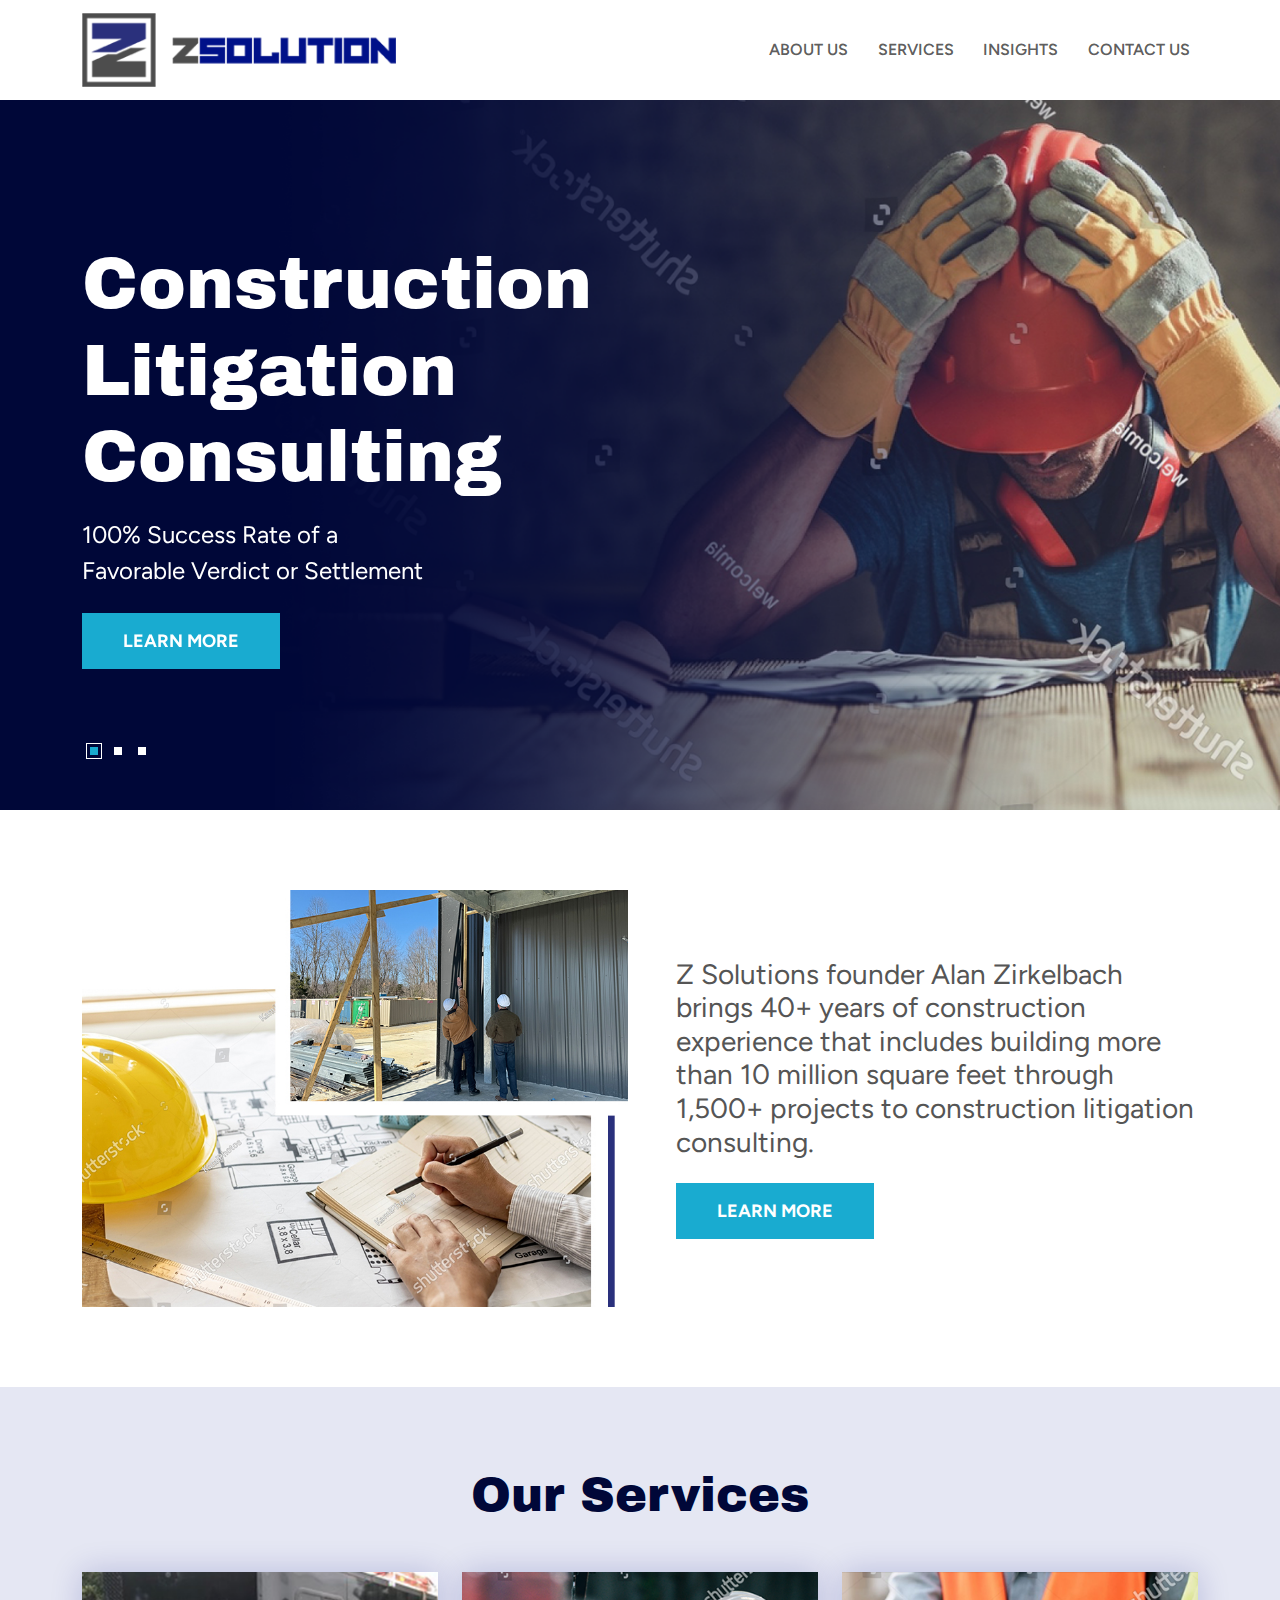
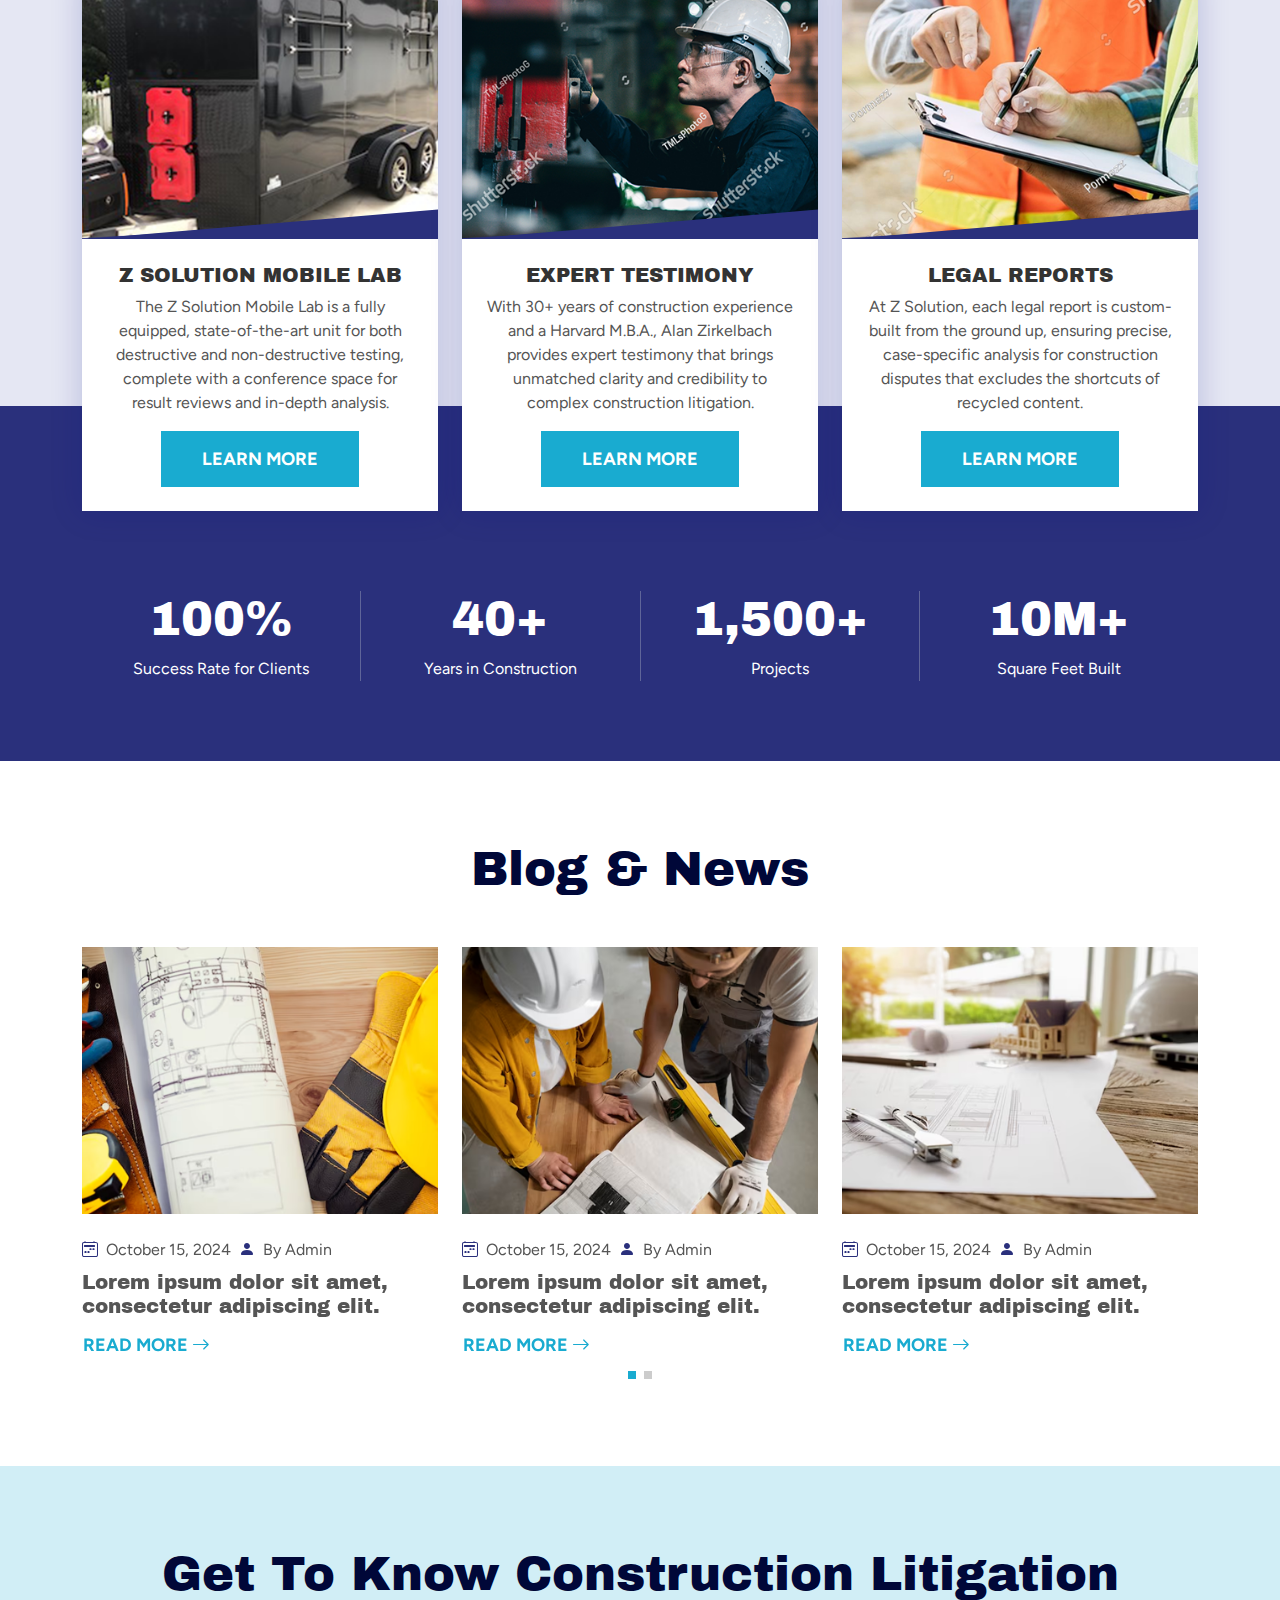
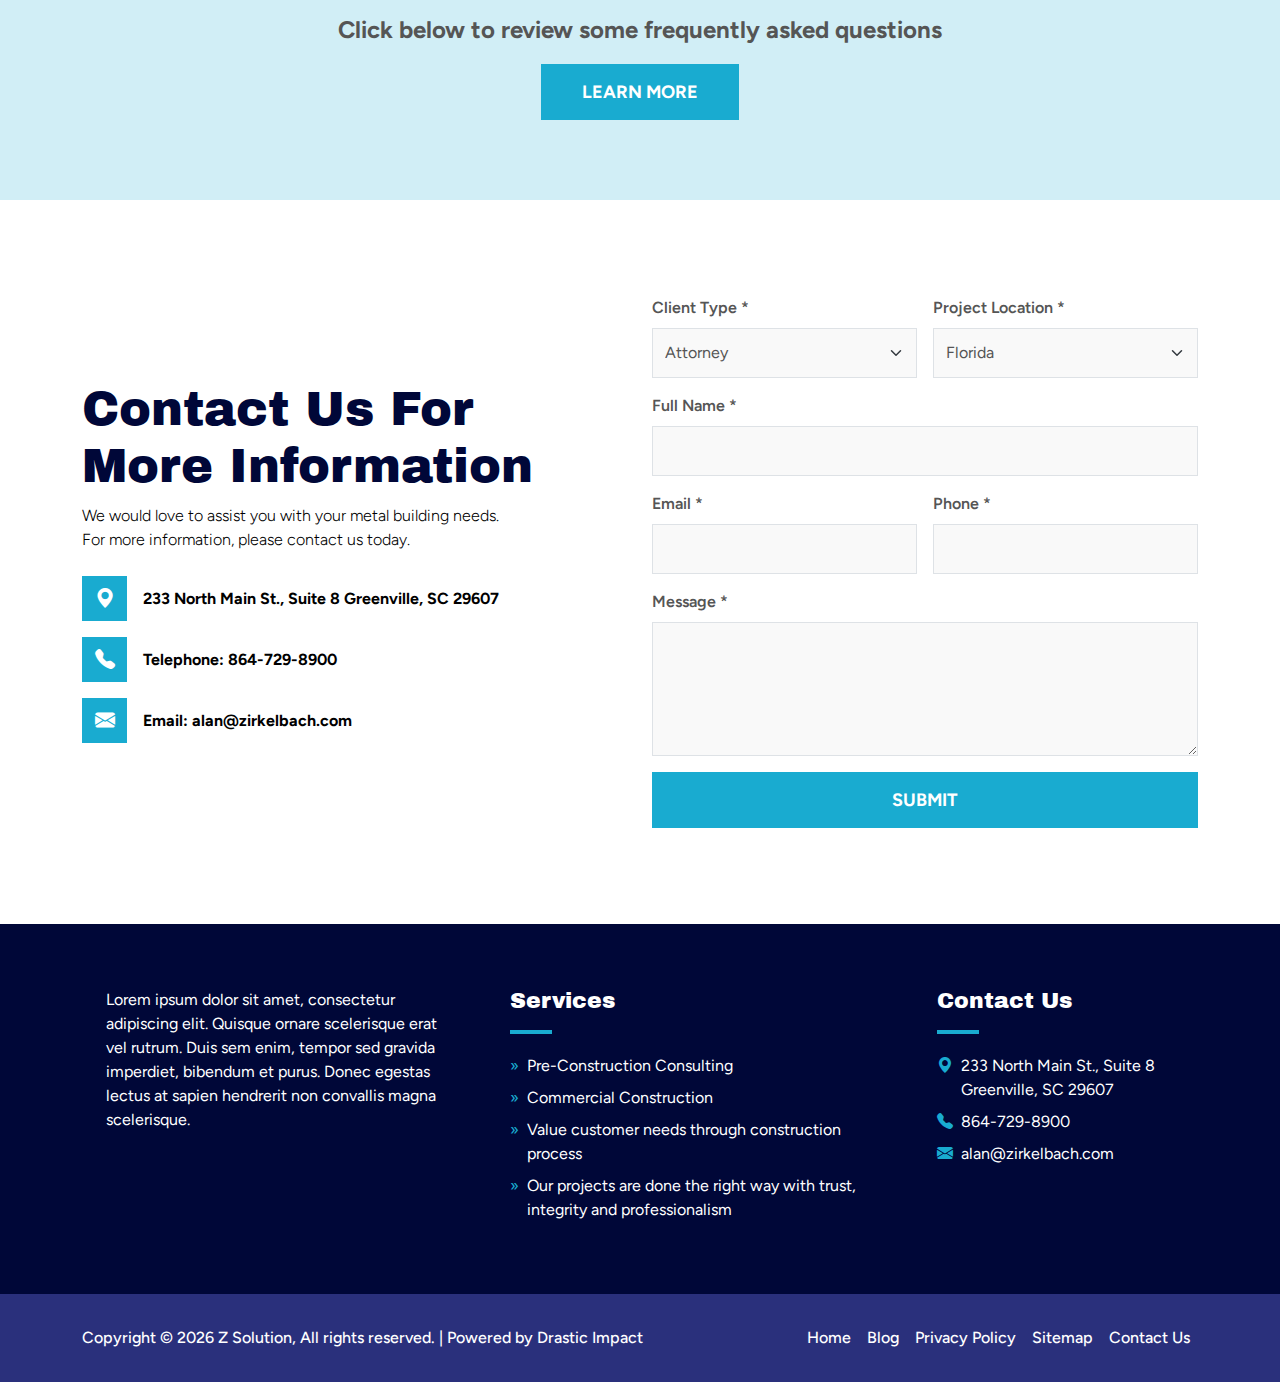
==== commit 52a886a8: "Added Blog Section Slider" ====
--- a/index.html
+++ b/index.html
@@ -205,67 +205,93 @@
 	</section>
 
 	<!-- Section Home Blog -->
-	<section class="section-home-blog section-gap">
+	<section class="section-home-blog section-gap overflow-x-hidden">
 		<div class="container">
 			<h2 class="display-5 text-primary fw-normal text-center mb-4 mb-md-5">Blog & News</h2>
-			<div class="row">
-				<div class="col-lg-4 col-md-6 mb-3 mb-lg-0">
-					<article class="blog-card position-relative">
-						<figure class="blog-card__head ratio ratio-4x3 mb-4">
-							<img src="./assets/images/pages/home/blog-1.png" alt="blog preview" height="312" loading="lazy" fetchpriority="low" decoding="async" />
-						</figure>
-						<figcaption class="blog-card__body">
-							<div class="d-flex flex-wrap gap-2 align-items-center">
-								<span class="d-flex gap-2 align-items-center">
-									<i class="bi bi-calendar2-week text-tertiary"></i> October 15, 2024	
-								</span>
-								<span class="d-flex gap-2 align-items-center">
-									<i class="bi bi-person-fill text-tertiary"></i> By Admin
-								</span>
-							</div>
-							<h3 class="blog-card__title  fs-5 fw-normal my-2">Lorem ipsum dolor sit amet, consectetur adipiscing elit.</h3>
-							<a href="#!" class="btn text-secondary p-2 ps-0 stretched-link">Read More <i class="bi bi-arrow-right"></i></a>
-						</figcaption>
-					</article>
-				</div>
-				<div class="col-lg-4 col-md-6 mb-3 mb-lg-0">
-					<article class="blog-card position-relative">
-						<figure class="blog-card__head ratio ratio-4x3 mb-4">
-							<img src="./assets/images/pages/home/blog-2.png" alt="blog preview" height="312" loading="lazy" fetchpriority="low" decoding="async" />
-						</figure>
-						<figcaption class="blog-card__body">
-							<div class="d-flex flex-wrap gap-2 align-items-center">
-								<span class="d-flex gap-2 align-items-center">
-									<i class="bi bi-calendar2-week text-tertiary"></i> October 15, 2024	
-								</span>
-								<span class="d-flex gap-2 align-items-center">
-									<i class="bi bi-person-fill text-tertiary"></i> By Admin
-								</span>
-							</div>
-							<h3 class="blog-card__title fs-5 fw-normal my-2">Lorem ipsum dolor sit amet, consectetur adipiscing elit.</h3>
-							<a href="#!" class="btn text-secondary p-2 ps-0 stretched-link">Read More <i class="bi bi-arrow-right"></i></a>
-						</figcaption>
-					</article>
-				</div>
-				<div class="col-lg-4 col-md-6 mb-3 mb-lg-0">
-					<article class="blog-card position-relative">
-						<figure class="blog-card__head ratio ratio-4x3 mb-4">
-							<img src="./assets/images/pages/home/blog-3.png" alt="blog preview" height="312" loading="lazy" fetchpriority="low" decoding="async" />
-						</figure>
-						<figcaption class="blog-card__body">
-							<div class="d-flex flex-wrap gap-2 align-items-center">
-								<span class="d-flex gap-2 align-items-center">
-									<i class="bi bi-calendar2-week text-tertiary"></i> October 15, 2024	
-								</span>
-								<span class="d-flex gap-2 align-items-center">
-									<i class="bi bi-person-fill text-tertiary"></i> By Admin
-								</span>
-							</div>
-							<h3 class="blog-card__title fs-5 fw-normal my-2">Lorem ipsum dolor sit amet, consectetur adipiscing elit.</h3>
-							<a href="#!" class="btn text-secondary p-2 ps-0 stretched-link">Read More <i class="bi bi-arrow-right"></i></a>
-						</figcaption>
-					</article>
-				</div>
+			<div class="section-home-blog__slider position-relative">
+				<div class="swiper" data-swiper="blog-slider">
+					<div class="swiper-wrapper">
+						<div class="swiper-slide">
+							<article class="blog-card position-relative">
+								<figure class="blog-card__head ratio ratio-4x3 mb-4">
+									<img src="./assets/images/pages/home/blog-1.png" alt="blog preview" height="312" loading="lazy" fetchpriority="low" decoding="async" />
+								</figure>
+								<figcaption class="blog-card__body">
+									<div class="d-flex flex-wrap gap-2 align-items-center">
+										<span class="d-flex gap-2 align-items-center">
+											<i class="bi bi-calendar2-week text-tertiary"></i> October 15, 2024	
+										</span>
+										<span class="d-flex gap-2 align-items-center">
+											<i class="bi bi-person-fill text-tertiary"></i> By Admin
+										</span>
+									</div>
+									<h3 class="blog-card__title  fs-5 fw-normal my-2">Lorem ipsum dolor sit amet, consectetur adipiscing elit.</h3>
+									<a href="#!" class="btn text-secondary p-2 ps-0 stretched-link">Read More <i class="bi bi-arrow-right"></i></a>
+								</figcaption>
+							</article>
+						</div>
+						<div class="swiper-slide">
+							<article class="blog-card position-relative">
+								<figure class="blog-card__head ratio ratio-4x3 mb-4">
+									<img src="./assets/images/pages/home/blog-2.png" alt="blog preview" height="312" loading="lazy" fetchpriority="low" decoding="async" />
+								</figure>
+								<figcaption class="blog-card__body">
+									<div class="d-flex flex-wrap gap-2 align-items-center">
+										<span class="d-flex gap-2 align-items-center">
+											<i class="bi bi-calendar2-week text-tertiary"></i> October 15, 2024	
+										</span>
+										<span class="d-flex gap-2 align-items-center">
+											<i class="bi bi-person-fill text-tertiary"></i> By Admin
+										</span>
+									</div>
+									<h3 class="blog-card__title fs-5 fw-normal my-2">Lorem ipsum dolor sit amet, consectetur adipiscing elit.</h3>
+									<a href="#!" class="btn text-secondary p-2 ps-0 stretched-link">Read More <i class="bi bi-arrow-right"></i></a>
+								</figcaption>
+							</article>
+						</div>
+						<div class="swiper-slide">
+							<article class="blog-card position-relative">
+								<figure class="blog-card__head ratio ratio-4x3 mb-4">
+									<img src="./assets/images/pages/home/blog-3.png" alt="blog preview" height="312" loading="lazy" fetchpriority="low" decoding="async" />
+								</figure>
+								<figcaption class="blog-card__body">
+									<div class="d-flex flex-wrap gap-2 align-items-center">
+										<span class="d-flex gap-2 align-items-center">
+											<i class="bi bi-calendar2-week text-tertiary"></i> October 15, 2024	
+										</span>
+										<span class="d-flex gap-2 align-items-center">
+											<i class="bi bi-person-fill text-tertiary"></i> By Admin
+										</span>
+									</div>
+									<h3 class="blog-card__title fs-5 fw-normal my-2">Lorem ipsum dolor sit amet, consectetur adipiscing elit.</h3>
+									<a href="#!" class="btn text-secondary p-2 ps-0 stretched-link">Read More <i class="bi bi-arrow-right"></i></a>
+								</figcaption>
+							</article>
+						</div>
+						<div class="swiper-slide">
+							<article class="blog-card position-relative">
+								<figure class="blog-card__head ratio ratio-4x3 mb-4">
+									<img src="./assets/images/pages/home/blog-2.png" alt="blog preview" height="312" loading="lazy" fetchpriority="low" decoding="async" />
+								</figure>
+								<figcaption class="blog-card__body">
+									<div class="d-flex flex-wrap gap-2 align-items-center">
+										<span class="d-flex gap-2 align-items-center">
+											<i class="bi bi-calendar2-week text-tertiary"></i> October 15, 2024	
+										</span>
+										<span class="d-flex gap-2 align-items-center">
+											<i class="bi bi-person-fill text-tertiary"></i> By Admin
+										</span>
+									</div>
+									<h3 class="blog-card__title fs-5 fw-normal my-2">Lorem ipsum dolor sit amet, consectetur adipiscing elit.</h3>
+									<a href="#!" class="btn text-secondary p-2 ps-0 stretched-link">Read More <i class="bi bi-arrow-right"></i></a>
+								</figcaption>
+							</article>
+						</div>
+					</div>
+					<div class="swiper-pagination position-static"></div>
+				</div>
+				<div class="swiper-button swiper-button-next"></div>
+				<div class="swiper-button swiper-button-prev"></div>
 			</div>
 		</div>
 	</section>
@@ -471,19 +497,49 @@
 	<script src="https://cdn.jsdelivr.net/npm/swiper@11/swiper-bundle.min.js" defer></script>
 	<script defer>
 		$(document).ready(function () {
-			/* Banner Slider Functions */
+			/* Section Banner Slider Functions */
 			new Swiper('[data-swiper="banner-slider"]', {
 				rewind: true,
+				autoplay: {
+					delay: 8000,
+					disableOnInteraction: false,
+				},
+				keyboard: {
+					enabled: true,
+				},
 				pagination: {
 					clickable: true,
 					el: ".swiper-pagination",
 				},
+			});
+
+			/* Section Home Blog Slider Functions */
+			new Swiper('[data-swiper="blog-slider"]', {
+				rewind: true,
+				slidesPerView: 1,
+				spaceBetween: 24,
 				autoplay: {
 					delay: 8000,
 					disableOnInteraction: false,
 				},
 				keyboard: {
 					enabled: true,
+				},
+				navigation: {
+					nextEl: ".swiper-button-next",
+					prevEl: ".swiper-button-prev",
+				},
+				pagination: {
+					clickable: true,
+					el: ".swiper-pagination",
+				},
+				breakpoints: {
+					768: {
+						slidesPerView: 2,
+					},
+					1200: {
+						slidesPerView: 3,
+					},
 				},
 			});
 			
--- a/assets/css/style.min.css
+++ b/assets/css/style.min.css
@@ -1 +1 @@
-:root{--bs-body-font-family: Figtree, serif;--bs-secondary-font-family: Archivo Black, serif;--bs-body-color: #555555;--bs-primary: #000738;--bs-primary-rgb: 0, 7, 56;--bs-secondary: #19ABD0;--bs-secondary-rgb: 25, 171, 208;--bs-secondary-light: #d1eef6;--bs-secondary-light-rgb: 209, 238, 246;--bs-tertiary: #2A307C;--bs-tertiary-rgb: 42, 48, 124;--bs-nav-link-color: #4D4D4D;--bs-link-color: inherit;--bs-border-radius: 0}.navbar-toggler{transition:all ease-in-out .25s}.section-services__card__title,.navbar .nav-link,.btn{text-transform:uppercase}select:not(:disabled){cursor:pointer}.section-header__title{font-weight:700}.section-common-banner__title,.footer__block__title{position:relative}.u-cover{position:absolute;top:0;right:0;bottom:0;left:0;width:100%;height:100%}.section-about__media::before,.section-home-services::after,.service-card__head::after,.section-common-banner__title::after,.footer__block__title::after{content:"";position:absolute}.u-cover{-webkit-user-select:none;-moz-user-select:none;user-select:none;pointer-events:none}.footer .nav-link:hover,.footer__list__link:hover,.text-underline-hover:hover,.footer .nav-link:focus,.footer__list__link:focus,.text-underline-hover:focus{text-decoration:underline}*{-webkit-tap-highlight-color:rgba(0,0,0,0)}html,body{scroll-behavior:smooth}body{overflow-x:clip}a,button,input,select,option,textarea{font:inherit;word-wrap:anywhere}a,button,input,select,textarea{color:inherit}a,a:hover,a:focus,a:active{text-decoration:none}figure{margin-bottom:0}img,svg{display:block;max-width:100%}img{-o-object-fit:cover;object-fit:cover;height:auto}.user-select-none{pointer-events:none}.list-inline{font-size:0}.list-inline-item{font-size:1rem}.text-tertiary{color:var(--bs-tertiary)}.bg-tertiary{background-color:var(--bs-tertiary)}.ff-primary{font-family:var(--bs-body-font-family)}.section-gap{--_section-gap: 3.125rem;padding-top:var(--_section-gap);padding-bottom:var(--_section-gap)}@media(min-width: 1200px){.section-gap{--_section-gap: 5rem}}.section-gap--fix{padding-bottom:calc(var(--_section-gap) - 24px)}.section-header{color:var(--bs-primary);text-align:center;margin-bottom:1.25rem}.section-header__title{font-size:1.875rem}@media(min-width: 992px){.section-header__title{font-size:2.5rem}}.match-height>[class*=col]{display:flex;flex-flow:column}.match-height>[class*=col]>*{flex:1 1 auto}.text-underline{text-decoration:underline}.u-cover{z-index:-1}@font-face{font-family:"Figtree";src:url("../fonts/Figtree-Light.woff2") format("woff2");font-weight:300;font-style:normal;font-display:swap}@font-face{font-family:"Figtree";src:url("../fonts/Figtree-Regular.woff2") format("woff2");font-weight:400;font-style:normal;font-display:swap}@font-face{font-family:"Figtree";src:url("../fonts/Figtree-Medium.woff2") format("woff2");font-weight:500;font-style:normal;font-display:swap}@font-face{font-family:"Figtree";src:url("../fonts/Figtree-SemiBold.woff2") format("woff2");font-weight:600;font-style:normal;font-display:swap}@font-face{font-family:"Figtree";src:url("../fonts/Figtree-Bold.woff2") format("woff2");font-weight:700;font-style:normal;font-display:swap}@font-face{font-family:"Figtree";src:url("../fonts/Figtree-ExtraBold.woff2") format("woff2");font-weight:800;font-style:normal;font-display:swap}@font-face{font-family:"Archivo Black";src:url("../fonts/ArchivoBlack-Regular.woff2") format("woff2");font-weight:400;font-style:normal;font-display:swap}h1,.h1,h2,.h2,h3,.h3,h4,.h4,h5,.h5,h6,.h6{font-family:var(--bs-secondary-font-family);font-weight:400}.btn{--bs-btn-font-size: 1.125rem;--bs-btn-padding-x: 2.5rem;--bs-btn-padding-y: 1.125rem;--bs-btn-font-weight: 700;--bs-btn-line-height: 1;box-shadow:none !important}.btn-primary{--bs-btn-bg: var(--bs-secondary);--bs-btn-border-color: var(--bs-btn-bg);--bs-btn-hover-bg: var(--bs-tertiary);--bs-btn-hover-border-color: var(--bs-btn-hover-bg);--bs-btn-active-bg: var(--bs-primary);--bs-btn-active-border-color: var(--bs-btn-bg)}.scroll-top{bottom:0.9375rem;right:0.9375rem;display:none;cursor:pointer;z-index:7}.scroll-top__btn{width:clamp(2rem,1.7159vw + 1.5817rem,3.125rem);aspect-ratio:1/1;font-size:1.1rem;color:#fff;background-color:var(--bs-tertiary)}.form-control,.form-select{--bs-body-bg: #f9f9f9;min-height:3.125rem}.form-control:focus,.form-select:focus{box-shadow:none}.form-control{--_padding-inline: 0.75rem;padding-left:var(--_padding-inline);padding-right:var(--_padding-inline)}.form-control::-moz-placeholder{opacity:1;color:currentColor}.form-control::placeholder{opacity:1;color:currentColor}input::-webkit-outer-spin-button,input::-webkit-inner-spin-button{-webkit-appearance:none;appearance:none;margin:0}input:-webkit-autofill,input:-webkit-autofill:hover,input:-webkit-autofill:focus,input:-webkit-autofill:active{box-shadow:0 0 0px 6.25rem unset inset !important;-webkit-text-fill-color:var(--bs-body-color)}input:-internal-autofill-selected{-webkit-appearance:menulist-button;-moz-appearance:menulist-button;appearance:menulist-button;background-image:none !important;background-color:unset !important;color:var(--bs-body-color) !important}input[type=number]{-moz-appearance:textfield;-webkit-appearance:textfield;appearance:textfield}input[type=search]::-webkit-search-decoration,input[type=search]::-webkit-search-cancel-button,input[type=search]::-webkit-search-results-button,input[type=search]::-webkit-search-results-decoration{display:none}select{-webkit-appearance:initial;-moz-appearance:initial;appearance:initial}select:focus{box-shadow:none}.header{z-index:9}.navbar-brand{--bs-navbar-brand-color: var(--bs-body-color)}.navbar-brand__image{max-width:clamp(12rem,13.7274vw + 8.654rem,21rem)}.navbar-toggler{--bs-navbar-color: var(--bs-primary);--bs-navbar-toggler-font-size: 1.5rem;--bs-navbar-toggler-border-radius: 0;--bs-navbar-toggler-focus-width: 2px;--bs-navbar-toggler-padding-x: var(--bs-navbar-toggler-padding-y);z-index:8}.navbar-toggler[aria-expanded=true],.navbar-toggler:hover{color:var(--bs-primary)}.navbar-toggler[aria-expanded=true] .bi::before{content:""}.navbar-nav{gap:clamp(0rem,1.5253vw - .3718rem,1rem)}.navbar .nav-link{--bs-nav-link-font-size: 1rem;--bs-nav-link-font-weight: 600}.navbar .nav-link.active,.navbar .nav-link:hover,.navbar .nav-link:focus-visible{color:var(--bs-primary)}.footer-brand__image{max-width:clamp(3.75rem,5.9104vw + 2.3093rem,7.625rem)}.footer .nav{--bs-nav-link-hover-color: unset;--bs-nav-link-padding-x: 0.5rem}.footer__block__title{font-size:1.375rem;padding-bottom:1.25rem;margin-bottom:1.25rem}.footer__block__title::after{bottom:0;display:block;width:2.625rem;height:0.25rem;background-color:var(--bs-secondary)}.footer__text{font-size:0.75rem}.footer__list--arrow .footer__list__item::before{content:"»";flex-shrink:0;color:var(--bs-secondary)}.footer__list__item{display:flex;gap:0.5rem;margin-bottom:0.5rem}@media(max-width: 767.98px){.footer__bottom{font-size:0.875rem}}.section-cta{background-color:var(--bs-secondary-light)}.section-contact__shape{width:clamp(21.875rem,28.5987vw + 14.9041rem,40.625rem)}.section-contact__title{max-width:16ch}.section-contact__text{max-width:42ch}.section-contact__icon{width:2.8125rem}.section-common-banner__title::after{bottom:0;width:clamp(5.5rem,6.8637vw + 3.827rem,10rem);height:clamp(.3rem,.3051vw + .2256rem,.5rem);background-color:var(--bs-secondary);display:block}.section-home-banner .swiper-slide{height:auto}.section-home-banner__card{min-height:calc(80vh - var(--header-size));min-height:calc(80svh - var(--header-size))}@media(min-width: 576px){.section-home-banner__card{min-height:calc(90vh - var(--header-size));min-height:calc(90svh - var(--header-size))}}.section-home-banner__card__title{max-width:15ch}.section-home-banner__card__text{max-width:24ch}.section-home-banner__pagination{--swiper-theme-color: var(--bs-secondary);--swiper-pagination-bullet-inactive-color: #ffffff;--swiper-pagination-bullet-inactive-opacity: 1;--swiper-pagination-bullet-border-radius: 0;--swiper-pagination-bullet-horizontal-gap: 0.5rem}.section-home-banner__pagination .swiper-pagination-bullet-active{outline:1px solid #fff;outline-offset:3px}.section-home-about__title{max-width:31ch}.section-home-services{background-color:#e5e7f3}.section-home-services::after{height:6.5625rem;background-color:var(--bs-tertiary);width:100%;bottom:0;display:block;z-index:-1}.service-card{box-shadow:0 0 1.875rem rgba(0,17,137,.2)}.service-card__head::after{height:1.875rem;background-color:var(--bs-tertiary);width:100%;bottom:0;display:block;-webkit-clip-path:polygon(0 100%, 100% 0, 100% 100%);clip-path:polygon(0 100%, 100% 0, 100% 100%)}.service-card__title{color:#333}.section-statistics__grid{display:grid;gap:1px;background-color:#5f6599}@media(min-width: 576px){.section-statistics__grid{grid-template-columns:1fr 1fr}}@media(min-width: 992px){.section-statistics__grid{grid-template-columns:1fr 1fr 1fr 1fr}}.blog-card:hover .blog-card__title,.blog-card:focus-within .blog-card__title{color:var(--bs-tertiary)}.blog-card:focus-within{outline:2px solid var(--bs-secondary-light);outline-offset:5px}.section-about__media{--_padding-block: 2.1875rem;padding-top:var(--_padding-block);padding-bottom:var(--_padding-block)}@media(min-width: 480px){.section-about__media{--_padding-block: 3.75rem;padding-left:70px}}.section-about__media::before{top:0;left:0;width:50%;height:100%;background-color:var(--bs-tertiary);display:block;z-index:-1}@media(min-width: 480px){.section-about__media::before{width:45%}}@media(max-width: 1199.98px){.section-services__title{--bs-border-width: 0}}.section-services__list{display:grid;gap:clamp(2rem,5.55vw + .5084rem,5.5rem)}@media(min-width: 992px){.section-services__list li:nth-of-type(even) .section-services__card{grid-template-columns:1fr .2fr .8fr}}@media(min-width: 992px){.section-services__list li:nth-of-type(even) .section-services__card__media{grid-column:2/-1}}@media(min-width: 992px){.section-services__list li:nth-of-type(even) .section-services__card__body{grid-column:1/3}}.section-services__card{display:grid;align-items:center}@media(min-width: 992px){.section-services__card{grid-template-columns:.8fr .2fr 1fr}}@media(min-width: 992px){.section-services__card__media,.section-services__card__body{grid-row:1/-1}}@media(min-width: 992px){.section-services__card__media{grid-column:1/3}}.section-services__card__body{z-index:1;box-shadow:0 0 1.875rem rgba(var(--bs-secondary-rgb), 0.2)}@media(min-width: 992px){.section-services__card__body{grid-column:2/-1}}/*# sourceMappingURL=style.min.css.map */+:root{--bs-body-font-family: Figtree, serif;--bs-secondary-font-family: Archivo Black, serif;--bs-body-color: #555555;--bs-primary: #000738;--bs-primary-rgb: 0, 7, 56;--bs-secondary: #19ABD0;--bs-secondary-rgb: 25, 171, 208;--bs-secondary-light: #d1eef6;--bs-secondary-light-rgb: 209, 238, 246;--bs-tertiary: #2A307C;--bs-tertiary-rgb: 42, 48, 124;--bs-nav-link-color: #4D4D4D;--bs-link-color: inherit;--bs-border-radius: 0;--swiper-theme-color: #19ABD0}.navbar-toggler{transition:all ease-in-out .25s}.section-services__card__title,.navbar .nav-link,.btn{text-transform:uppercase}select:not(:disabled){cursor:pointer}.section-header__title{font-weight:700}.section-common-banner__title,.footer__block__title{position:relative}.u-cover{position:absolute;top:0;right:0;bottom:0;left:0;width:100%;height:100%}.section-about__media::before,.section-home-services::after,.service-card__head::after,.section-common-banner__title::after,.footer__block__title::after{content:"";position:absolute}.u-cover{-webkit-user-select:none;-moz-user-select:none;user-select:none;pointer-events:none}.footer .nav-link:hover,.footer__list__link:hover,.text-underline-hover:hover,.footer .nav-link:focus,.footer__list__link:focus,.text-underline-hover:focus{text-decoration:underline}*{-webkit-tap-highlight-color:rgba(0,0,0,0)}html,body{scroll-behavior:smooth}body{overflow-x:clip}a,button,input,select,option,textarea{font:inherit;word-wrap:anywhere}a,button,input,select,textarea{color:inherit}a,a:hover,a:focus,a:active{text-decoration:none}figure{margin-bottom:0}img,svg{display:block;max-width:100%}img{-o-object-fit:cover;object-fit:cover;height:auto}.user-select-none{pointer-events:none}.list-inline{font-size:0}.list-inline-item{font-size:1rem}.text-tertiary{color:var(--bs-tertiary)}.bg-tertiary{background-color:var(--bs-tertiary)}.ff-primary{font-family:var(--bs-body-font-family)}.section-gap{--_section-gap: 3.125rem;padding-top:var(--_section-gap);padding-bottom:var(--_section-gap)}@media(min-width: 1200px){.section-gap{--_section-gap: 5rem}}.section-gap--fix{padding-bottom:calc(var(--_section-gap) - 24px)}.section-header{color:var(--bs-primary);text-align:center;margin-bottom:1.25rem}.section-header__title{font-size:1.875rem}@media(min-width: 992px){.section-header__title{font-size:2.5rem}}.match-height>[class*=col]{display:flex;flex-flow:column}.match-height>[class*=col]>*{flex:1 1 auto}.text-underline{text-decoration:underline}.u-cover{z-index:-1}.swiper{--swiper-pagination-bullet-border-radius: 0}.swiper-slide{height:auto}.swiper-button{--swiper-navigation-size: 1rem;--swiper-navigation-color: #ffffff;--swiper-navigation-sides-offset: -2.5rem;background-color:var(--bs-secondary);width:2.5rem;height:auto;aspect-ratio:1/1;transition:background-color .3s ease}.swiper-button:hover,.swiper-button:focus-visible{background-color:var(--bs-tertiary)}@font-face{font-family:"Figtree";src:url("../fonts/Figtree-Light.woff2") format("woff2");font-weight:300;font-style:normal;font-display:swap}@font-face{font-family:"Figtree";src:url("../fonts/Figtree-Regular.woff2") format("woff2");font-weight:400;font-style:normal;font-display:swap}@font-face{font-family:"Figtree";src:url("../fonts/Figtree-Medium.woff2") format("woff2");font-weight:500;font-style:normal;font-display:swap}@font-face{font-family:"Figtree";src:url("../fonts/Figtree-SemiBold.woff2") format("woff2");font-weight:600;font-style:normal;font-display:swap}@font-face{font-family:"Figtree";src:url("../fonts/Figtree-Bold.woff2") format("woff2");font-weight:700;font-style:normal;font-display:swap}@font-face{font-family:"Figtree";src:url("../fonts/Figtree-ExtraBold.woff2") format("woff2");font-weight:800;font-style:normal;font-display:swap}@font-face{font-family:"Archivo Black";src:url("../fonts/ArchivoBlack-Regular.woff2") format("woff2");font-weight:400;font-style:normal;font-display:swap}h1,.h1,h2,.h2,h3,.h3,h4,.h4,h5,.h5,h6,.h6{font-family:var(--bs-secondary-font-family);font-weight:400}.btn{--bs-btn-font-size: 1.125rem;--bs-btn-padding-x: 2.5rem;--bs-btn-padding-y: 1.125rem;--bs-btn-font-weight: 700;--bs-btn-line-height: 1;box-shadow:none !important}.btn-primary{--bs-btn-bg: var(--bs-secondary);--bs-btn-border-color: var(--bs-btn-bg);--bs-btn-hover-bg: var(--bs-tertiary);--bs-btn-hover-border-color: var(--bs-btn-hover-bg);--bs-btn-active-bg: var(--bs-primary);--bs-btn-active-border-color: var(--bs-btn-bg)}.scroll-top{bottom:0.9375rem;right:0.9375rem;display:none;cursor:pointer;z-index:7}.scroll-top__btn{width:clamp(2rem,1.7159vw + 1.5817rem,3.125rem);aspect-ratio:1/1;font-size:1.1rem;color:#fff;background-color:var(--bs-tertiary)}.form-control,.form-select{--bs-body-bg: #f9f9f9;min-height:3.125rem}.form-control:focus,.form-select:focus{box-shadow:none}.form-control{--_padding-inline: 0.75rem;padding-left:var(--_padding-inline);padding-right:var(--_padding-inline)}.form-control::-moz-placeholder{opacity:1;color:currentColor}.form-control::placeholder{opacity:1;color:currentColor}input::-webkit-outer-spin-button,input::-webkit-inner-spin-button{-webkit-appearance:none;appearance:none;margin:0}input:-webkit-autofill,input:-webkit-autofill:hover,input:-webkit-autofill:focus,input:-webkit-autofill:active{box-shadow:0 0 0px 6.25rem unset inset !important;-webkit-text-fill-color:var(--bs-body-color)}input:-internal-autofill-selected{-webkit-appearance:menulist-button;-moz-appearance:menulist-button;appearance:menulist-button;background-image:none !important;background-color:unset !important;color:var(--bs-body-color) !important}input[type=number]{-moz-appearance:textfield;-webkit-appearance:textfield;appearance:textfield}input[type=search]::-webkit-search-decoration,input[type=search]::-webkit-search-cancel-button,input[type=search]::-webkit-search-results-button,input[type=search]::-webkit-search-results-decoration{display:none}select{-webkit-appearance:initial;-moz-appearance:initial;appearance:initial}select:focus{box-shadow:none}.header{z-index:9}.navbar-brand{--bs-navbar-brand-color: var(--bs-body-color)}.navbar-brand__image{max-width:clamp(12rem,13.7274vw + 8.654rem,21rem)}.navbar-toggler{--bs-navbar-color: var(--bs-primary);--bs-navbar-toggler-font-size: 1.5rem;--bs-navbar-toggler-border-radius: 0;--bs-navbar-toggler-focus-width: 2px;--bs-navbar-toggler-padding-x: var(--bs-navbar-toggler-padding-y);z-index:8}.navbar-toggler[aria-expanded=true],.navbar-toggler:hover{color:var(--bs-primary)}.navbar-toggler[aria-expanded=true] .bi::before{content:""}.navbar-nav{gap:clamp(0rem,1.5253vw - .3718rem,1rem)}.navbar .nav-link{--bs-nav-link-font-size: 1rem;--bs-nav-link-font-weight: 600}.navbar .nav-link.active,.navbar .nav-link:hover,.navbar .nav-link:focus-visible{color:var(--bs-primary)}.footer-brand__image{max-width:clamp(3.75rem,5.9104vw + 2.3093rem,7.625rem)}.footer .nav{--bs-nav-link-hover-color: unset;--bs-nav-link-padding-x: 0.5rem}.footer__block__title{font-size:1.375rem;padding-bottom:1.25rem;margin-bottom:1.25rem}.footer__block__title::after{bottom:0;display:block;width:2.625rem;height:0.25rem;background-color:var(--bs-secondary)}.footer__text{font-size:0.75rem}.footer__list--arrow .footer__list__item::before{content:"»";flex-shrink:0;color:var(--bs-secondary)}.footer__list__item{display:flex;gap:0.5rem;margin-bottom:0.5rem}@media(max-width: 767.98px){.footer__bottom{font-size:0.875rem}}.section-cta{background-color:var(--bs-secondary-light)}.section-contact__shape{width:clamp(21.875rem,28.5987vw + 14.9041rem,40.625rem)}.section-contact__title{max-width:16ch}.section-contact__text{max-width:42ch}.section-contact__icon{width:2.8125rem}.section-common-banner__title::after{bottom:0;width:clamp(5.5rem,6.8637vw + 3.827rem,10rem);height:clamp(.3rem,.3051vw + .2256rem,.5rem);background-color:var(--bs-secondary);display:block}.section-home-banner__card{min-height:calc(80vh - var(--header-size));min-height:calc(80svh - var(--header-size))}@media(min-width: 576px){.section-home-banner__card{min-height:calc(90vh - var(--header-size));min-height:calc(90svh - var(--header-size))}}.section-home-banner__card__title{max-width:15ch}.section-home-banner__card__text{max-width:24ch}.section-home-banner__pagination{--swiper-pagination-bullet-inactive-color: #ffffff;--swiper-pagination-bullet-inactive-opacity: 1;--swiper-pagination-bullet-border-radius: 0;--swiper-pagination-bullet-horizontal-gap: 0.5rem}.section-home-banner__pagination .swiper-pagination-bullet-active{outline:1px solid #fff;outline-offset:3px}.section-home-about__title{max-width:31ch}.section-home-services{background-color:#e5e7f3}.section-home-services::after{height:6.5625rem;background-color:var(--bs-tertiary);width:100%;bottom:0;display:block;z-index:-1}.service-card{box-shadow:0 0 1.875rem rgba(0,17,137,.2)}.service-card__head::after{height:1.875rem;background-color:var(--bs-tertiary);width:100%;bottom:0;display:block;-webkit-clip-path:polygon(0 100%, 100% 0, 100% 100%);clip-path:polygon(0 100%, 100% 0, 100% 100%)}.service-card__title{color:#333}.section-statistics__grid{display:grid;gap:1px;background-color:#5f6599}@media(min-width: 576px){.section-statistics__grid{grid-template-columns:1fr 1fr}}@media(min-width: 992px){.section-statistics__grid{grid-template-columns:1fr 1fr 1fr 1fr}}.section-home-blog .swiper-button{--swiper-navigation-sides-offset: -3.125rem}@media screen and (max-width: 1299px){.section-home-blog .swiper-button{display:none}}.blog-card:hover .blog-card__title,.blog-card:focus-within .blog-card__title{color:var(--bs-tertiary)}.blog-card:focus-within{outline:2px solid var(--bs-secondary-light);outline-offset:-2px}.section-about__media{--_padding-block: 2.1875rem;padding-top:var(--_padding-block);padding-bottom:var(--_padding-block)}@media(min-width: 480px){.section-about__media{--_padding-block: 3.75rem;padding-left:70px}}.section-about__media::before{top:0;left:0;width:50%;height:100%;background-color:var(--bs-tertiary);display:block;z-index:-1}@media(min-width: 480px){.section-about__media::before{width:45%}}@media(max-width: 1199.98px){.section-services__title{--bs-border-width: 0}}.section-services__list{display:grid;gap:clamp(2rem,5.55vw + .5084rem,5.5rem)}@media(min-width: 992px){.section-services__list li:nth-of-type(even) .section-services__card{grid-template-columns:1fr .2fr .8fr}}@media(min-width: 992px){.section-services__list li:nth-of-type(even) .section-services__card__media{grid-column:2/-1}}@media(min-width: 992px){.section-services__list li:nth-of-type(even) .section-services__card__body{grid-column:1/3}}.section-services__card{display:grid;align-items:center}@media(min-width: 992px){.section-services__card{grid-template-columns:.8fr .2fr 1fr}}@media(min-width: 992px){.section-services__card__media,.section-services__card__body{grid-row:1/-1}}@media(min-width: 992px){.section-services__card__media{grid-column:1/3}}.section-services__card__body{z-index:1;box-shadow:0 0 1.875rem rgba(var(--bs-secondary-rgb), 0.2)}@media(min-width: 992px){.section-services__card__body{grid-column:2/-1}}/*# sourceMappingURL=style.min.css.map */